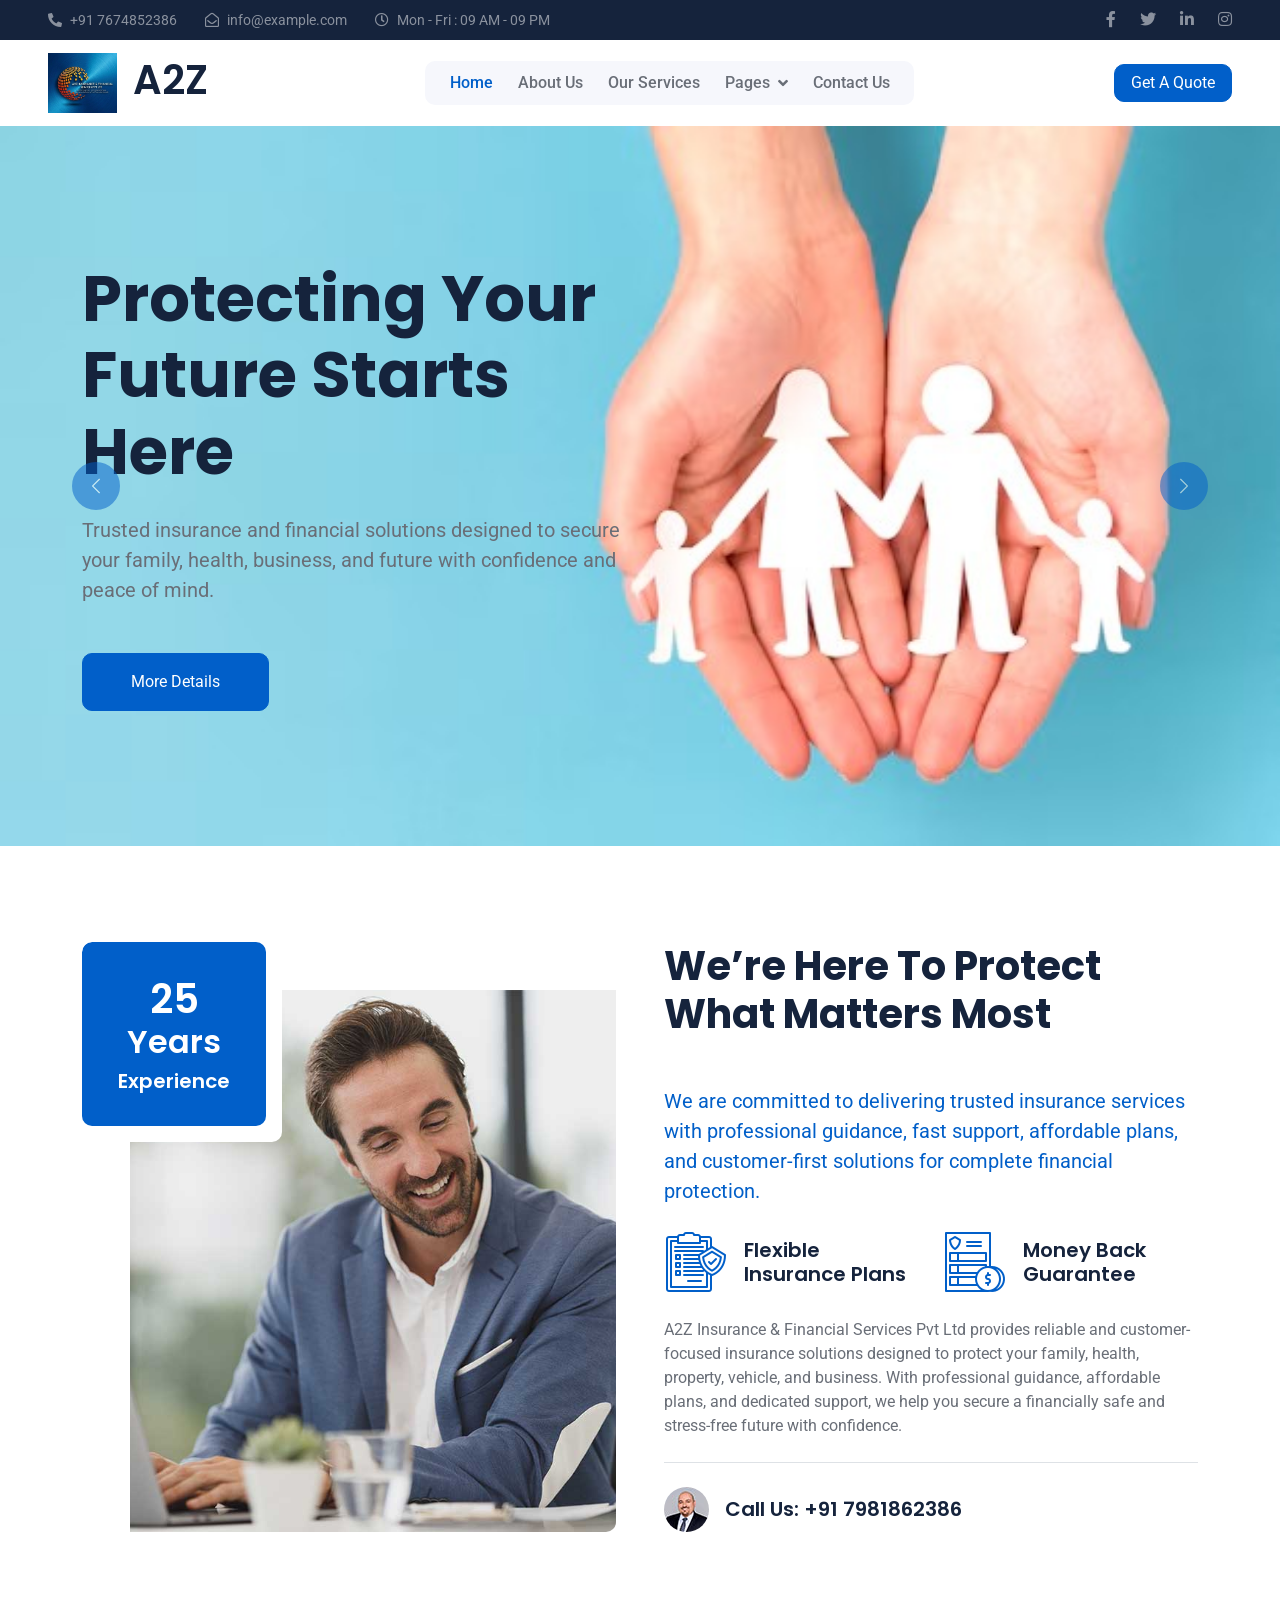
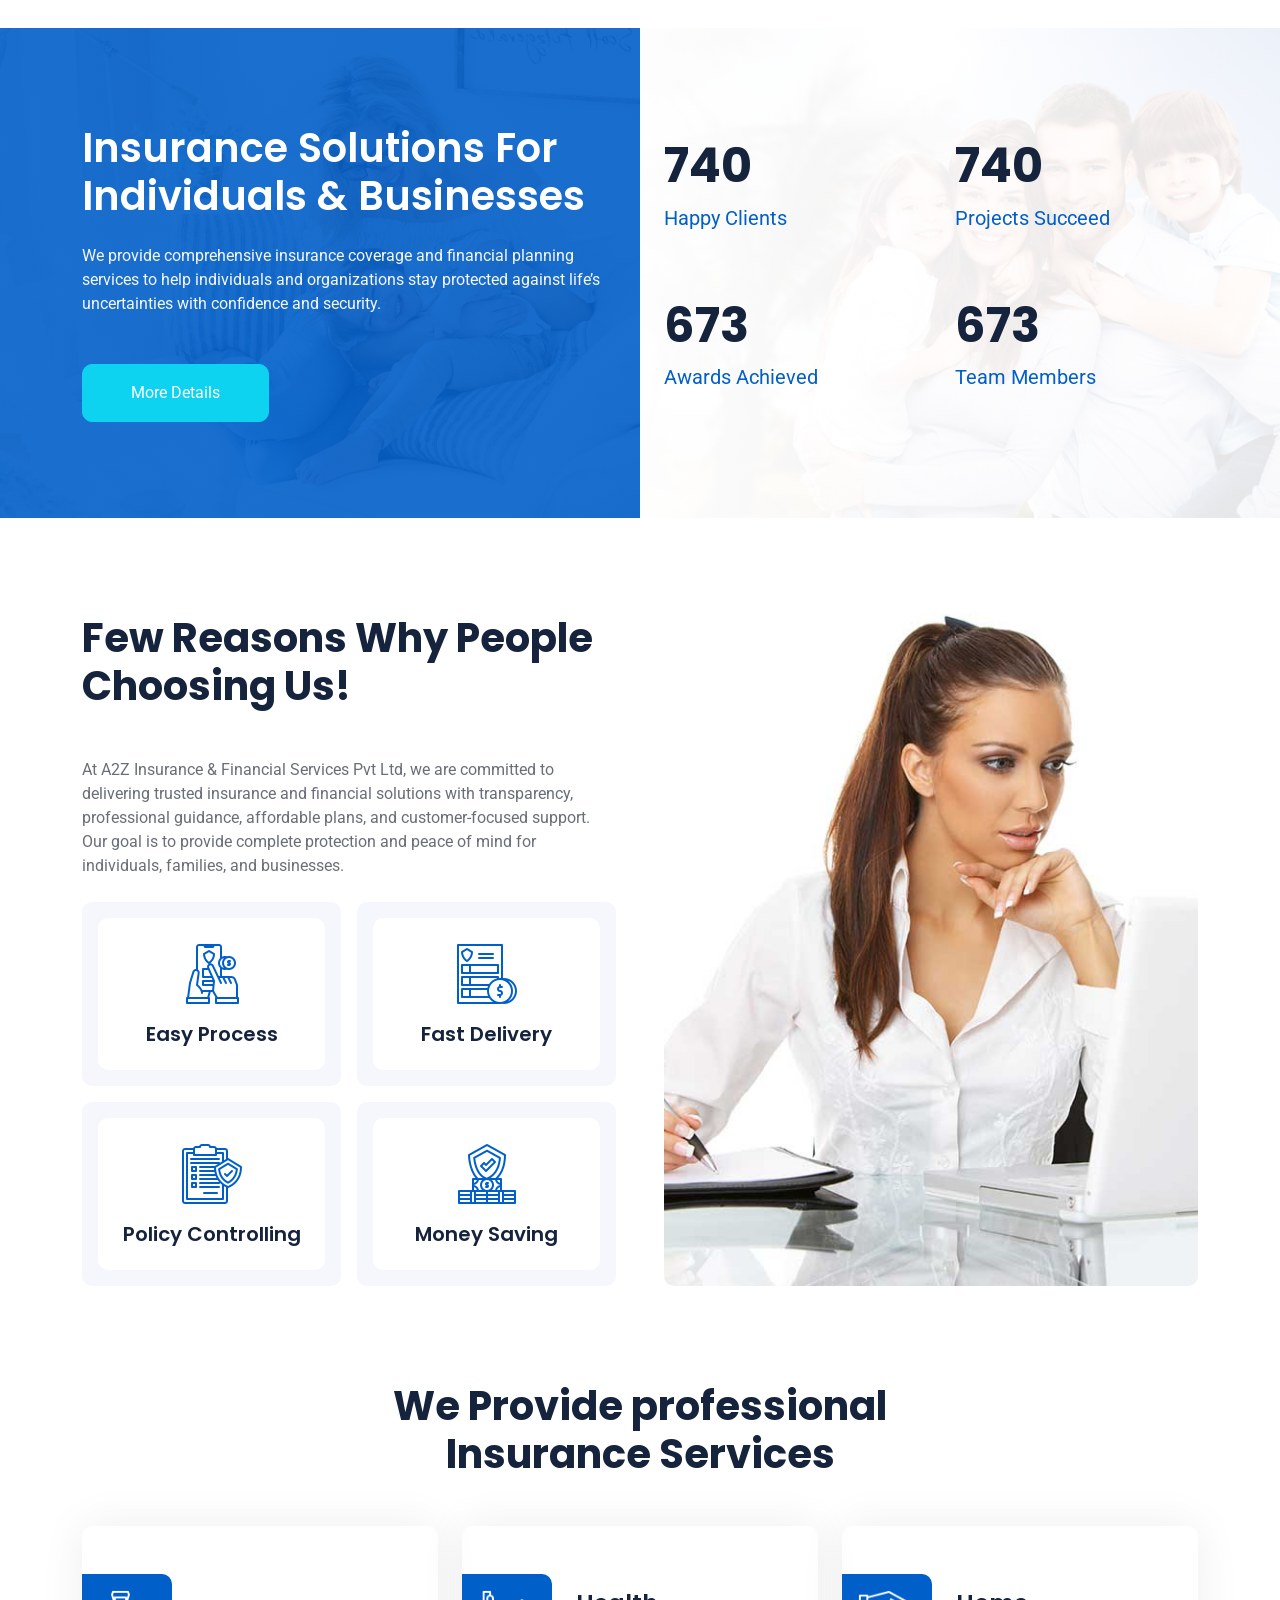
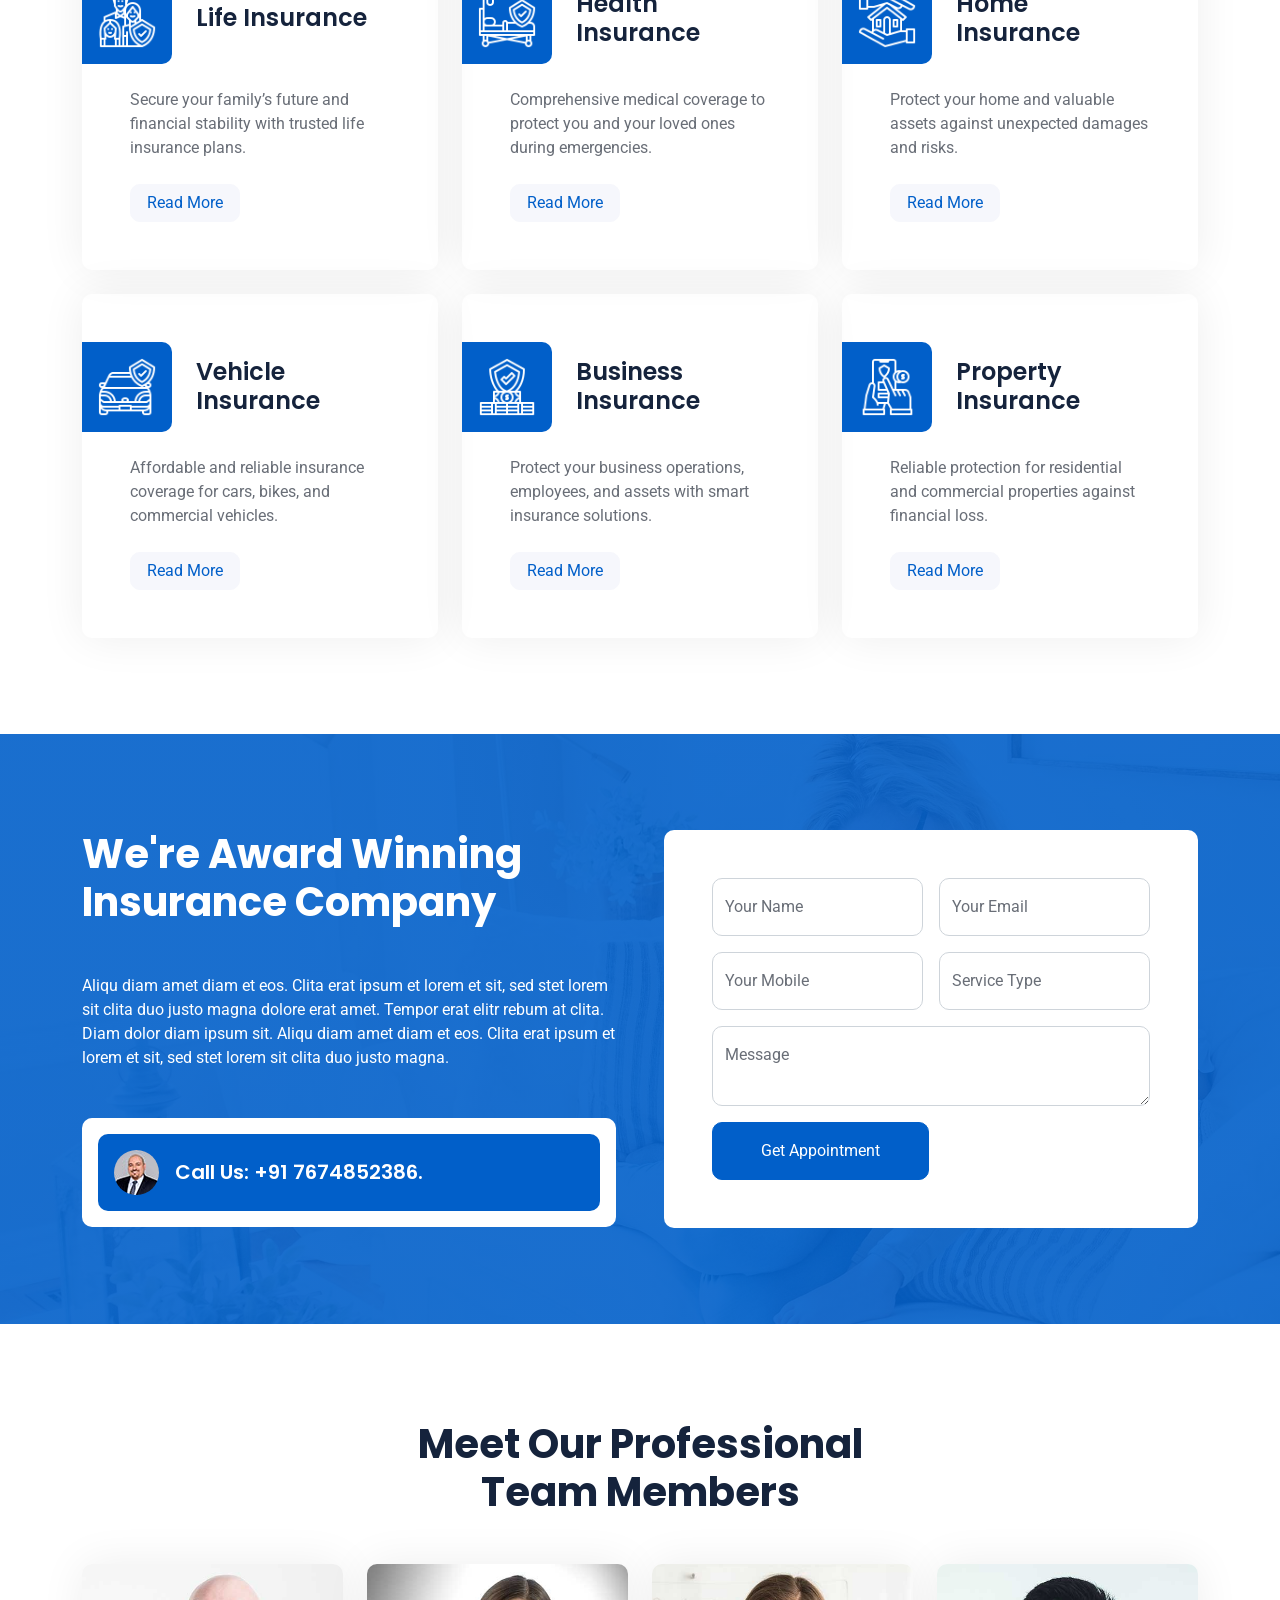
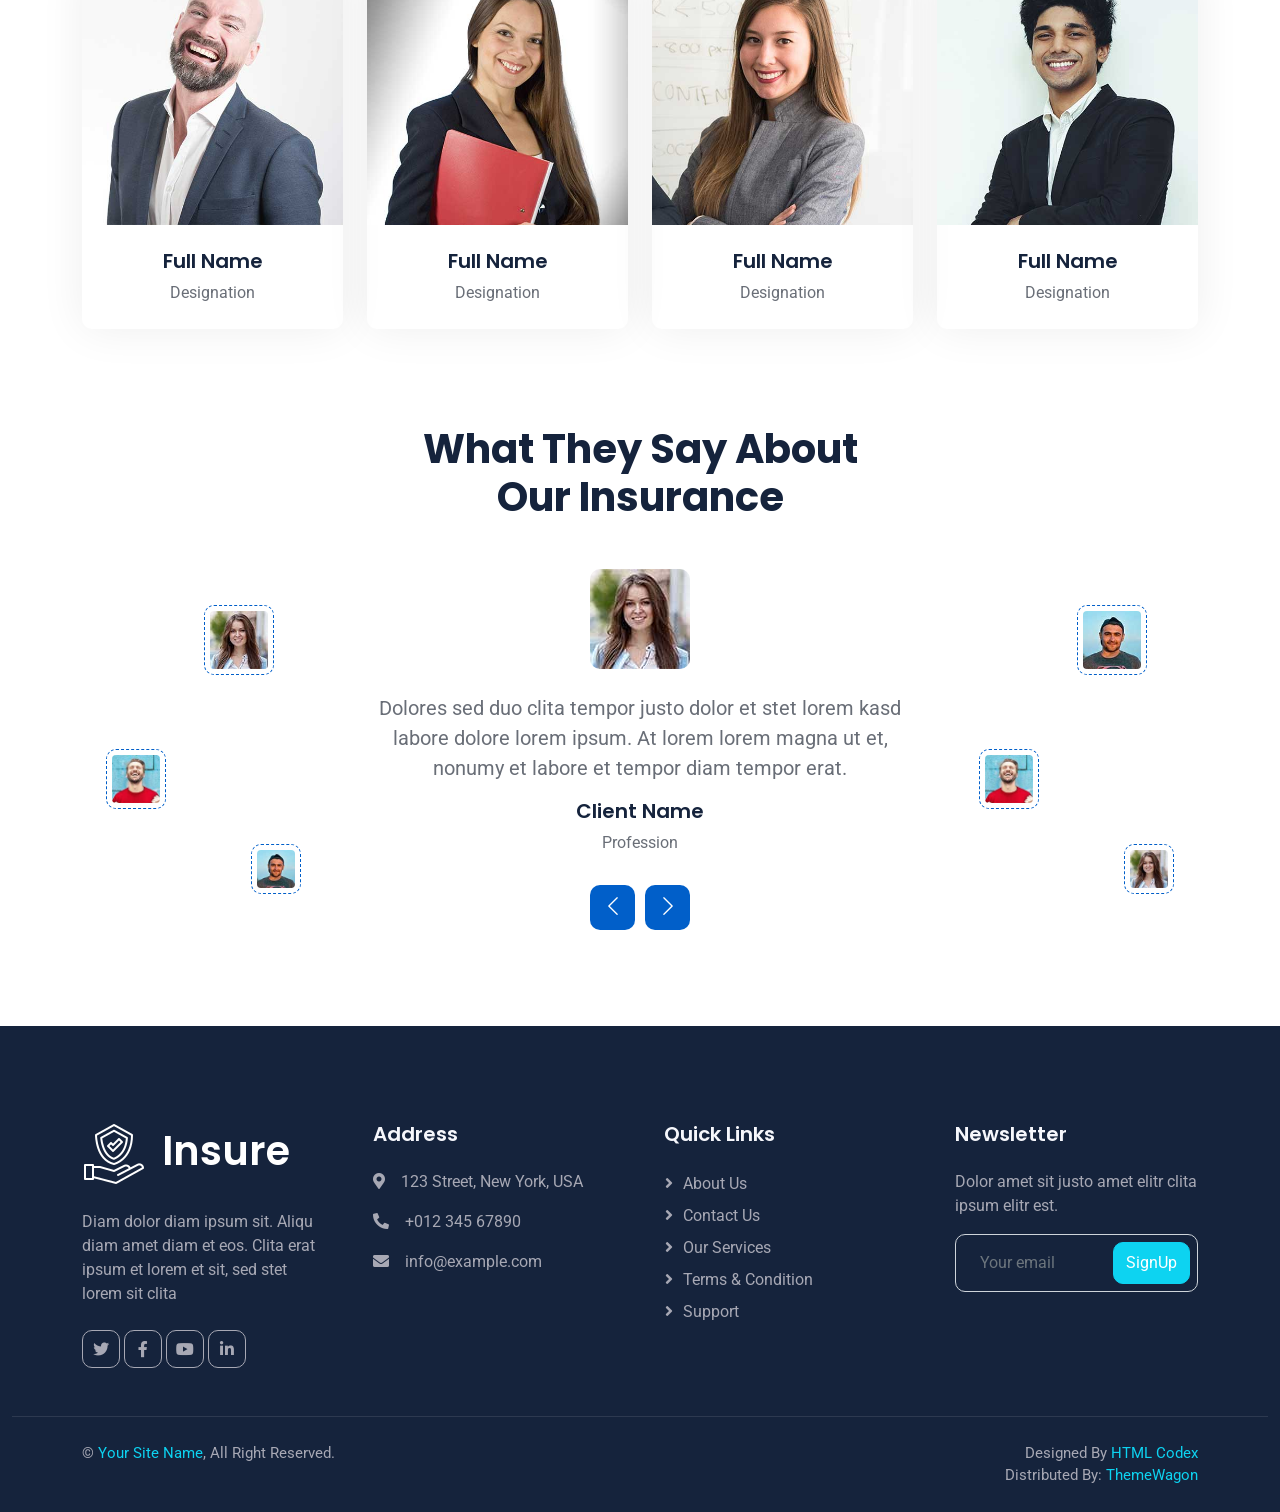
==== insure-1.0.0/insure-1.0.0/index.html @ 0bbe319c "Initial insurance website upload" ====
<!DOCTYPE html>
<html lang="en">
  <head>
    <meta charset="utf-8" />
    <title>A2Z Insurance & Financial Services Pvt Ltd - Website</title>
    <meta content="width=device-width, initial-scale=1.0" name="viewport" />
    <meta content="" name="keywords" />
    <meta content="" name="description" />

    <!-- Favicon -->
    <link href="img/favicon.ico" rel="icon" />

    <!-- Google Web Fonts -->
    <link rel="preconnect" href="https://fonts.googleapis.com" />
    <link rel="preconnect" href="https://fonts.gstatic.com" crossorigin />
    <link
      href="https://fonts.googleapis.com/css2?family=Roboto:wght@400;500&family=Poppins:wght@600;700&display=swap"
      rel="stylesheet"
    />

    <!-- Icon Font Stylesheet -->
    <link
      href="https://cdnjs.cloudflare.com/ajax/libs/font-awesome/5.10.0/css/all.min.css"
      rel="stylesheet"
    />
    <link
      href="https://cdn.jsdelivr.net/npm/bootstrap-icons@1.4.1/font/bootstrap-icons.css"
      rel="stylesheet"
    />

    <!-- Libraries Stylesheet -->
    <link href="lib/animate/animate.min.css" rel="stylesheet" />
    <link href="lib/owlcarousel/assets/owl.carousel.min.css" rel="stylesheet" />

    <!-- Customized Bootstrap Stylesheet -->
    <link href="css/bootstrap.min.css" rel="stylesheet" />

    <!-- Template Stylesheet -->
    <link href="css/style.css" rel="stylesheet" />
  </head>

  <body>
    <!-- Spinner Start -->
    <div
      id="spinner"
      class="show bg-white position-fixed translate-middle w-100 vh-100 top-50 start-50 d-flex align-items-center justify-content-center"
    >
      <div class="spinner-grow text-primary" role="status"></div>
    </div>
    <!-- Spinner End -->

    <!-- Topbar Start -->
    <div
      class="container-fluid bg-dark text-white-50 py-2 px-0 d-none d-lg-block"
    >
      <div class="row gx-0 align-items-center">
        <div class="col-lg-7 px-5 text-start">
          <div class="h-100 d-inline-flex align-items-center me-4">
            <small class="fa fa-phone-alt me-2"></small>
            <small>+91 7674852386
            </small>
          </div>
          <div class="h-100 d-inline-flex align-items-center me-4">
            <small class="far fa-envelope-open me-2"></small>
            <small>info@example.com</small>
          </div>
          <div class="h-100 d-inline-flex align-items-center me-4">
            <small class="far fa-clock me-2"></small>
            <small>Mon - Fri : 09 AM - 09 PM</small>
          </div>
        </div>
        <div class="col-lg-5 px-5 text-end">
          <div class="h-100 d-inline-flex align-items-center">
            <a class="text-white-50 ms-4" href=""
              ><i class="fab fa-facebook-f"></i
            ></a>
            <a class="text-white-50 ms-4" href=""
              ><i class="fab fa-twitter"></i
            ></a>
            <a class="text-white-50 ms-4" href=""
              ><i class="fab fa-linkedin-in"></i
            ></a>
            <a class="text-white-50 ms-4" href=""
              ><i class="fab fa-instagram"></i
            ></a>
          </div>
        </div>
      </div>
    </div>
    <!-- Topbar End -->

    <!-- Navbar Start -->
    <nav
      class="navbar navbar-expand-lg bg-white navbar-light sticky-top px-4 px-lg-5"
    >
      <a href="index.html" class="navbar-brand d-flex align-items-center">
        <h1 class="m-0">
          <img
            class="img-fluid me-3"
            src="img/icon/logo.jpg"
            alt=""
          />A2Z
        </h1>
      </a>
      <button
        type="button"
        class="navbar-toggler"
        data-bs-toggle="collapse"
        data-bs-target="#navbarCollapse"
      >
        <span class="navbar-toggler-icon"></span>
      </button>
      <div class="collapse navbar-collapse" id="navbarCollapse">
        <div class="navbar-nav mx-auto bg-light rounded pe-4 py-3 py-lg-0">
          <a href="index.html" class="nav-item nav-link active">Home</a>
          <a href="about.html" class="nav-item nav-link">About Us</a>
          <a href="service.html" class="nav-item nav-link">Our Services</a>
          <div class="nav-item dropdown">
            <a
              href="#"
              class="nav-link dropdown-toggle"
              data-bs-toggle="dropdown"
              >Pages</a
            >
            <div class="dropdown-menu bg-light border-0 m-0">
              <a href="feature.html" class="dropdown-item">Features</a>
              <a href="appointment.html" class="dropdown-item">Appointment</a>
              <a href="team.html" class="dropdown-item">Team Members</a>
              <a href="testimonial.html" class="dropdown-item">Testimonial</a>
              <a href="404.html" class="dropdown-item">404 Page</a>
            </div>
          </div>
          <a href="contact.html" class="nav-item nav-link">Contact Us</a>
        </div>
      </div>
      <a href="" class="btn btn-primary px-3 d-none d-lg-block">Get A Quote</a>
    </nav>
    <!-- Navbar End -->

    <!-- Carousel Start -->
    <div class="container-fluid p-0 mb-5 wow fadeIn" data-wow-delay="0.1s">
      <div id="header-carousel" class="carousel slide" data-bs-ride="carousel">
        <div class="carousel-inner">
          <div class="carousel-item active">
            <img class="w-100" src="img/fmly.jpg" alt="Image" />
            <div class="carousel-caption">
              <div class="container">
                <div class="row">
                  <div class="col-12 col-lg-6">
                    <h1 class="display-3 text-dark mb-4 animated slideInDown">
                      Protecting Your Future Starts Here
                    
                    </h1>
                    <p class="fs-5 text-body mb-5">
                      Trusted insurance and financial solutions designed to secure your family, health, business, and future with confidence and peace of mind.
                    
                    
                    </p>
                    <a href="" class="btn btn-primary py-3 px-5"
                      >More Details</a
                    >
                  </div>
                </div>
              </div>
            </div>
          </div>
          <div class="carousel-item">
            <img class="w-100" src="img/wealth.jpg" alt="Image" />
            <div class="carousel-caption">
              <div class="container">
                <div class="row">
                  <div class="col-12 col-lg-6">
                    <h1 class="display-3 text-dark mb-4 animated slideInDown">
                      Insurance Creates Wealth For Everyone
                    </h1>
                    <p class="fs-5 text-body mb-5">
                      Trusted insurance and financial solutions designed to secure your family, health, business, and future with confidence and peace of mind.
                    </p>
                    <a href="" class="btn btn-primary py-3 px-5"
                      >More Details</a
                    >
                  </div>
                </div>
              </div>
            </div>
          </div>
        </div>
        <button
          class="carousel-control-prev"
          type="button"
          data-bs-target="#header-carousel"
          data-bs-slide="prev"
        >
          <span class="carousel-control-prev-icon" aria-hidden="true"></span>
          <span class="visually-hidden">Previous</span>
        </button>
        <button
          class="carousel-control-next"
          type="button"
          data-bs-target="#header-carousel"
          data-bs-slide="next"
        >
          <span class="carousel-control-next-icon" aria-hidden="true"></span>
          <span class="visually-hidden">Next</span>
        </button>
      </div>
    </div>
    <!-- Carousel End -->

    <!-- About Start -->
    <div class="container-xxl py-5">
      <div class="container">
        <div class="row g-5">
          <div class="col-lg-6 wow fadeInUp" data-wow-delay="0.1s">
            <div
              class="position-relative overflow-hidden rounded ps-5 pt-5 h-100"
              style="min-height: 400px"
            >
              <img
                class="position-absolute w-100 h-100"
                src="img/about.jpg"
                alt=""
                style="object-fit: cover"
              />
              <div
                class="position-absolute top-0 start-0 bg-white rounded pe-3 pb-3"
                style="width: 200px; height: 200px"
              >
                <div
                  class="d-flex flex-column justify-content-center text-center bg-primary rounded h-100 p-3"
                >
                  <h1 class="text-white mb-0">25</h1>
                  <h2 class="text-white">Years</h2>
                  <h5 class="text-white mb-0">Experience</h5>
                </div>
              </div>
            </div>
          </div>
          <div class="col-lg-6 wow fadeInUp" data-wow-delay="0.5s">
            <div class="h-100">
              <h1 class="display-6 mb-5">
                We’re Here To Protect What Matters Most
              </h1>
              <p class="fs-5 text-primary mb-4">
                We are committed to delivering trusted insurance services with professional guidance, fast support, affordable plans, and customer-first solutions for complete financial protection.</p>
              <div class="row g-4 mb-4">
                <div class="col-sm-6">
                  <div class="d-flex align-items-center">
                    <img
                      class="flex-shrink-0 me-3"
                      src="img/icon/icon-04-primary.png"
                      alt=""
                    />
                    <h5 class="mb-0">Flexible Insurance Plans</h5>
                  </div>
                </div>
                <div class="col-sm-6">
                  <div class="d-flex align-items-center">
                    <img
                      class="flex-shrink-0 me-3"
                      src="img/icon/icon-03-primary.png"
                      alt=""
                    />
                    <h5 class="mb-0">Money Back Guarantee</h5>
                  </div>
                </div>
              </div>
              <p class="mb-4">
                A2Z Insurance & Financial Services Pvt Ltd provides reliable and customer-focused insurance solutions designed to protect your family, health, property, vehicle, and business. With professional guidance, affordable plans, and dedicated support, we help you secure a financially safe and stress-free future with confidence.
              </p>
              <div class="border-top mt-4 pt-4">
                <div class="d-flex align-items-center">
                  <img
                    class="flex-shrink-0 rounded-circle me-3"
                    src="img/profile.jpg"
                    alt=""
                  />
                  <h5 class="mb-0">Call Us: +91 7981862386</h5>
                </div>
              </div>
            </div>
          </div>
        </div>
      </div>
    </div>
    <!-- About End -->

    <!-- Facts Start -->
    <div class="container-fluid overflow-hidden my-5 px-lg-0">
      <div class="container facts px-lg-0">
        <div class="row g-0 mx-lg-0">
          <div class="col-lg-6 facts-text wow fadeIn" data-wow-delay="0.1s">
            <div class="h-100 px-4 ps-lg-0">
              <h1 class="text-white mb-4">Insurance Solutions For Individuals & Businesses</h1>
              <p class="text-light mb-5">
                We provide comprehensive insurance coverage and financial planning services to help individuals and organizations stay protected against life’s uncertainties with confidence and security.
              </p>
              <a href="" class="align-self-start btn btn-secondary py-3 px-5"
                >More Details</a
              >
            </div>
          </div>
          <div class="col-lg-6 facts-counter wow fadeIn" data-wow-delay="0.5s">
            <div class="h-100 px-4 pe-lg-0">
              <div class="row g-5">
                <div class="col-sm-6">
                  <h1 class="display-5" data-toggle="counter-up">1234</h1>
                  <p class="fs-5 text-primary">Happy Clients</p>
                </div>
                <div class="col-sm-6">
                  <h1 class="display-5" data-toggle="counter-up">1234</h1>
                  <p class="fs-5 text-primary">Projects Succeed</p>
                </div>
                <div class="col-sm-6">
                  <h1 class="display-5" data-toggle="counter-up">1234</h1>
                  <p class="fs-5 text-primary">Awards Achieved</p>
                </div>
                <div class="col-sm-6">
                  <h1 class="display-5" data-toggle="counter-up">1234</h1>
                  <p class="fs-5 text-primary">Team Members</p>
                </div>
              </div>
            </div>
          </div>
        </div>
      </div>
    </div>
    <!-- Facts End -->

    <!-- Features Start -->
    <div class="container-xxl py-5">
      <div class="container">
        <div class="row g-5">
          <div class="col-lg-6 wow fadeInUp" data-wow-delay="0.1s">
            <h1 class="display-6 mb-5">Few Reasons Why People Choosing Us!</h1>
            <p class="mb-4">
              At A2Z Insurance & Financial Services Pvt Ltd, we are committed to delivering trusted insurance and financial solutions with transparency, professional guidance, affordable plans, and customer-focused support. Our goal is to provide complete protection and peace of mind for individuals, families, and businesses.
            </p>
            <div class="row g-3">
              <div class="col-sm-6 wow fadeIn" data-wow-delay="0.1s">
                <div class="bg-light rounded h-100 p-3">
                  <div
                    class="bg-white d-flex flex-column justify-content-center text-center rounded h-100 py-4 px-3"
                  >
                    <img
                      class="align-self-center mb-3"
                      src="img/icon/icon-06-primary.png"
                      alt=""
                    />
                    <h5 class="mb-0">Easy Process</h5>
                  </div>
                </div>
              </div>
              <div class="col-sm-6 wow fadeIn" data-wow-delay="0.2s">
                <div class="bg-light rounded h-100 p-3">
                  <div
                    class="bg-white d-flex flex-column justify-content-center text-center rounded py-4 px-3"
                  >
                    <img
                      class="align-self-center mb-3"
                      src="img/icon/icon-03-primary.png"
                      alt=""
                    />
                    <h5 class="mb-0">Fast Delivery</h5>
                  </div>
                </div>
              </div>
              <div class="col-sm-6 wow fadeIn" data-wow-delay="0.3s">
                <div class="bg-light rounded h-100 p-3">
                  <div
                    class="bg-white d-flex flex-column justify-content-center text-center rounded py-4 px-3"
                  >
                    <img
                      class="align-self-center mb-3"
                      src="img/icon/icon-04-primary.png"
                      alt=""
                    />
                    <h5 class="mb-0">Policy Controlling</h5>
                  </div>
                </div>
              </div>
              <div class="col-sm-6 wow fadeIn" data-wow-delay="0.4s">
                <div class="bg-light rounded h-100 p-3">
                  <div
                    class="bg-white d-flex flex-column justify-content-center text-center rounded h-100 py-4 px-3"
                  >
                    <img
                      class="align-self-center mb-3"
                      src="img/icon/icon-07-primary.png"
                      alt=""
                    />
                    <h5 class="mb-0">Money Saving</h5>
                  </div>
                </div>
              </div>
            </div>
          </div>
          <div class="col-lg-6 wow fadeInUp" data-wow-delay="0.5s">
            <div
              class="position-relative rounded overflow-hidden h-100"
              style="min-height: 400px"
            >
              <img
                class="position-absolute w-100 h-100"
                src="img/feature.jpg"
                alt=""
                style="object-fit: cover"
              />
            </div>
          </div>
        </div>
      </div>
    </div>
    <!-- Features End -->

    <!-- Service Start -->
    <div class="container-xxl py-5">
      <div class="container">
        <div class="text-center mx-auto" style="max-width: 500px">
          <h1 class="display-6 mb-5">
            We Provide professional Insurance Services
          </h1>
        </div>
        <div class="row g-4 justify-content-center">
          <div class="col-lg-4 col-md-6 wow fadeInUp" data-wow-delay="0.1s">
            <div class="service-item rounded h-100 p-5">
              <div class="d-flex align-items-center ms-n5 mb-4">
                <div
                  class="service-icon flex-shrink-0 bg-primary rounded-end me-4"
                >
                  <img
                    class="img-fluid"
                    src="img/icon/icon-10-light.png"
                    alt=""
                  />
                </div>
                <h4 class="mb-0">Life Insurance</h4>
              </div>
              <p class="mb-4">
                Secure your family’s future and financial stability with trusted life insurance plans.

              </p>
              <a class="btn btn-light px-3" href="">Read More</a>
            </div>
          </div>
          <div class="col-lg-4 col-md-6 wow fadeInUp" data-wow-delay="0.3s">
            <div class="service-item rounded h-100 p-5">
              <div class="d-flex align-items-center ms-n5 mb-4">
                <div
                  class="service-icon flex-shrink-0 bg-primary rounded-end me-4"
                >
                  <img
                    class="img-fluid"
                    src="img/icon/icon-01-light.png"
                    alt=""
                  />
                </div>
                <h4 class="mb-0">Health Insurance</h4>
              </div>
              <p class="mb-4">
                Comprehensive medical coverage to protect you and your loved ones during emergencies.
              </p>
              <a class="btn btn-light px-3" href="">Read More</a>
            </div>
          </div>
          <div class="col-lg-4 col-md-6 wow fadeInUp" data-wow-delay="0.5s">
            <div class="service-item rounded h-100 p-5">
              <div class="d-flex align-items-center ms-n5 mb-4">
                <div
                  class="service-icon flex-shrink-0 bg-primary rounded-end me-4"
                >
                  <img
                    class="img-fluid"
                    src="img/icon/icon-05-light.png"
                    alt=""
                  />
                </div>
                <h4 class="mb-0">Home Insurance</h4>
              </div>
              <p class="mb-4">
                Protect your home and valuable assets against unexpected damages and risks.
                
              </p>
              <a class="btn btn-light px-3" href="">Read More</a>
            </div>
          </div>
          <div class="col-lg-4 col-md-6 wow fadeInUp" data-wow-delay="0.1s">
            <div class="service-item rounded h-100 p-5">
              <div class="d-flex align-items-center ms-n5 mb-4">
                <div
                  class="service-icon flex-shrink-0 bg-primary rounded-end me-4"
                >
                  <img
                    class="img-fluid"
                    src="img/icon/icon-08-light.png"
                    alt=""
                  />
                </div>
                <h4 class="mb-0">Vehicle Insurance</h4>
              </div>
              <p class="mb-4">
                Affordable and reliable insurance coverage for cars, bikes, and commercial vehicles.
              </p>
              <a class="btn btn-light px-3" href="">Read More</a>
            </div>
          </div>
          <div class="col-lg-4 col-md-6 wow fadeInUp" data-wow-delay="0.3s">
            <div class="service-item rounded h-100 p-5">
              <div class="d-flex align-items-center ms-n5 mb-4">
                <div
                  class="service-icon flex-shrink-0 bg-primary rounded-end me-4"
                >
                  <img
                    class="img-fluid"
                    src="img/icon/icon-07-light.png"
                    alt=""
                  />
                </div>
                <h4 class="mb-0">Business Insurance</h4>
              </div>
              <p class="mb-4">
                Protect your business operations, employees, and assets with smart insurance solutions.
              </p>
              <a class="btn btn-light px-3" href="">Read More</a>
            </div>
          </div>
          <div class="col-lg-4 col-md-6 wow fadeInUp" data-wow-delay="0.5s">
            <div class="service-item rounded h-100 p-5">
              <div class="d-flex align-items-center ms-n5 mb-4">
                <div
                  class="service-icon flex-shrink-0 bg-primary rounded-end me-4"
                >
                  <img
                    class="img-fluid"
                    src="img/icon/icon-06-light.png"
                    alt=""
                  />
                </div>
                <h4 class="mb-0">Property Insurance</h4>
              </div>
              <p class="mb-4">
                Reliable protection for residential and commercial properties against financial loss.
              </p>
              <a class="btn btn-light px-3" href="">Read More</a>
            </div>
          </div>
        </div>
      </div>
    </div>
    <!-- Service End -->

    <!-- Appointment Start -->
    <div
      class="container-fluid appointment my-5 py-5 wow fadeIn"
      data-wow-delay="0.1s"
    >
      <div class="container py-5">
        <div class="row g-5">
          <div class="col-lg-6 wow fadeIn" data-wow-delay="0.3s">
            <h1 class="display-6 text-white mb-5">
              We're Award Winning Insurance Company
            </h1>
            <p class="text-white mb-5">
              Aliqu diam amet diam et eos. Clita erat ipsum et lorem et sit, sed
              stet lorem sit clita duo justo magna dolore erat amet. Tempor erat
              elitr rebum at clita. Diam dolor diam ipsum sit. Aliqu diam amet
              diam et eos. Clita erat ipsum et lorem et sit, sed stet lorem sit
              clita duo justo magna.
            </p>
            <div class="bg-white rounded p-3">
              <div class="d-flex align-items-center bg-primary rounded p-3">
                <img
                  class="flex-shrink-0 rounded-circle me-3"
                  src="img/profile.jpg"
                  alt=""
                />
                <h5 class="text-white mb-0">Call Us: +91 7674852386.</h5>
              </div>
            </div>
          </div>
          <div class="col-lg-6 wow fadeIn" data-wow-delay="0.5s">
            <div class="bg-white rounded p-5">
              <form>
                <div class="row g-3">
                  <div class="col-sm-6">
                    <div class="form-floating">
                      <input
                        type="text"
                        class="form-control"
                        id="gname"
                        placeholder="Gurdian Name"
                      />
                      <label for="gname">Your Name</label>
                    </div>
                  </div>
                  <div class="col-sm-6">
                    <div class="form-floating">
                      <input
                        type="email"
                        class="form-control"
                        id="gmail"
                        placeholder="Gurdian Email"
                      />
                      <label for="gmail">Your Email</label>
                    </div>
                  </div>
                  <div class="col-sm-6">
                    <div class="form-floating">
                      <input
                        type="text"
                        class="form-control"
                        id="cname"
                        placeholder="Child Name"
                      />
                      <label for="cname">Your Mobile</label>
                    </div>
                  </div>
                  <div class="col-sm-6">
                    <div class="form-floating">
                      <input
                        type="text"
                        class="form-control"
                        id="cage"
                        placeholder="Child Age"
                      />
                      <label for="cage">Service Type</label>
                    </div>
                  </div>
                  <div class="col-12">
                    <div class="form-floating">
                      <textarea
                        class="form-control"
                        placeholder="Leave a message here"
                        id="message"
                        style="height: 80px"
                      ></textarea>
                      <label for="message">Message</label>
                    </div>
                  </div>
                  <div class="col-12">
                    <button class="btn btn-primary py-3 px-5" type="submit">
                      Get Appointment
                    </button>
                  </div>
                </div>
              </form>
            </div>
          </div>
        </div>
      </div>
    </div>
    <!-- Appointment End -->

    <!-- Team Start -->
    <div class="container-xxl py-5">
      <div class="container">
        <div class="text-center mx-auto" style="max-width: 500px">
          <h1 class="display-6 mb-5">Meet Our Professional Team Members</h1>
        </div>
        <div class="row g-4">
          <div class="col-lg-3 col-md-6 wow fadeInUp" data-wow-delay="0.1s">
            <div class="team-item rounded">
              <img class="img-fluid" src="img/team-1.jpg" alt="" />
              <div class="text-center p-4">
                <h5>Full Name</h5>
                <span>Designation</span>
              </div>
              <div class="team-text text-center bg-white p-4">
                <h5>Full Name</h5>
                <p>Designation</p>
                <div class="d-flex justify-content-center">
                  <a class="btn btn-square btn-light m-1" href=""
                    ><i class="fab fa-twitter"></i
                  ></a>
                  <a class="btn btn-square btn-light m-1" href=""
                    ><i class="fab fa-facebook-f"></i
                  ></a>
                  <a class="btn btn-square btn-light m-1" href=""
                    ><i class="fab fa-youtube"></i
                  ></a>
                  <a class="btn btn-square btn-light m-1" href=""
                    ><i class="fab fa-linkedin-in"></i
                  ></a>
                </div>
              </div>
            </div>
          </div>
          <div class="col-lg-3 col-md-6 wow fadeInUp" data-wow-delay="0.3s">
            <div class="team-item rounded">
              <img class="img-fluid" src="img/team-2.jpg" alt="" />
              <div class="text-center p-4">
                <h5>Full Name</h5>
                <span>Designation</span>
              </div>
              <div class="team-text text-center bg-white p-4">
                <h5>Full Name</h5>
                <p>Designation</p>
                <div class="d-flex justify-content-center">
                  <a class="btn btn-square btn-light m-1" href=""
                    ><i class="fab fa-twitter"></i
                  ></a>
                  <a class="btn btn-square btn-light m-1" href=""
                    ><i class="fab fa-facebook-f"></i
                  ></a>
                  <a class="btn btn-square btn-light m-1" href=""
                    ><i class="fab fa-youtube"></i
                  ></a>
                  <a class="btn btn-square btn-light m-1" href=""
                    ><i class="fab fa-linkedin-in"></i
                  ></a>
                </div>
              </div>
            </div>
          </div>
          <div class="col-lg-3 col-md-6 wow fadeInUp" data-wow-delay="0.5s">
            <div class="team-item rounded">
              <img class="img-fluid" src="img/team-3.jpg" alt="" />
              <div class="text-center p-4">
                <h5>Full Name</h5>
                <span>Designation</span>
              </div>
              <div class="team-text text-center bg-white p-4">
                <h5>Full Name</h5>
                <p>Designation</p>
                <div class="d-flex justify-content-center">
                  <a class="btn btn-square btn-light m-1" href=""
                    ><i class="fab fa-twitter"></i
                  ></a>
                  <a class="btn btn-square btn-light m-1" href=""
                    ><i class="fab fa-facebook-f"></i
                  ></a>
                  <a class="btn btn-square btn-light m-1" href=""
                    ><i class="fab fa-youtube"></i
                  ></a>
                  <a class="btn btn-square btn-light m-1" href=""
                    ><i class="fab fa-linkedin-in"></i
                  ></a>
                </div>
              </div>
            </div>
          </div>
          <div class="col-lg-3 col-md-6 wow fadeInUp" data-wow-delay="0.7s">
            <div class="team-item rounded">
              <img class="img-fluid" src="img/team-4.jpg" alt="" />
              <div class="text-center p-4">
                <h5>Full Name</h5>
                <span>Designation</span>
              </div>
              <div class="team-text text-center bg-white p-4">
                <h5>Full Name</h5>
                <p>Designation</p>
                <div class="d-flex justify-content-center">
                  <a class="btn btn-square btn-light m-1" href=""
                    ><i class="fab fa-twitter"></i
                  ></a>
                  <a class="btn btn-square btn-light m-1" href=""
                    ><i class="fab fa-facebook-f"></i
                  ></a>
                  <a class="btn btn-square btn-light m-1" href=""
                    ><i class="fab fa-youtube"></i
                  ></a>
                  <a class="btn btn-square btn-light m-1" href=""
                    ><i class="fab fa-linkedin-in"></i
                  ></a>
                </div>
              </div>
            </div>
          </div>
        </div>
      </div>
    </div>
    <!-- Team End -->

    <!-- Testimonial Start -->
    <div class="container-xxl py-5">
      <div class="container">
        <div class="text-center mx-auto" style="max-width: 500px">
          <h1 class="display-6 mb-5">What They Say About Our Insurance</h1>
        </div>
        <div class="row g-5">
          <div class="col-lg-3 d-none d-lg-block">
            <div class="testimonial-left h-100">
              <img
                class="img-fluid animated pulse infinite"
                src="img/testimonial-1.jpg"
                alt=""
              />
              <img
                class="img-fluid animated pulse infinite"
                src="img/testimonial-2.jpg"
                alt=""
              />
              <img
                class="img-fluid animated pulse infinite"
                src="img/testimonial-3.jpg"
                alt=""
              />
            </div>
          </div>
          <div class="col-lg-6 wow fadeIn" data-wow-delay="0.5s">
            <div class="owl-carousel testimonial-carousel">
              <div class="testimonial-item text-center">
                <img
                  class="img-fluid rounded mx-auto mb-4"
                  src="img/testimonial-1.jpg"
                  alt=""
                />
                <p class="fs-5">
                  Dolores sed duo clita tempor justo dolor et stet lorem kasd
                  labore dolore lorem ipsum. At lorem lorem magna ut et, nonumy
                  et labore et tempor diam tempor erat.
                </p>
                <h5>Client Name</h5>
                <span>Profession</span>
              </div>
              <div class="testimonial-item text-center">
                <img
                  class="img-fluid rounded mx-auto mb-4"
                  src="img/testimonial-2.jpg"
                  alt=""
                />
                <p class="fs-5">
                  Dolores sed duo clita tempor justo dolor et stet lorem kasd
                  labore dolore lorem ipsum. At lorem lorem magna ut et, nonumy
                  et labore et tempor diam tempor erat.
                </p>
                <h5>Client Name</h5>
                <span>Profession</span>
              </div>
              <div class="testimonial-item text-center">
                <img
                  class="img-fluid rounded mx-auto mb-4"
                  src="img/testimonial-3.jpg"
                  alt=""
                />
                <p class="fs-5">
                  Dolores sed duo clita tempor justo dolor et stet lorem kasd
                  labore dolore lorem ipsum. At lorem lorem magna ut et, nonumy
                  et labore et tempor diam tempor erat.
                </p>
                <h5>Client Name</h5>
                <span>Profession</span>
              </div>
            </div>
          </div>
          <div class="col-lg-3 d-none d-lg-block">
            <div class="testimonial-right h-100">
              <img
                class="img-fluid animated pulse infinite"
                src="img/testimonial-1.jpg"
                alt=""
              />
              <img
                class="img-fluid animated pulse infinite"
                src="img/testimonial-2.jpg"
                alt=""
              />
              <img
                class="img-fluid animated pulse infinite"
                src="img/testimonial-3.jpg"
                alt=""
              />
            </div>
          </div>
        </div>
      </div>
    </div>
    <!-- Testimonial End -->

    <!-- Footer Start -->
    <div
      class="container-fluid bg-dark footer mt-5 pt-5 wow fadeIn"
      data-wow-delay="0.1s"
    >
      <div class="container py-5">
        <div class="row g-5">
          <div class="col-lg-3 col-md-6">
            <h1 class="text-white mb-4">
              <img
                class="img-fluid me-3"
                src="img/icon/icon-02-light.png"
                alt=""
              />Insure
            </h1>
            <p>
              Diam dolor diam ipsum sit. Aliqu diam amet diam et eos. Clita erat
              ipsum et lorem et sit, sed stet lorem sit clita
            </p>
            <div class="d-flex pt-2">
              <a class="btn btn-square me-1" href=""
                ><i class="fab fa-twitter"></i
              ></a>
              <a class="btn btn-square me-1" href=""
                ><i class="fab fa-facebook-f"></i
              ></a>
              <a class="btn btn-square me-1" href=""
                ><i class="fab fa-youtube"></i
              ></a>
              <a class="btn btn-square me-0" href=""
                ><i class="fab fa-linkedin-in"></i
              ></a>
            </div>
          </div>
          <div class="col-lg-3 col-md-6">
            <h5 class="text-light mb-4">Address</h5>
            <p>
              <i class="fa fa-map-marker-alt me-3"></i>123 Street, New York, USA
            </p>
            <p><i class="fa fa-phone-alt me-3"></i>+012 345 67890</p>
            <p><i class="fa fa-envelope me-3"></i>info@example.com</p>
          </div>
          <div class="col-lg-3 col-md-6">
            <h5 class="text-light mb-4">Quick Links</h5>
            <a class="btn btn-link" href="">About Us</a>
            <a class="btn btn-link" href="">Contact Us</a>
            <a class="btn btn-link" href="">Our Services</a>
            <a class="btn btn-link" href="">Terms & Condition</a>
            <a class="btn btn-link" href="">Support</a>
          </div>
          <div class="col-lg-3 col-md-6">
            <h5 class="text-light mb-4">Newsletter</h5>
            <p>Dolor amet sit justo amet elitr clita ipsum elitr est.</p>
            <div class="position-relative mx-auto" style="max-width: 400px">
              <input
                class="form-control bg-transparent w-100 py-3 ps-4 pe-5"
                type="text"
                placeholder="Your email"
              />
              <button
                type="button"
                class="btn btn-secondary py-2 position-absolute top-0 end-0 mt-2 me-2"
              >
                SignUp
              </button>
            </div>
          </div>
        </div>
      </div>
      <div class="container-fluid copyright">
        <div class="container">
          <div class="row">
            <div class="col-md-6 text-center text-md-start mb-3 mb-md-0">
              &copy; <a href="#">Your Site Name</a>, All Right Reserved.
            </div>
            <div class="col-md-6 text-center text-md-end">
              <!--/*** This template is free as long as you keep the footer author’s credit link/attribution link/backlink. If you'd like to use the template without the footer author’s credit link/attribution link/backlink, you can purchase the Credit Removal License from "https://htmlcodex.com/credit-removal". Thank you for your support. ***/-->
              Designed By <a href="https://htmlcodex.com">HTML Codex</a>
              <br />Distributed By:
              <a href="https://themewagon.com" target="_blank">ThemeWagon</a>
            </div>
          </div>
        </div>
      </div>
    </div>
    <!-- Footer End -->

    <!-- Back to Top -->
    <a href="#" class="btn btn-lg btn-primary btn-lg-square back-to-top"
      ><i class="bi bi-arrow-up"></i
    ></a>

    <!-- JavaScript Libraries -->
    <script src="https://code.jquery.com/jquery-3.4.1.min.js"></script>
    <script src="https://cdn.jsdelivr.net/npm/bootstrap@5.0.0/dist/js/bootstrap.bundle.min.js"></script>
    <script src="lib/wow/wow.min.js"></script>
    <script src="lib/easing/easing.min.js"></script>
    <script src="lib/waypoints/waypoints.min.js"></script>
    <script src="lib/owlcarousel/owl.carousel.min.js"></script>
    <script src="lib/counterup/counterup.min.js"></script>

    <!-- Template Javascript -->
    <script src="js/main.js"></script>
  </body>
</html>
---- insure-1.0.0/insure-1.0.0/css/style.css ----
/********** Template CSS **********/
:root {
    --primary: #015FC9;
    --secondary: #0DD3F1;
    --light: #F6F7FC;
    --dark: #15233C;
}

.back-to-top {
    position: fixed;
    display: none;
    right: 30px;
    bottom: 30px;
    z-index: 99;
}


/*** Spinner ***/
#spinner {
    opacity: 0;
    visibility: hidden;
    transition: opacity .5s ease-out, visibility 0s linear .5s;
    z-index: 99999;
}

#spinner.show {
    transition: opacity .5s ease-out, visibility 0s linear 0s;
    visibility: visible;
    opacity: 1;
}


/*** Button ***/
.btn {
    transition: .5s;
}

.btn.btn-primary,
.btn.btn-outline-primary:hover,
.btn.btn-secondary,
.btn.btn-outline-secondary:hover {
    color: #FFFFFF;
}

.btn.btn-primary:hover {
    background: var(--secondary);
    border-color: var(--secondary);
}

.btn.btn-secondary:hover {
    background: var(--primary);
    border-color: var(--primary);
}

.btn-square {
    width: 38px;
    height: 38px;
}

.btn-sm-square {
    width: 32px;
    height: 32px;
}

.btn-lg-square {
    width: 48px;
    height: 48px;
}

.btn-square,
.btn-sm-square,
.btn-lg-square {
    padding: 0;
    display: flex;
    align-items: center;
    justify-content: center;
    font-weight: normal;
}


/*** Navbar ***/
.navbar.sticky-top {
    top: -100px;
    transition: .5s;
}

.navbar .navbar-brand img {
    max-height: 60px;
}

.navbar .navbar-nav .nav-link {
    margin-left: 25px;
    padding: 10px 0;
    color: #696E77;
    font-weight: 500;
    outline: none;
}

.navbar .navbar-nav .nav-link:hover,
.navbar .navbar-nav .nav-link.active {
    color: var(--primary);
}

.navbar .dropdown-toggle::after {
    border: none;
    content: "\f107";
    font-family: "Font Awesome 5 Free";
    font-weight: 900;
    vertical-align: middle;
    margin-left: 8px;
}

@media (max-width: 991.98px) {
    .navbar .navbar-brand img {
        max-height: 45px;
    }

    .navbar .navbar-nav {
        margin-top: 20px;
        margin-bottom: 15px;
    }

    .navbar .nav-item .dropdown-menu {
        padding-left: 30px;
    }
}

@media (min-width: 992px) {
    .navbar .nav-item .dropdown-menu {
        display: block;
        border: none;
        margin-top: 0;
        top: 150%;
        right: 0;
        opacity: 0;
        visibility: hidden;
        transition: .5s;
    }

    .navbar .nav-item:hover .dropdown-menu {
        top: 100%;
        visibility: visible;
        transition: .5s;
        opacity: 1;
    }
}


/*** Header ***/
.carousel-caption {
    top: 0;
    left: 0;
    right: 0;
    bottom: 0;
    display: flex;
    align-items: center;
    text-align: start;
    z-index: 1;
}

.carousel-control-prev,
.carousel-control-next {
    width: 15%;
}

.carousel-control-prev-icon,
.carousel-control-next-icon {
    width: 3rem;
    height: 3rem;
    background-color: var(--primary);
    border: 15px solid var(--primary);
    border-radius: 50px;
}

@media (max-width: 768px) {
    #header-carousel .carousel-item {
        position: relative;
        min-height: 450px;
    }
    
    #header-carousel .carousel-item img {
        position: absolute;
        width: 100%;
        height: 100%;
        object-fit: cover;
    }
}

.page-header {
    background: url(../img/carousel-1.jpg) center center no-repeat;
    background-size: cover;
}

.page-header .breadcrumb-item,
.page-header .breadcrumb-item a {
    font-weight: 500;
}

.page-header .breadcrumb-item a,
.page-header .breadcrumb-item+.breadcrumb-item::before {
    color: #696E77;
}

.page-header .breadcrumb-item a:hover,
.page-header .breadcrumb-item.active {
    color: var(--primary);
}


/*** Facts ***/
@media (min-width: 992px) {
    .container.facts {
        max-width: 100% !important;
    }

    .container.facts .facts-text {
        padding-left: calc(((100% - 960px) / 2) + .75rem);
    }

    .container.facts .facts-counter {
        padding-right: calc(((100% - 960px) / 2) + .75rem);
    }
}

@media (min-width: 1200px) {
    .container.facts .facts-text  {
        padding-left: calc(((100% - 1140px) / 2) + .75rem);
    }

    .container.facts .facts-counter  {
        padding-right: calc(((100% - 1140px) / 2) + .75rem);
    }
}

@media (min-width: 1400px) {
    .container.facts .facts-text  {
        padding-left: calc(((100% - 1320px) / 2) + .75rem);
    }

    .container.facts .facts-counter  {
        padding-right: calc(((100% - 1320px) / 2) + .75rem);
    }
}

.container.facts .facts-text {
    background: linear-gradient(rgba(1, 95, 201, .9), rgba(1, 95, 201, .9)), url(../img/carousel-1.jpg) center right no-repeat;
    background-size: cover;
}

.container.facts .facts-counter {
    background: linear-gradient(rgba(255, 255, 255, .9), rgba(255, 255, 255, .9)), url(../img/carousel-2.jpg) center right no-repeat;
    background-size: cover;
}

.container.facts .facts-text .h-100,
.container.facts .facts-counter .h-100 {
    padding: 6rem 0;
    display: flex;
    flex-direction: column;
    justify-content: center;
}


/*** Service ***/
.service-item {
    position: relative;
    overflow: hidden;
    box-shadow: 0 0 45px rgba(0, 0, 0, .07);
}

.service-item .service-icon {
    width: 90px;
    height: 90px;
    display: flex;
    align-items: center;
    justify-content: center;
}

.service-item .service-icon img {
    max-width: 60px;
    max-height: 60px;
}

.service-item a.btn {
    color: var(--primary);
}

.service-item a.btn:hover {
    color: #FFFFFF;
    background: var(--primary);
    border-color: var(--primary);
}


/*** Appointment ***/
.appointment {
    background: linear-gradient(rgba(1, 95, 201, .9), rgba(1, 95, 201, .9)), url(../img/carousel-1.jpg) center center no-repeat;
    background-size: cover;
}


/*** Team ***/
.team-item {
    position: relative;
    overflow: hidden;
    box-shadow: 0 0 45px rgba(0, 0, 0, .07);
}

.team-item img {
    transition: .5s;
}

.team-item:hover img {
    transform: scale(1.1);
}

.team-text {
    position: absolute;
    width: 100%;
    left: 0;
    bottom: -50px;
    opacity: 0;
    transition: .5s;
}

.team-item:hover .team-text {
    bottom: 0;
    opacity: 1;
}

.team-item a.btn {
    color: var(--primary);
}

.team-item a.btn:hover {
    color: #FFFFFF;
    background: var(--primary);
    border-color: var(--primary);
}


/*** Testimonial ***/
.animated.pulse {
    animation-duration: 1.5s;
}

.testimonial-left,
.testimonial-right {
    position: relative;
}

.testimonial-left img,
.testimonial-right img {
    position: absolute;
    padding: 5px;
    border: 1px dashed var(--primary);
    border-radius: 10px;
}

.testimonial-left img:nth-child(1),
.testimonial-right img:nth-child(3) {
    width: 70px;
    height: 70px;
    top: 10%;
    left: 50%;
    transform: translateX(-50%);
}

.testimonial-left img:nth-child(2),
.testimonial-right img:nth-child(2) {
    width: 60px;
    height: 60px;
    top: 50%;
    left: 10%;
    transform: translateY(-50%);
}

.testimonial-left img:nth-child(3),
.testimonial-right img:nth-child(1) {
    width: 50px;
    height: 50px;
    bottom: 10%;
    right: 10%;
}

.testimonial-carousel .owl-item img {
    width: 100px;
    height: 100px;
}

.testimonial-carousel .owl-nav {
    margin-top: 30px;
    display: flex;
    justify-content: center;
}

.testimonial-carousel .owl-nav .owl-prev,
.testimonial-carousel .owl-nav .owl-next {
    margin: 0 5px;
    width: 45px;
    height: 45px;
    display: flex;
    align-items: center;
    justify-content: center;
    color: #FFFFFF;
    background: var(--primary);
    border-radius: 10px;
    font-size: 22px;
    transition: .5s;
}

.testimonial-carousel .owl-nav .owl-prev:hover,
.testimonial-carousel .owl-nav .owl-next:hover {
    background: var(--secondary);
}


/*** Footer ***/
.footer {
    color: #A7A8B4;
}

.footer .btn.btn-link {
    display: block;
    margin-bottom: 5px;
    padding: 0;
    text-align: left;
    color: #A7A8B4;
    font-weight: normal;
    text-transform: capitalize;
    transition: .3s;
}

.footer .btn.btn-link::before {
    position: relative;
    content: "\f105";
    font-family: "Font Awesome 5 Free";
    font-weight: 900;
    color: #A7A8B4;
    margin-right: 10px;
}

.footer .btn.btn-link:hover {
    color: var(--light);
    letter-spacing: 1px;
    box-shadow: none;
}

.footer .btn.btn-square {
    color: #A7A8B4;
    border: 1px solid#A7A8B4;
}

.footer .btn.btn-square:hover {
    color: var(--secondary);
    border-color: var(--light);
}

.footer .copyright {
    padding: 25px 0;
    font-size: 15px;
    border-top: 1px solid rgba(256, 256, 256, .1);
}

.footer .copyright a {
    color: var(--secondary);
}

.footer .copyright a:hover {
    color: #FFFFFF;
}
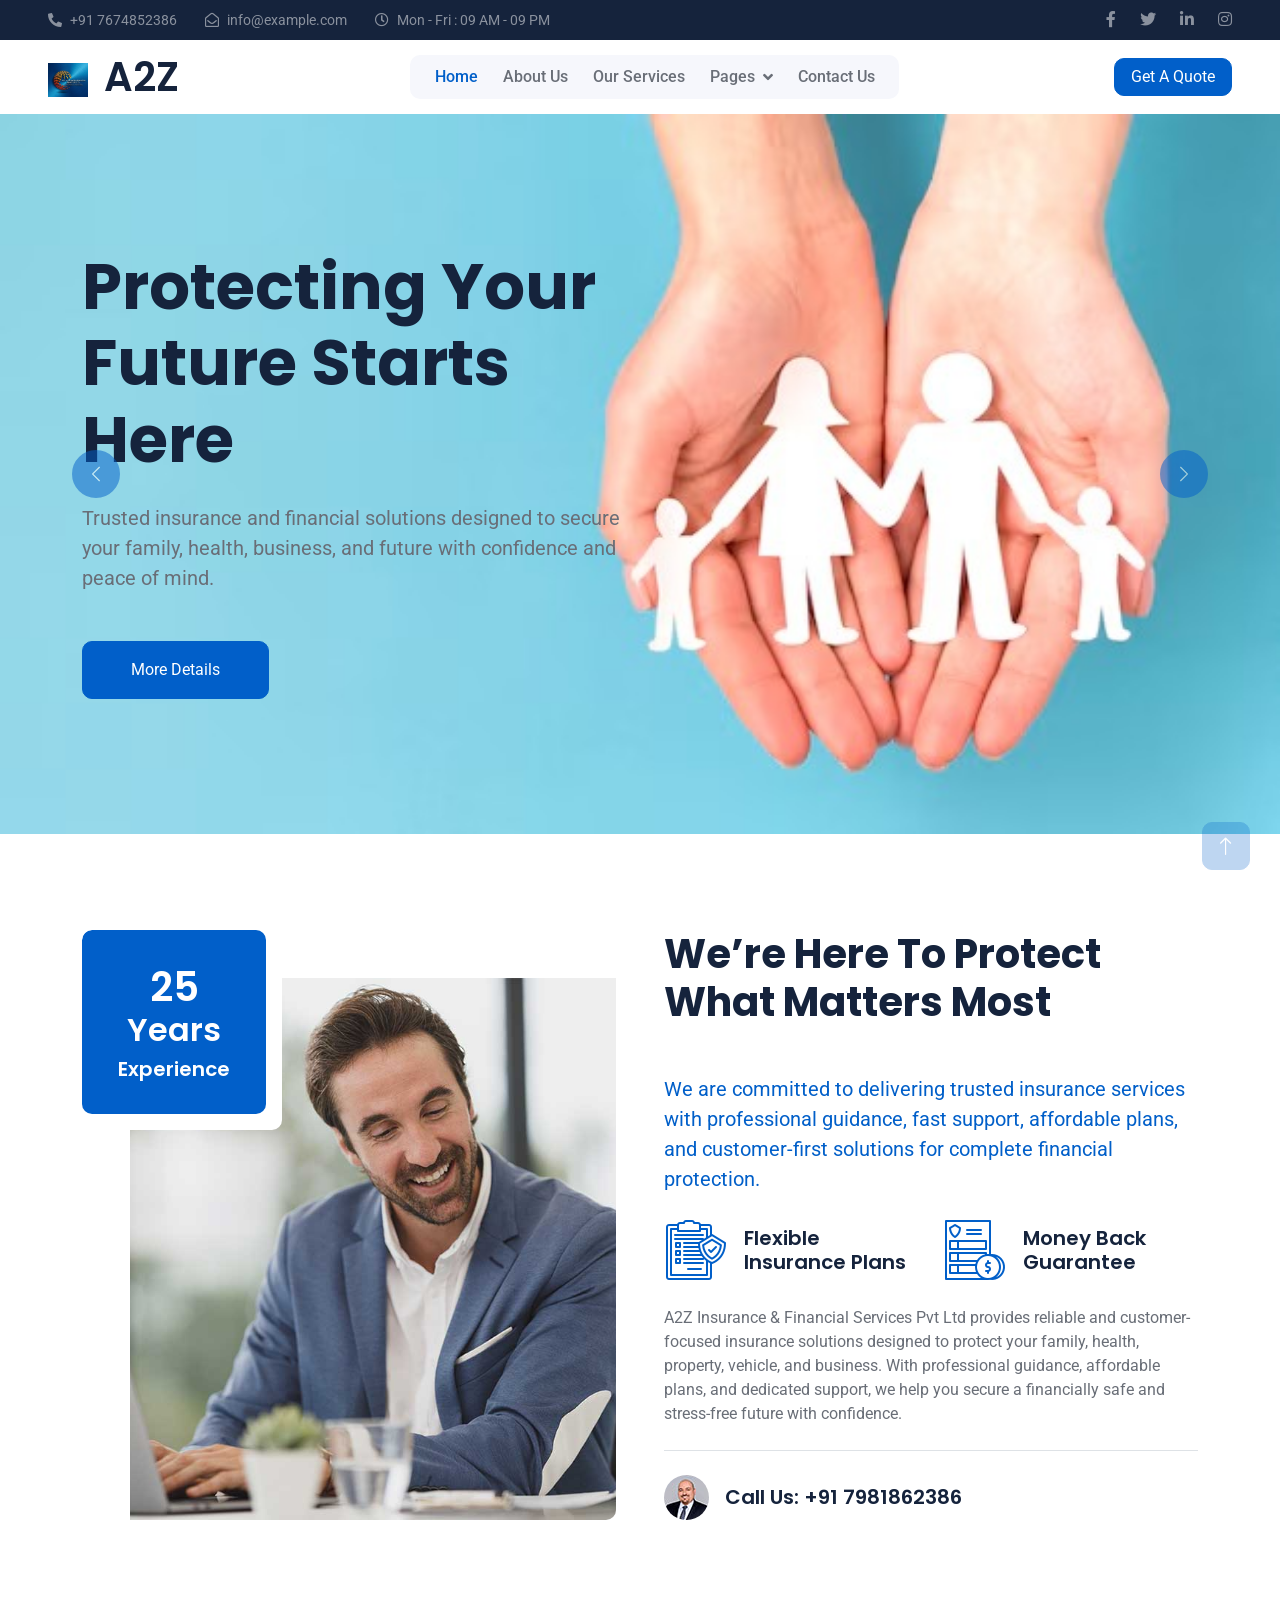
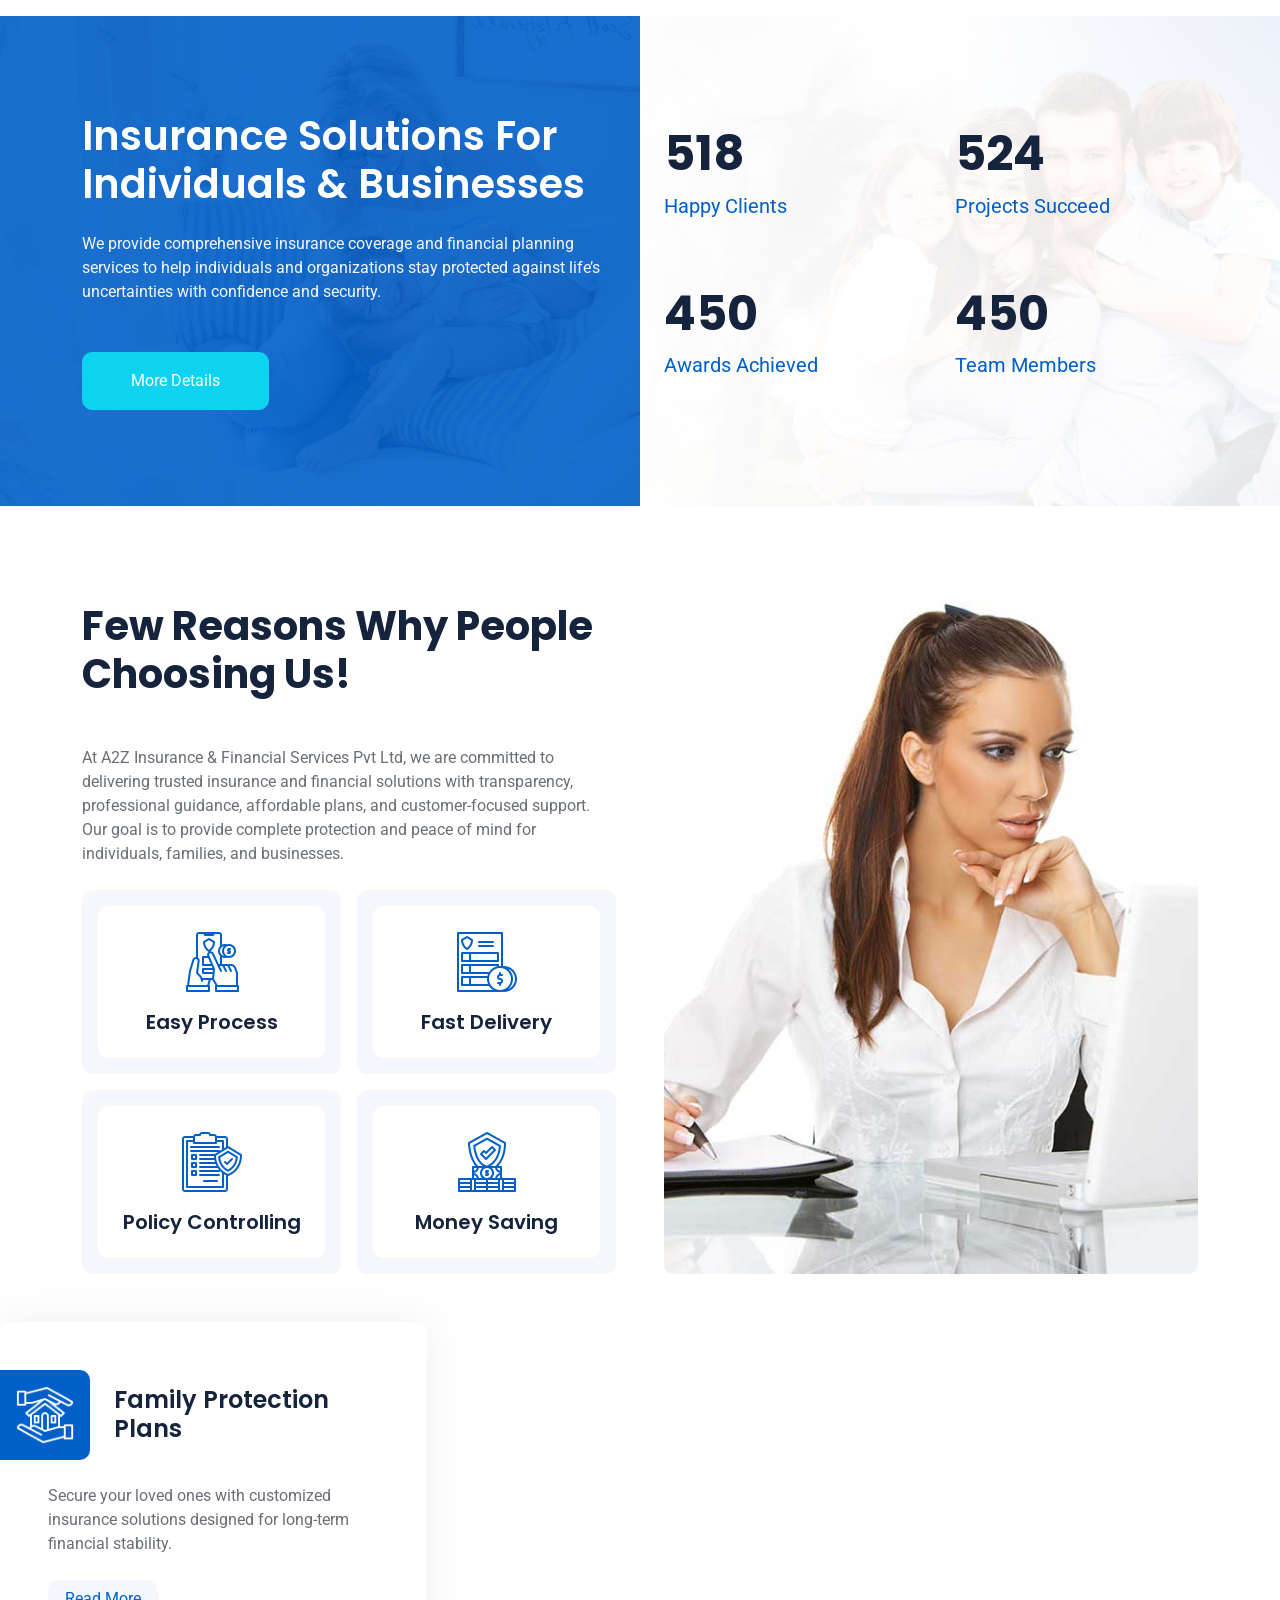
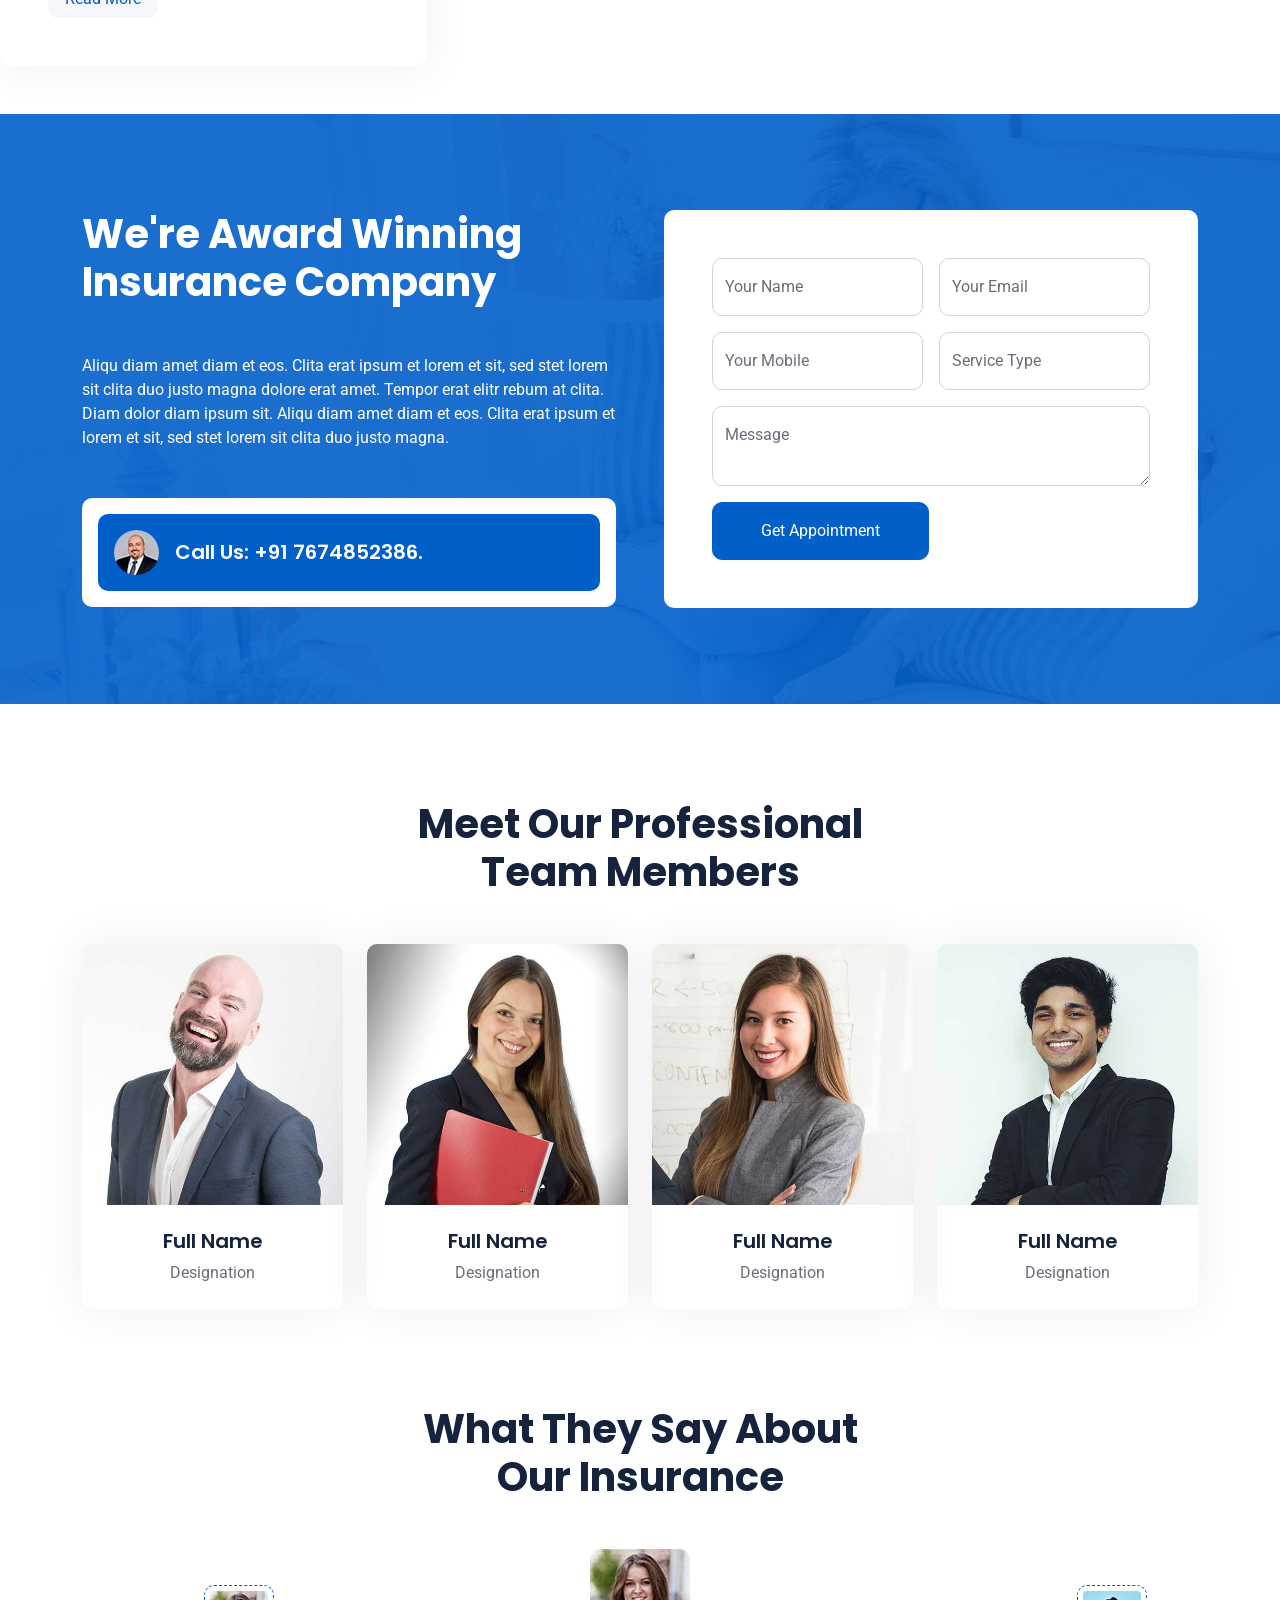
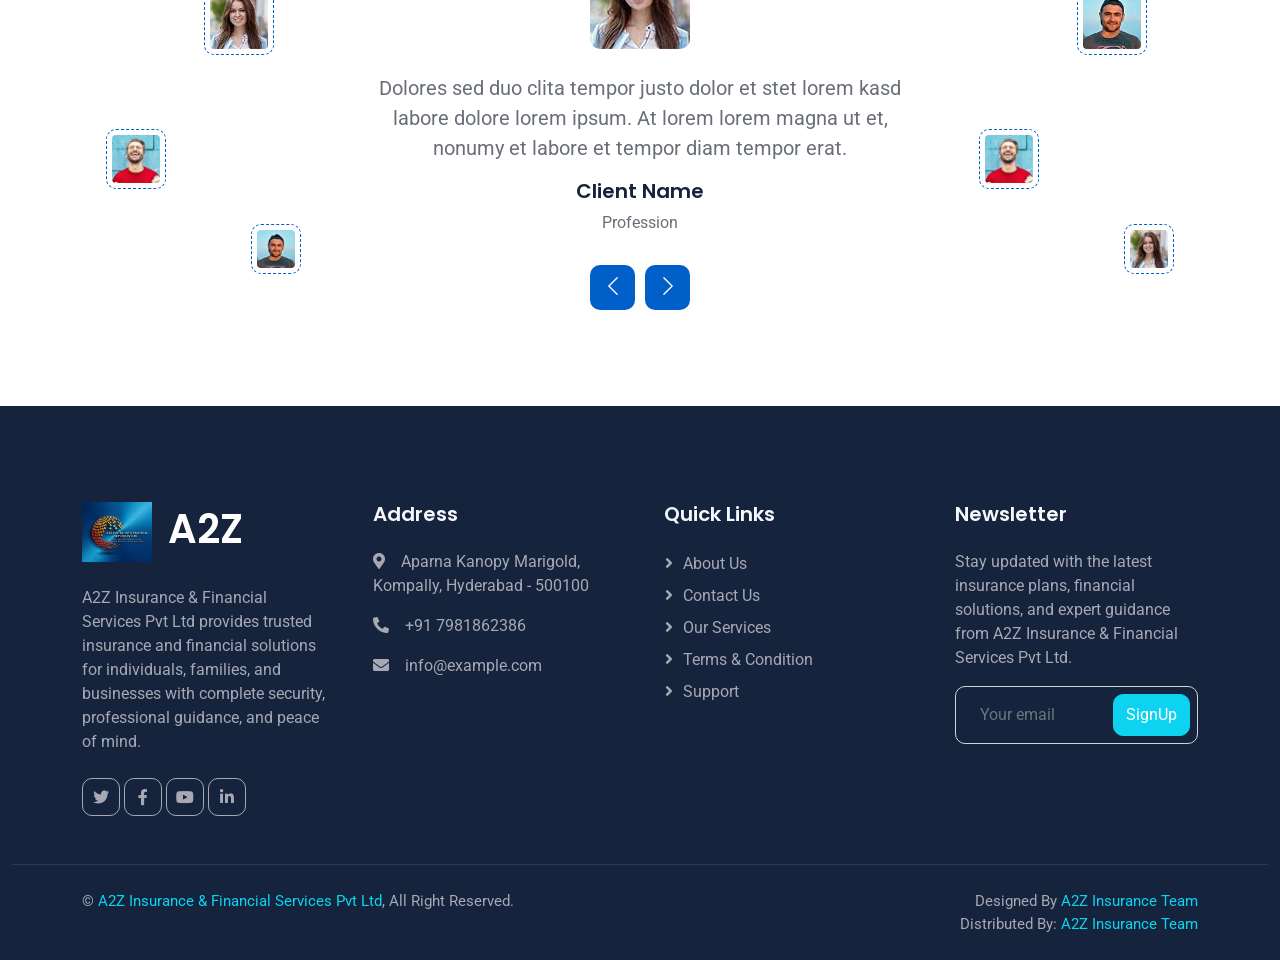
==== commit e7acc185: "updated insurance website" ====
--- a/insure-1.0.0/insure-1.0.0/index.html
+++ b/insure-1.0.0/insure-1.0.0/index.html
@@ -99,6 +99,7 @@
             class="img-fluid me-3"
             src="img/icon/logo.jpg"
             alt=""
+            width="40"
           />A2Z
         </h1>
       </a>
@@ -414,139 +415,37 @@
     <!-- Features End -->
 
     <!-- Service Start -->
-    <div class="container-xxl py-5">
-      <div class="container">
-        <div class="text-center mx-auto" style="max-width: 500px">
-          <h1 class="display-6 mb-5">
-            We Provide professional Insurance Services
-          </h1>
-        </div>
-        <div class="row g-4 justify-content-center">
-          <div class="col-lg-4 col-md-6 wow fadeInUp" data-wow-delay="0.1s">
-            <div class="service-item rounded h-100 p-5">
-              <div class="d-flex align-items-center ms-n5 mb-4">
-                <div
-                  class="service-icon flex-shrink-0 bg-primary rounded-end me-4"
-                >
-                  <img
-                    class="img-fluid"
-                    src="img/icon/icon-10-light.png"
-                    alt=""
-                  />
-                </div>
-                <h4 class="mb-0">Life Insurance</h4>
-              </div>
-              <p class="mb-4">
-                Secure your family’s future and financial stability with trusted life insurance plans.
-
-              </p>
-              <a class="btn btn-light px-3" href="">Read More</a>
-            </div>
-          </div>
-          <div class="col-lg-4 col-md-6 wow fadeInUp" data-wow-delay="0.3s">
-            <div class="service-item rounded h-100 p-5">
-              <div class="d-flex align-items-center ms-n5 mb-4">
-                <div
-                  class="service-icon flex-shrink-0 bg-primary rounded-end me-4"
-                >
-                  <img
-                    class="img-fluid"
-                    src="img/icon/icon-01-light.png"
-                    alt=""
-                  />
-                </div>
-                <h4 class="mb-0">Health Insurance</h4>
-              </div>
-              <p class="mb-4">
-                Comprehensive medical coverage to protect you and your loved ones during emergencies.
-              </p>
-              <a class="btn btn-light px-3" href="">Read More</a>
-            </div>
-          </div>
-          <div class="col-lg-4 col-md-6 wow fadeInUp" data-wow-delay="0.5s">
-            <div class="service-item rounded h-100 p-5">
-              <div class="d-flex align-items-center ms-n5 mb-4">
-                <div
-                  class="service-icon flex-shrink-0 bg-primary rounded-end me-4"
-                >
-                  <img
-                    class="img-fluid"
-                    src="img/icon/icon-05-light.png"
-                    alt=""
-                  />
-                </div>
-                <h4 class="mb-0">Home Insurance</h4>
-              </div>
-              <p class="mb-4">
-                Protect your home and valuable assets against unexpected damages and risks.
-                
-              </p>
-              <a class="btn btn-light px-3" href="">Read More</a>
-            </div>
-          </div>
-          <div class="col-lg-4 col-md-6 wow fadeInUp" data-wow-delay="0.1s">
-            <div class="service-item rounded h-100 p-5">
-              <div class="d-flex align-items-center ms-n5 mb-4">
-                <div
-                  class="service-icon flex-shrink-0 bg-primary rounded-end me-4"
-                >
-                  <img
-                    class="img-fluid"
-                    src="img/icon/icon-08-light.png"
-                    alt=""
-                  />
-                </div>
-                <h4 class="mb-0">Vehicle Insurance</h4>
-              </div>
-              <p class="mb-4">
-                Affordable and reliable insurance coverage for cars, bikes, and commercial vehicles.
-              </p>
-              <a class="btn btn-light px-3" href="">Read More</a>
-            </div>
-          </div>
-          <div class="col-lg-4 col-md-6 wow fadeInUp" data-wow-delay="0.3s">
-            <div class="service-item rounded h-100 p-5">
-              <div class="d-flex align-items-center ms-n5 mb-4">
-                <div
-                  class="service-icon flex-shrink-0 bg-primary rounded-end me-4"
-                >
-                  <img
-                    class="img-fluid"
-                    src="img/icon/icon-07-light.png"
-                    alt=""
-                  />
-                </div>
-                <h4 class="mb-0">Business Insurance</h4>
-              </div>
-              <p class="mb-4">
-                Protect your business operations, employees, and assets with smart insurance solutions.
-              </p>
-              <a class="btn btn-light px-3" href="">Read More</a>
-            </div>
-          </div>
-          <div class="col-lg-4 col-md-6 wow fadeInUp" data-wow-delay="0.5s">
-            <div class="service-item rounded h-100 p-5">
-              <div class="d-flex align-items-center ms-n5 mb-4">
-                <div
-                  class="service-icon flex-shrink-0 bg-primary rounded-end me-4"
-                >
-                  <img
-                    class="img-fluid"
-                    src="img/icon/icon-06-light.png"
-                    alt=""
-                  />
-                </div>
-                <h4 class="mb-0">Property Insurance</h4>
-              </div>
-              <p class="mb-4">
-                Reliable protection for residential and commercial properties against financial loss.
-              </p>
-              <a class="btn btn-light px-3" href="">Read More</a>
-            </div>
-          </div>
-        </div>
-      </div>
-    </div>
+    <div class="col-lg-4 col-md-6 wow fadeInUp" data-wow-delay="0.5s">
+
+        <div class="service-item rounded h-100 p-5">
+
+          <div class="d-flex align-items-center ms-n5 mb-4">
+
+            <div
+              class="service-icon flex-shrink-0 bg-primary rounded-end me-4"
+            >
+              <img
+                class="img-fluid"
+                src="img/icon/icon-05-light.png"
+                alt=""
+              />
+            </div>
+
+            <h4 class="mb-0">Family Protection Plans</h4>
+
+          </div>
+
+          <p class="mb-4">
+            Secure your loved ones with customized insurance solutions designed for long-term financial stability.
+          </p>
+
+          <a class="btn btn-light px-3" href="">
+            Read More
+          </a>
+
+        </div>
+
+      </div>
     <!-- Service End -->
 
     <!-- Appointment Start -->
@@ -573,7 +472,7 @@
                   class="flex-shrink-0 rounded-circle me-3"
                   src="img/profile.jpg"
                   alt=""
-                />
+                                />
                 <h5 class="text-white mb-0">Call Us: +91 7674852386.</h5>
               </div>
             </div>
@@ -878,13 +777,15 @@
             <h1 class="text-white mb-4">
               <img
                 class="img-fluid me-3"
-                src="img/icon/icon-02-light.png"
-                alt=""
-              />Insure
+                src="img/icon/logo.jpg"
+                alt=""
+                width="70"
+              />A2Z
             </h1>
             <p>
-              Diam dolor diam ipsum sit. Aliqu diam amet diam et eos. Clita erat
-              ipsum et lorem et sit, sed stet lorem sit clita
+                A2Z Insurance & Financial Services Pvt Ltd provides trusted insurance 
+        and financial solutions for individuals, families, and businesses 
+        with complete security, professional guidance, and peace of mind.
             </p>
             <div class="d-flex pt-2">
               <a class="btn btn-square me-1" href=""
@@ -904,9 +805,9 @@
           <div class="col-lg-3 col-md-6">
             <h5 class="text-light mb-4">Address</h5>
             <p>
-              <i class="fa fa-map-marker-alt me-3"></i>123 Street, New York, USA
+              <i class="fa fa-map-marker-alt me-3"></i>Aparna Kanopy Marigold, Kompally, Hyderabad - 500100
             </p>
-            <p><i class="fa fa-phone-alt me-3"></i>+012 345 67890</p>
+            <p><i class="fa fa-phone-alt me-3"></i>+91 7981862386</p>
             <p><i class="fa fa-envelope me-3"></i>info@example.com</p>
           </div>
           <div class="col-lg-3 col-md-6">
@@ -919,7 +820,8 @@
           </div>
           <div class="col-lg-3 col-md-6">
             <h5 class="text-light mb-4">Newsletter</h5>
-            <p>Dolor amet sit justo amet elitr clita ipsum elitr est.</p>
+            <p>Stay updated with the latest insurance plans, financial solutions, 
+and expert guidance from A2Z Insurance & Financial Services Pvt Ltd.</p>
             <div class="position-relative mx-auto" style="max-width: 400px">
               <input
                 class="form-control bg-transparent w-100 py-3 ps-4 pe-5"
@@ -940,13 +842,13 @@
         <div class="container">
           <div class="row">
             <div class="col-md-6 text-center text-md-start mb-3 mb-md-0">
-              &copy; <a href="#">Your Site Name</a>, All Right Reserved.
+              &copy; <a href="#">A2Z Insurance & Financial Services Pvt Ltd</a>, All Right Reserved.
             </div>
             <div class="col-md-6 text-center text-md-end">
               <!--/*** This template is free as long as you keep the footer author’s credit link/attribution link/backlink. If you'd like to use the template without the footer author’s credit link/attribution link/backlink, you can purchase the Credit Removal License from "https://htmlcodex.com/credit-removal". Thank you for your support. ***/-->
-              Designed By <a href="https://htmlcodex.com">HTML Codex</a>
+              Designed By <a href="#"> A2Z Insurance Team</a>
               <br />Distributed By:
-              <a href="https://themewagon.com" target="_blank">ThemeWagon</a>
+              <a href="https://themewagon.com" target="_blank">A2Z Insurance Team</a>
             </div>
           </div>
         </div>
--- a/insure-1.0.0/insure-1.0.0/css/style.css
+++ b/insure-1.0.0/insure-1.0.0/css/style.css
@@ -187,7 +187,7 @@
 }
 
 .page-header {
-    background: url(../img/carousel-1.jpg) center center no-repeat;
+    background: url(../img/backround.png) center center no-repeat;
     background-size: cover;
 }
 
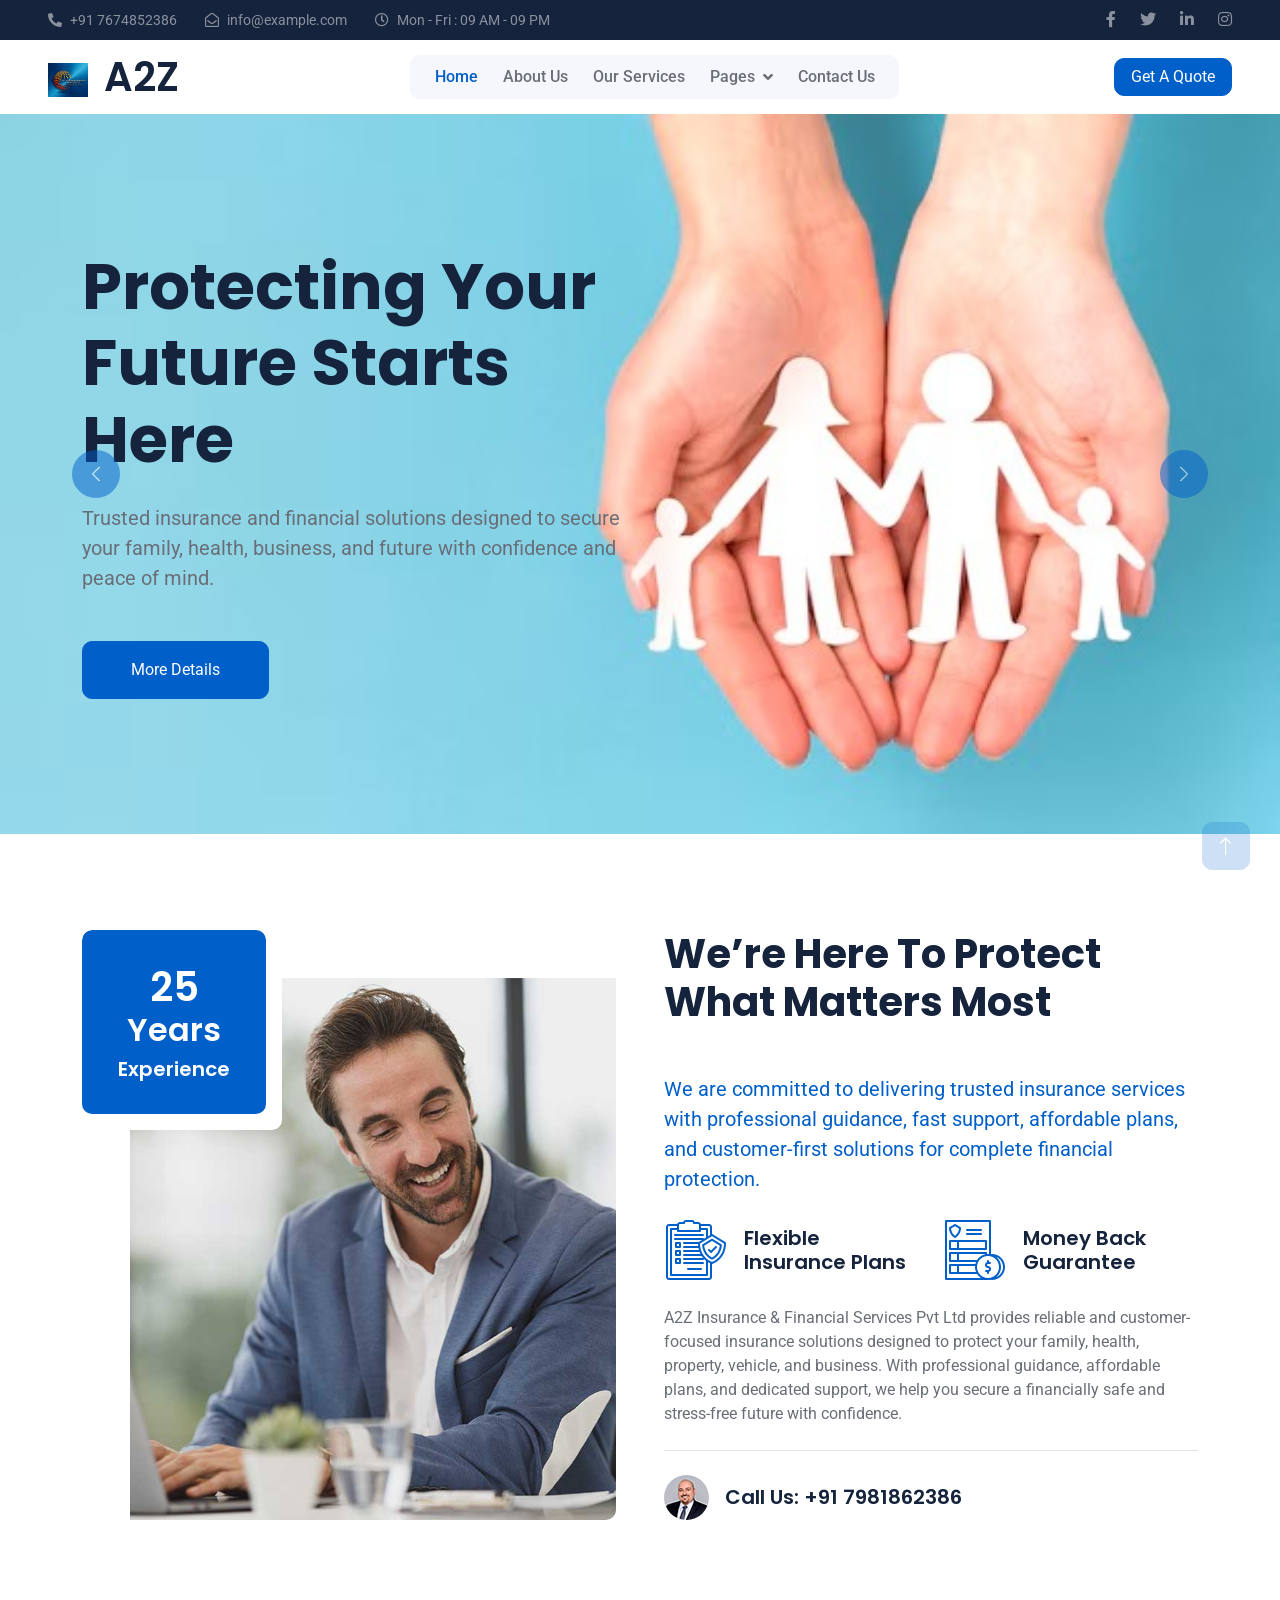
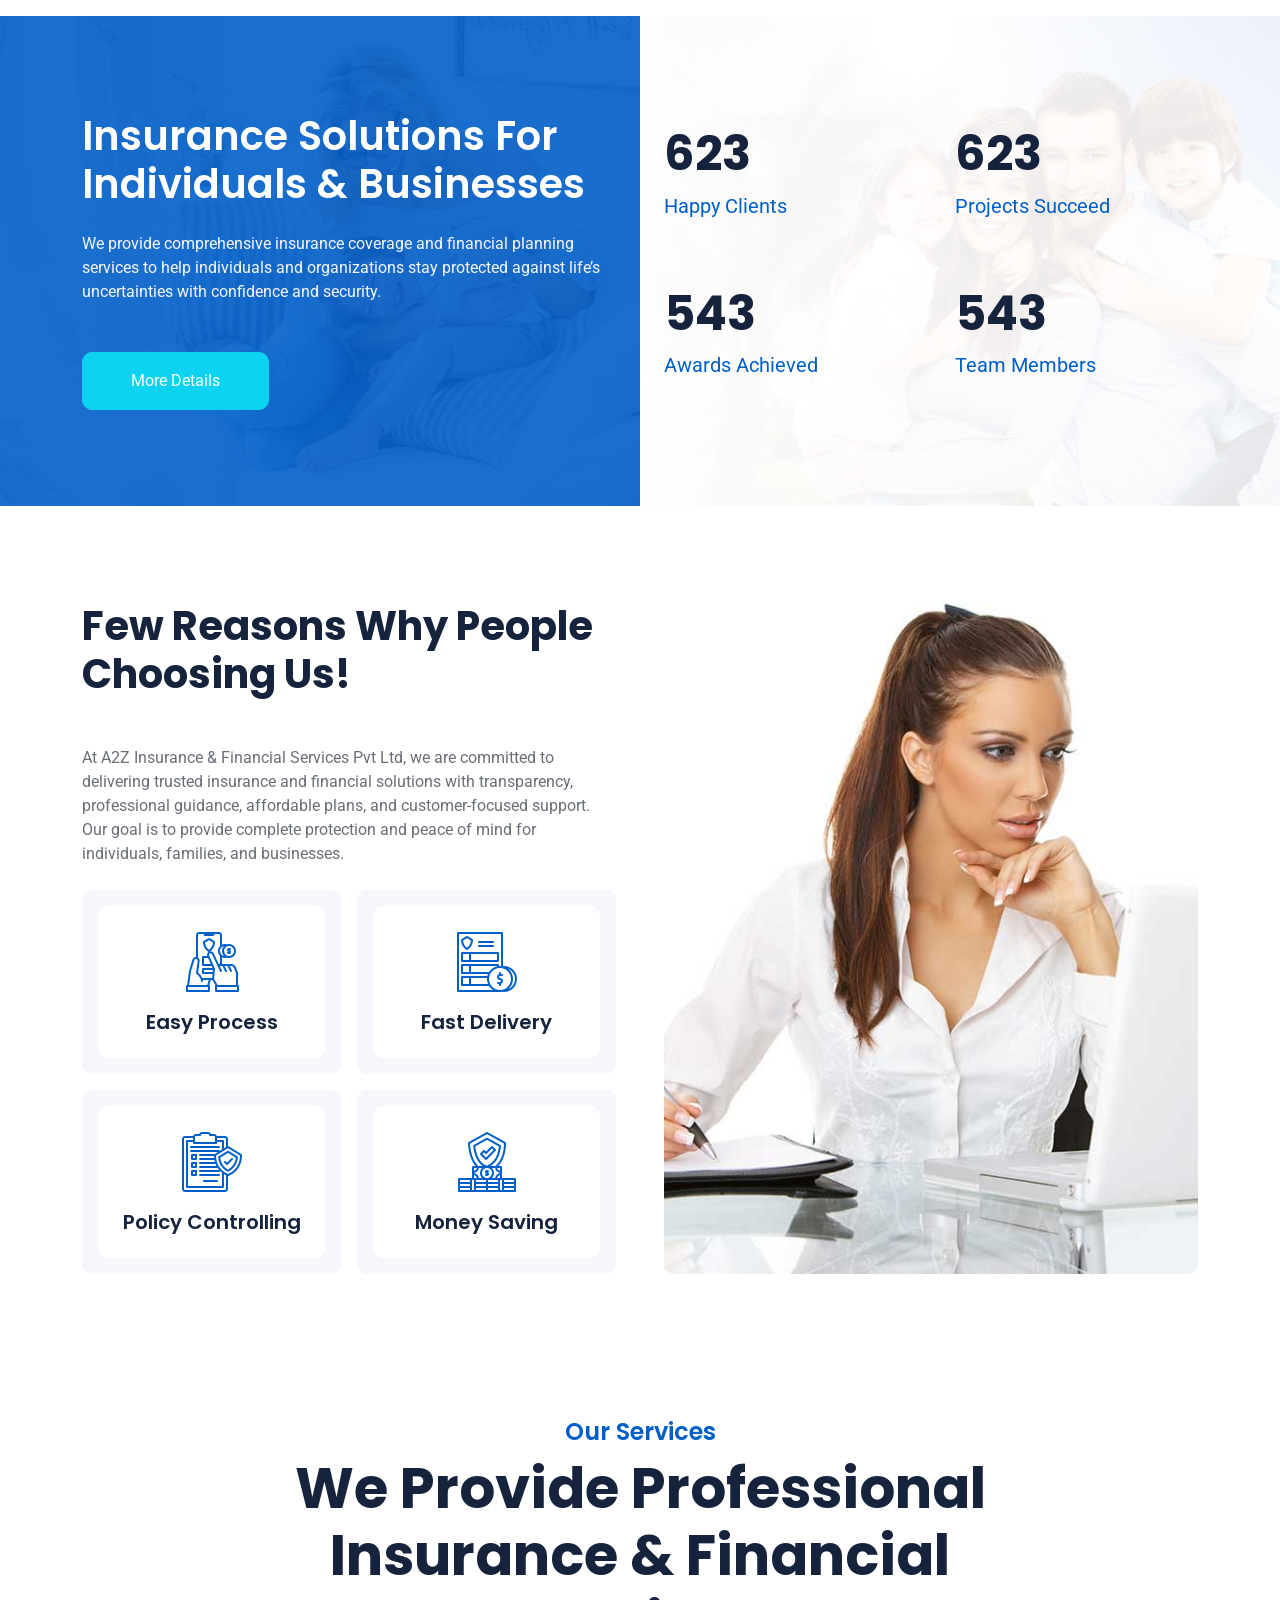
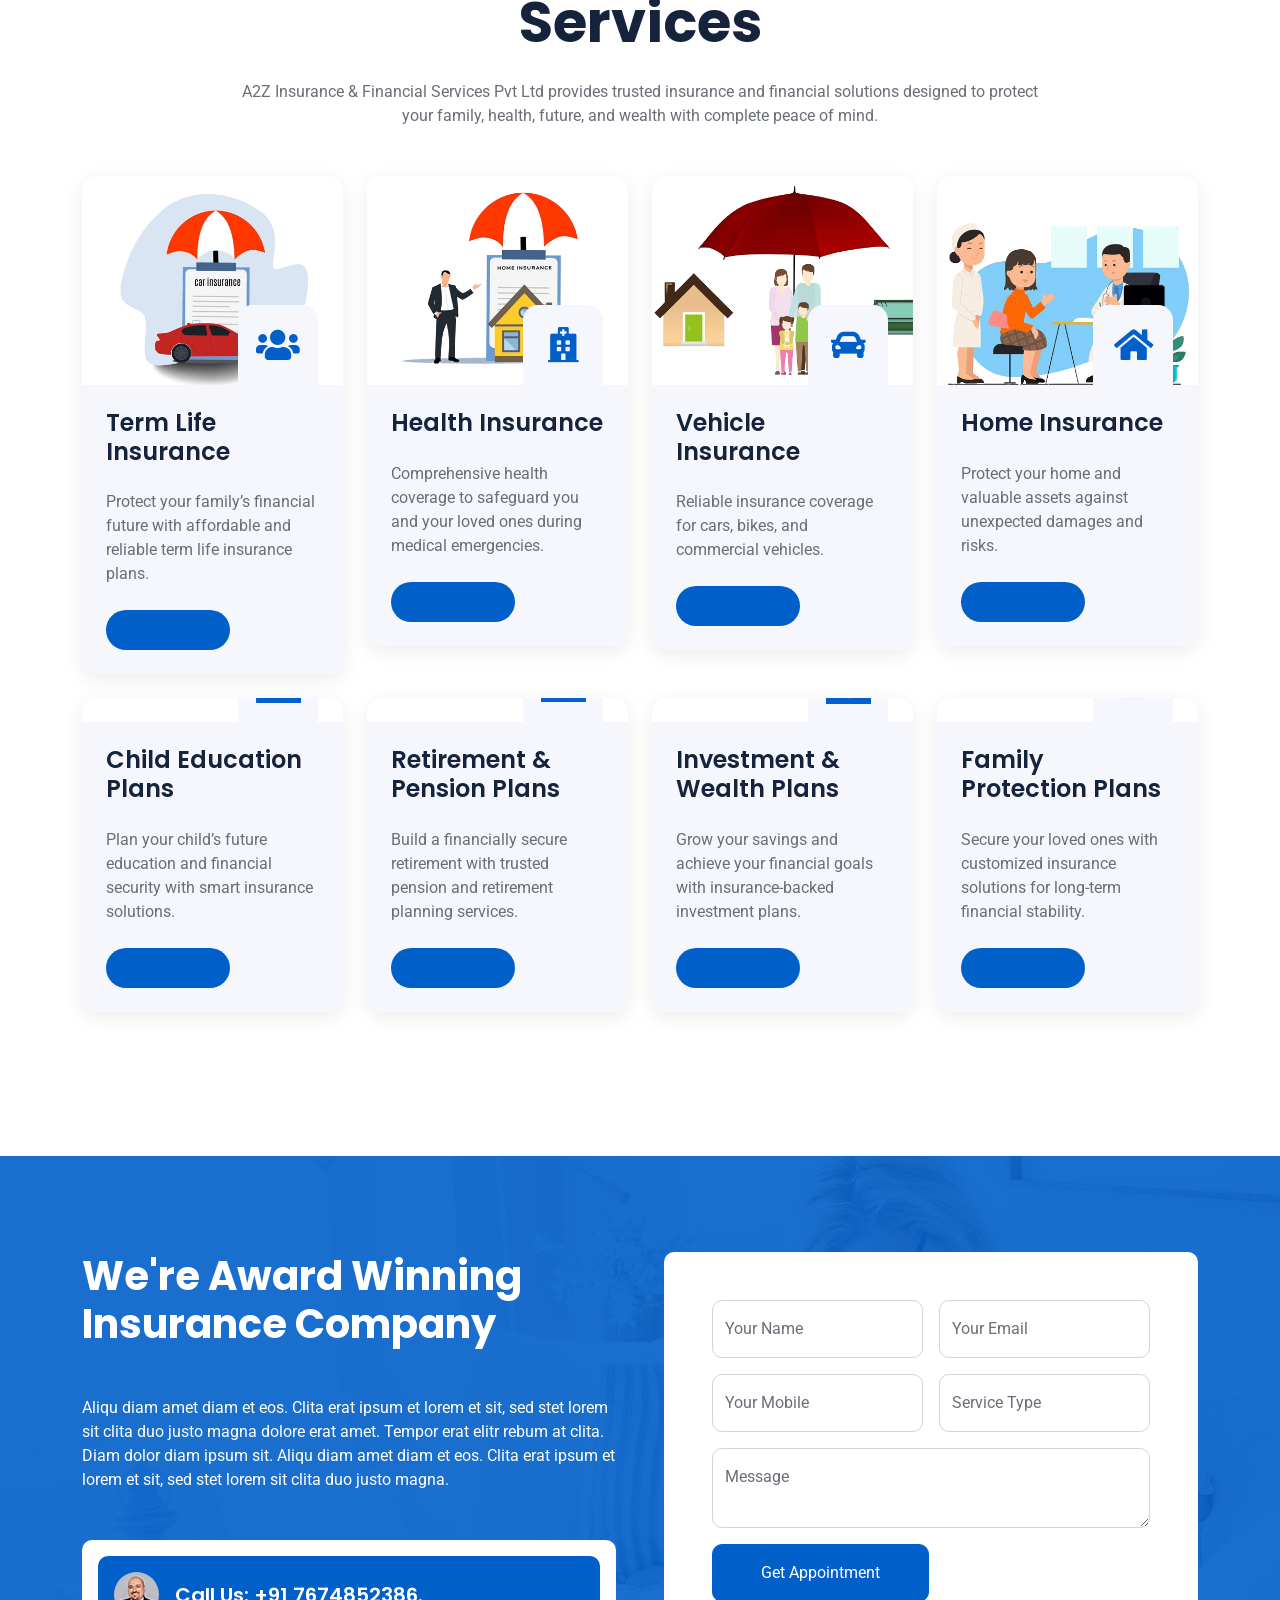
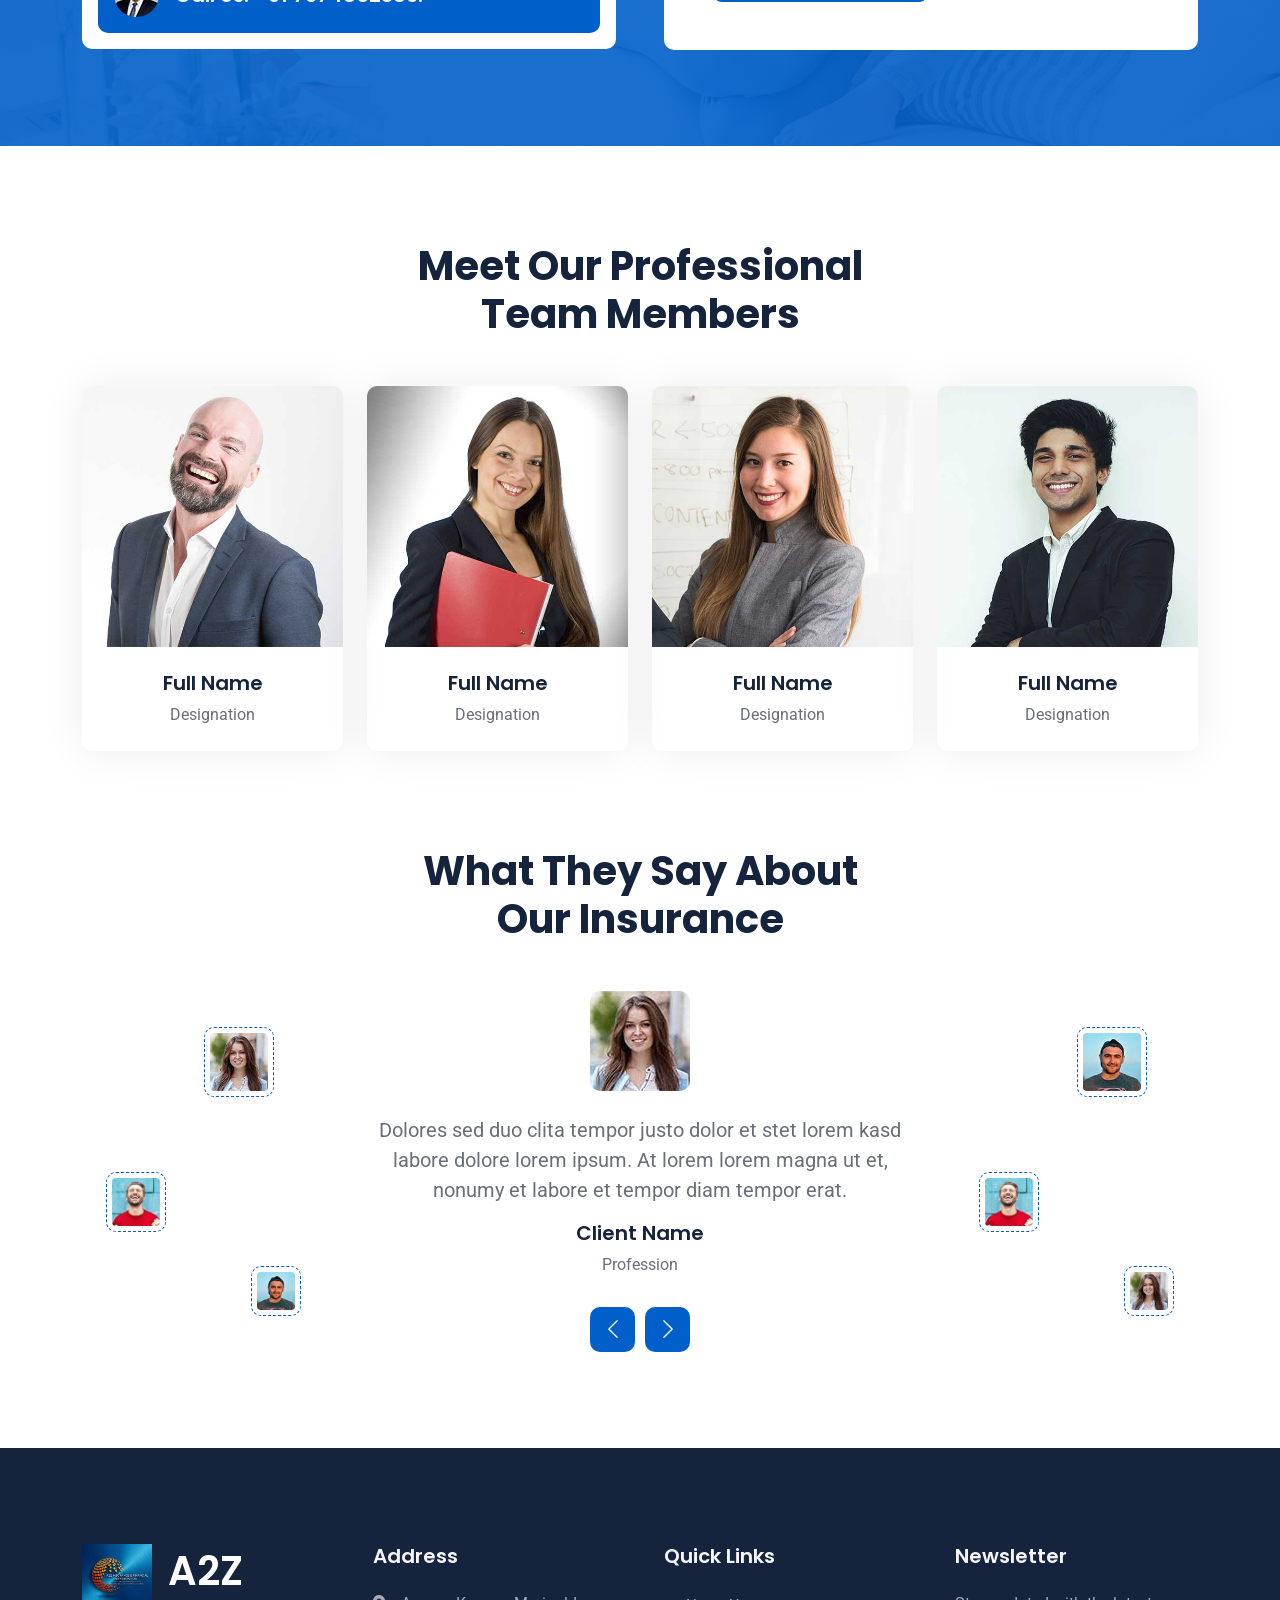
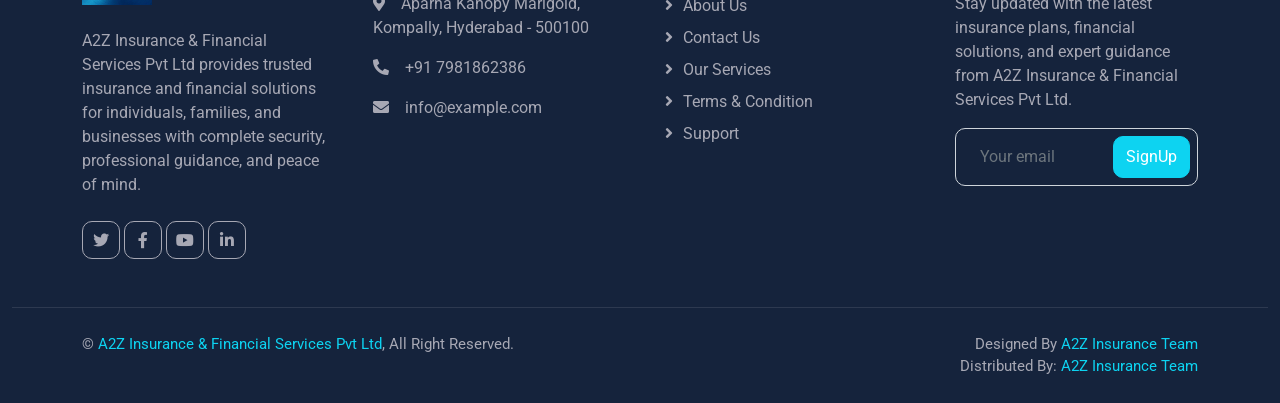
==== commit 997e49d0: "updated insurance website" ====
--- a/insure-1.0.0/insure-1.0.0/index.html
+++ b/insure-1.0.0/insure-1.0.0/index.html
@@ -415,7 +415,7 @@
     <!-- Features End -->
 
     <!-- Service Start -->
-    <div class="col-lg-4 col-md-6 wow fadeInUp" data-wow-delay="0.5s">
+   <!--- <div class="col-lg-4 col-md-6 wow fadeInUp" data-wow-delay="0.5s">
 
         <div class="service-item rounded h-100 p-5">
 
@@ -445,8 +445,465 @@
 
         </div>
 
-      </div>
+      </div>-->
     <!-- Service End -->
+
+    <div class="container-fluid service py-5">
+
+    <div class="container py-5">
+
+        <!-- Heading -->
+
+        <div class="text-center mx-auto pb-5 wow fadeInUp"
+             data-wow-delay="0.2s"
+             style="max-width: 800px;">
+
+            <h4 class="text-primary">
+                Our Services
+            </h4>
+
+            <h1 class="display-4 mb-4">
+                We Provide Professional Insurance & Financial Services
+            </h1>
+
+            <p class="mb-0">
+                A2Z Insurance & Financial Services Pvt Ltd provides trusted
+                insurance and financial solutions designed to protect your
+                family, health, future, and wealth with complete peace of mind.
+            </p>
+
+        </div>
+
+        <!-- Services Row -->
+
+        <div class="row g-4 justify-content-center">
+
+            <!-- SERVICE 1 -->
+
+            <div class="col-md-6 col-lg-6 col-xl-3 wow fadeInUp"
+                 data-wow-delay="0.2s">
+
+                <div class="service-item">
+
+                    <div class="service-img">
+
+                        <img src="img/blog-1.png"
+                             class="img-fluid rounded-top w-100"
+                             alt="">
+
+                        <div class="service-icon p-3">
+
+                            <i class="fa fa-users fa-2x"></i>
+
+                        </div>
+
+                    </div>
+
+                    <div class="service-content p-4">
+
+                        <div class="service-content-inner">
+
+                            <a href="#"
+                               class="d-inline-block h4 mb-4">
+
+                                Term Life Insurance
+
+                            </a>
+
+                            <p class="mb-4">
+                                Protect your family’s financial future with affordable and reliable term life insurance plans.
+                            </p>
+
+                            <a class="btn btn-primary rounded-pill py-2 px-4"
+                               href="#">
+
+                                Read More
+
+                            </a>
+
+                        </div>
+
+                    </div>
+
+                </div>
+
+            </div>
+
+
+            <!-- SERVICE 2 -->
+
+            <div class="col-md-6 col-lg-6 col-xl-3 wow fadeInUp"
+                 data-wow-delay="0.4s">
+
+                <div class="service-item">
+
+                    <div class="service-img">
+
+                        <img src="img/blog-2.png"
+                             class="img-fluid rounded-top w-100"
+                             alt="">
+
+                        <div class="service-icon p-3">
+
+                            <i class="fa fa-hospital fa-2x"></i>
+
+                        </div>
+
+                    </div>
+
+                    <div class="service-content p-4">
+
+                        <div class="service-content-inner">
+
+                            <a href="#"
+                               class="d-inline-block h4 mb-4">
+
+                                Health Insurance
+
+                            </a>
+
+                            <p class="mb-4">
+                                Comprehensive health coverage to safeguard you and your loved ones during medical emergencies.
+                            </p>
+
+                            <a class="btn btn-primary rounded-pill py-2 px-4"
+                               href="#">
+
+                                Read More
+
+                            </a>
+
+                        </div>
+
+                    </div>
+
+                </div>
+
+            </div>
+
+
+            <!-- SERVICE 3 -->
+
+            <div class="col-md-6 col-lg-6 col-xl-3 wow fadeInUp"
+                 data-wow-delay="0.6s">
+
+                <div class="service-item">
+
+                    <div class="service-img">
+
+                        <img src="img/blog-3.png"
+                             class="img-fluid rounded-top w-100"
+                             alt="">
+
+                        <div class="service-icon p-3">
+
+                            <i class="fa fa-car fa-2x"></i>
+
+                        </div>
+
+                    </div>
+
+                    <div class="service-content p-4">
+
+                        <div class="service-content-inner">
+
+                            <a href="#"
+                               class="d-inline-block h4 mb-4">
+
+                                Vehicle Insurance
+
+                            </a>
+
+                            <p class="mb-4">
+                                Reliable insurance coverage for cars, bikes, and commercial vehicles.
+                            </p>
+
+                            <a class="btn btn-primary rounded-pill py-2 px-4"
+                               href="#">
+
+                                Read More
+
+                            </a>
+
+                        </div>
+
+                    </div>
+
+                </div>
+
+            </div>
+
+
+            <!-- SERVICE 4 -->
+
+            <div class="col-md-6 col-lg-6 col-xl-3 wow fadeInUp"
+                 data-wow-delay="0.8s">
+
+                <div class="service-item">
+
+                    <div class="service-img">
+
+                        <img src="img/blog-4.png"
+                             class="img-fluid rounded-top w-100"
+                             alt="">
+
+                        <div class="service-icon p-3">
+
+                            <i class="fa fa-home fa-2x"></i>
+
+                        </div>
+
+                    </div>
+
+                    <div class="service-content p-4">
+
+                        <div class="service-content-inner">
+
+                            <a href="#"
+                               class="d-inline-block h4 mb-4">
+
+                                Home Insurance
+
+                            </a>
+
+                            <p class="mb-4">
+                                Protect your home and valuable assets against unexpected damages and risks.
+                            </p>
+
+                            <a class="btn btn-primary rounded-pill py-2 px-4"
+                               href="#">
+
+                                Read More
+
+                            </a>
+
+                        </div>
+
+                    </div>
+
+                </div>
+
+            </div>
+
+
+            <!-- SERVICE 5 -->
+
+            <div class="col-md-6 col-lg-6 col-xl-3 wow fadeInUp"
+                 data-wow-delay="0.2s">
+
+                <div class="service-item">
+
+                    <div class="service-img">
+
+                        <img src="img/blog-5.png"
+                             class="img-fluid rounded-top w-100"
+                             alt="">
+
+                        <div class="service-icon p-3">
+
+                            <img src="img/icon/chaild.png"
+                                 width="45"
+                                 alt="">
+
+                        </div>
+
+                    </div>
+
+                    <div class="service-content p-4">
+
+                        <div class="service-content-inner">
+
+                            <a href="#"
+                               class="d-inline-block h4 mb-4">
+
+                                Child Education Plans
+
+                            </a>
+
+                            <p class="mb-4">
+                                Plan your child’s future education and financial security with smart insurance solutions.
+                            </p>
+
+                            <a class="btn btn-primary rounded-pill py-2 px-4"
+                               href="#">
+
+                                Read More
+
+                            </a>
+
+                        </div>
+
+                    </div>
+
+                </div>
+
+            </div>
+
+
+            <!-- SERVICE 6 -->
+
+            <div class="col-md-6 col-lg-6 col-xl-3 wow fadeInUp"
+                 data-wow-delay="0.4s">
+
+                <div class="service-item">
+
+                    <div class="service-img">
+
+                        <img src="img/blog-6.png"
+                             class="img-fluid rounded-top w-100"
+                             alt="">
+
+                        <div class="service-icon p-3">
+
+                            <img src="img/icon/pension.png"
+                                 width="45"
+                                 alt="">
+
+                        </div>
+
+                    </div>
+
+                    <div class="service-content p-4">
+
+                        <div class="service-content-inner">
+
+                            <a href="#"
+                               class="d-inline-block h4 mb-4">
+
+                                Retirement & Pension Plans
+
+                            </a>
+
+                            <p class="mb-4">
+                                Build a financially secure retirement with trusted pension and retirement planning services.
+                            </p>
+
+                            <a class="btn btn-primary rounded-pill py-2 px-4"
+                               href="#">
+
+                                Read More
+
+                            </a>
+
+                        </div>
+
+                    </div>
+
+                </div>
+
+            </div>
+
+
+            <!-- SERVICE 7 -->
+
+            <div class="col-md-6 col-lg-6 col-xl-3 wow fadeInUp"
+                 data-wow-delay="0.6s">
+
+                <div class="service-item">
+
+                    <div class="service-img">
+
+                        <img src="img/blog-7.png"
+                             class="img-fluid rounded-top w-100"
+                             alt="">
+
+                        <div class="service-icon p-3">
+
+                            <img src="img/icon/inversement.png"
+                                 width="45"
+                                 alt="">
+
+                        </div>
+
+                    </div>
+
+                    <div class="service-content p-4">
+
+                        <div class="service-content-inner">
+
+                            <a href="#"
+                               class="d-inline-block h4 mb-4">
+
+                                Investment & Wealth Plans
+
+                            </a>
+
+                            <p class="mb-4">
+                                Grow your savings and achieve your financial goals with insurance-backed investment plans.
+                            </p>
+
+                            <a class="btn btn-primary rounded-pill py-2 px-4"
+                               href="#">
+
+                                Read More
+
+                            </a>
+
+                        </div>
+
+                    </div>
+
+                </div>
+
+            </div>
+
+
+            <!-- SERVICE 8 -->
+
+            <div class="col-md-6 col-lg-6 col-xl-3 wow fadeInUp"
+                 data-wow-delay="0.8s">
+
+                <div class="service-item">
+
+                    <div class="service-img">
+
+                        <img src="img/blog-8.png"
+                             class="img-fluid rounded-top w-100"
+                             alt="">
+
+                        <div class="service-icon p-3">
+
+                            <i class="fa fa-users fa-2x"></i>
+
+                        </div>
+
+                    </div>
+
+                    <div class="service-content p-4">
+
+                        <div class="service-content-inner">
+
+                            <a href="#"
+                               class="d-inline-block h4 mb-4">
+
+                                Family Protection Plans
+
+                            </a>
+
+                            <p class="mb-4">
+                                Secure your loved ones with customized insurance solutions for long-term financial stability.
+                            </p>
+
+                            <a class="btn btn-primary rounded-pill py-2 px-4"
+                               href="#">
+
+                                Read More
+
+                            </a>
+
+                        </div>
+
+                    </div>
+
+                </div>
+
+            </div>
+
+        </div>
+
+    </div>
+
+</div>
 
     <!-- Appointment Start -->
     <div
--- a/insure-1.0.0/insure-1.0.0/css/style.css
+++ b/insure-1.0.0/insure-1.0.0/css/style.css
@@ -468,4 +468,411 @@
 
 .footer .copyright a:hover {
     color: #FFFFFF;
+}
+
+
+/*** Service Start ***/
+.service .service-item {
+    border-radius: 10px;
+}
+.service .service-item .service-img {
+    position: relative;
+    overflow: hidden;
+    border-top-left-radius: 10px;
+    border-top-right-radius: 10px;
+}
+
+.service .service-item .service-img img {
+    transition: 0.5s;
+}
+
+.service .service-item:hover .service-img img {
+    transform: scale(1.1);
+}
+
+.service .service-item .service-img::after {
+    content: "";
+    position: absolute;
+    width: 100%;
+    height: 0;
+    top: 0;
+    left: 0;
+    border-top-left-radius: 10px;
+    border-top-right-radius: 10px;
+    background: rgba(1, 95, 201, .2);
+    transition: 0.5s;
+    z-index: 1;
+}
+
+.service .service-item:hover .service-img::after {
+    height: 100%;
+}
+
+.service .service-item .service-img .service-icon {
+    position: absolute;
+    width: 70px;
+    bottom: 0;
+    right: 25px;
+    border-top-left-radius: 10px;
+    border-top-right-radius: 10px;
+    background: var(--bs-light);
+    display: flex;
+    align-items: center;
+    justify-content: center;
+    transition: 0.5s;
+    z-index: 9;
+}
+
+.service .service-item .service-img .service-icon i {
+    color: var(--bs-primary);
+    transition: 0.5s;
+}
+
+.service .service-item:hover .service-img .service-icon i {
+    transform: rotateX(360deg);
+    color: var(--bs-white);
+}
+
+.service .service-item:hover .service-img .service-icon {
+    bottom: 0;
+    color: var(--bs-white);
+    background: var(--bs-primary);
+}
+
+.service .service-content {
+    position: relative;
+    border-bottom-left-radius: 10px;
+    border-bottom-right-radius: 10px;
+    background: var(--bs-light);
+}
+
+.service .service-item .service-content .service-content-inner {
+    position: relative;
+    z-index: 9;
+}
+
+.service .service-item .service-content .service-content-inner .h4,
+.service .service-item .service-content .service-content-inner p {
+    transition: 0.5s;
+}
+
+.service .service-item:hover .service-content .service-content-inner .h4,
+.service .service-item:hover .service-content .service-content-inner p {
+    color: var(--bs-white);
+}
+
+.service .service-item:hover .service-content .service-content-inner .btn.btn-primary {
+    color: var(--bs-primary);
+    background: var(--bs-white);
+}
+
+.service .service-item:hover .service-content .service-content-inner .btn.btn-primary:hover {
+    color: var(--bs-white);
+    background: var(--bs-dark);
+}
+
+.service .service-item:hover .service-content .service-content-inner .h4:hover {
+    color: var(--bs-dark);
+}
+
+.service .service-item .service-content::after {
+    content: "";
+    position: absolute;
+    width: 100%;
+    height: 0;
+    bottom: 0;
+    left: 0;
+    border-bottom-left-radius: 10px;
+    border-bottom-right-radius: 10px;
+    background: var(--bs-primary);
+    transition: 0.5s;
+    z-index: 1;
+}
+
+.service .service-item:hover .service-content::after {
+    height: 100%;
+}
+/*** Service End ***/
+
+
+/* SERVICE CARD ANIMATION */
+/*
+.service-item{
+    position: relative;
+    overflow: hidden;
+    transition: 0.5s;
+    border-radius: 20px;
+    background: #fff;
+}
+
+.service-item:hover{
+    transform: translateY(-10px);
+    box-shadow: 0px 15px 40px rgba(0,0,0,0.15);
+}
+
+/* CONTENT BACKGROUND ANIMATION */
+/*
+.service-content{
+    position: relative;
+    z-index: 1;
+    transition: 0.5s;
+}
+
+.service-item:hover .service-content{
+    background: linear-gradient(45deg,#00c6ff,#0072ff);
+    color: #fff;
+}
+
+/* TEXT COLOR CHANGE */
+/*
+.service-item:hover h4,
+.service-item:hover p{
+    color: #fff !important;
+}
+
+/* BUTTON ANIMATION */
+/*
+.service-item .btn{
+    transition: 0.4s;
+}
+
+.service-item:hover .btn{
+    background: #fff;
+    color: #0072ff;
+}
+
+/* IMAGE ZOOM EFFECT */
+/*
+.service-img{
+    overflow: hidden;
+}
+
+.service-img img{
+    transition: 0.6s;
+}
+
+.service-item:hover .service-img img{
+    transform: scale(1.08);
+}
+
+/* ICON ANIMATION */
+/*
+.service-icon{
+    transition: 0.5s;
+}
+
+.service-item:hover .service-icon{
+    transform: rotate(5deg) scale(1.1);
+}
+
+/* READ MORE BUTTON */
+/*
+.btn-primary{
+    border: none;
+    background: #00bfff;
+}
+
+.btn-primary:hover{
+    background: #fff;
+    color: #00bfff;
+} 
+
+/* =========================
+   SERVICES SECTION STYLE
+========================= */
+
+.service .service-item {
+    border-radius: 15px;
+    overflow: hidden;
+    transition: 0.5s;
+    box-shadow: 0px 5px 20px rgba(0,0,0,0.08);
+}
+
+/* CARD HOVER */
+
+.service .service-item:hover{
+    transform: translateY(-10px);
+    box-shadow: 0px 15px 40px rgba(0,0,0,0.15);
+}
+
+
+/* =========================
+   IMAGE SECTION
+========================= */
+
+.service .service-item .service-img {
+    position: relative;
+    overflow: hidden;
+    border-top-left-radius: 15px;
+    border-top-right-radius: 15px;
+}
+
+.service .service-item .service-img img {
+    width: 100%;
+    transition: 0.6s;
+}
+
+/* IMAGE ZOOM */
+
+.service .service-item:hover .service-img img {
+    transform: scale(1.1);
+}
+
+
+/* IMAGE OVERLAY */
+
+.service .service-item .service-img::after {
+    content: "";
+    position: absolute;
+    width: 100%;
+    height: 0;
+    top: 0;
+    left: 0;
+    border-top-left-radius: 15px;
+    border-top-right-radius: 15px;
+    background: rgba(1, 95, 201, 0.25);
+    transition: 0.5s;
+    z-index: 1;
+}
+
+.service .service-item:hover .service-img::after {
+    height: 100%;
+}
+
+
+/* =========================
+   SERVICE ICON
+========================= */
+
+.service .service-item .service-img .service-icon {
+    position: absolute;
+    width: 80px;
+    height: 80px;
+    bottom: 0;
+    right: 25px;
+    border-top-left-radius: 15px;
+    border-top-right-radius: 15px;
+    background: var(--bs-light);
+    display: flex;
+    align-items: center;
+    justify-content: center;
+    transition: 0.5s;
+    z-index: 9;
+}
+
+.service .service-item .service-img .service-icon i {
+    color: var(--bs-primary);
+    transition: 0.6s;
+    font-size: 35px;
+}
+
+/* ICON ROTATE */
+
+.service .service-item:hover .service-img .service-icon i {
+    transform: rotateX(360deg);
+    color: var(--bs-white);
+}
+
+/* ICON BACKGROUND */
+
+.service .service-item:hover .service-img .service-icon {
+    background: var(--bs-primary);
+}
+
+
+/* CUSTOM PNG ICONS */
+
+.service .service-item .service-img .service-icon img{
+    width:45px;
+    transition:0.6s;
+}
+
+.service .service-item:hover .service-img .service-icon img{
+    transform: rotateY(360deg) scale(1.1);
+}
+
+
+/* =========================
+   CONTENT SECTION
+========================= */
+
+.service .service-content {
+    position: relative;
+    padding: 35px 25px;
+    border-bottom-left-radius: 15px;
+    border-bottom-right-radius: 15px;
+    background: var(--bs-light);
+    overflow: hidden;
+}
+
+/* TEXT CONTENT */
+
+.service .service-item .service-content .service-content-inner {
+    position: relative;
+    z-index: 9;
+}
+
+.service .service-item .service-content .service-content-inner .h4,
+.service .service-item .service-content .service-content-inner p {
+    transition: 0.5s;
+}
+
+/* TEXT COLOR HOVER */
+
+.service .service-item:hover .service-content .service-content-inner .h4,
+.service .service-item:hover .service-content .service-content-inner p {
+    color: var(--bs-white);
+}
+
+/* TITLE HOVER */
+
+.service .service-item:hover .service-content .service-content-inner .h4:hover {
+    color: var(--bs-dark);
+}
+
+
+/* =========================
+   BUTTON STYLE
+========================= */
+
+.service .service-content .btn.btn-primary{
+    border:none;
+    transition:0.5s;
+}
+
+/* BUTTON HOVER */
+
+.service .service-item:hover .service-content .service-content-inner .btn.btn-primary {
+    color: var(--bs-primary);
+    background: var(--bs-white);
+}
+
+/* BUTTON SECOND HOVER */
+
+.service .service-item:hover .service-content .service-content-inner .btn.btn-primary:hover {
+    color: var(--bs-white);
+    background: var(--bs-dark);
+}
+
+
+/* =========================
+   BACKGROUND FILL ANIMATION
+========================= */
+
+.service .service-item .service-content::after {
+    content: "";
+    position: absolute;
+    width: 100%;
+    height: 0;
+    bottom: 0;
+    left: 0;
+    border-bottom-left-radius: 15px;
+    border-bottom-right-radius: 15px;
+    background: linear-gradient(45deg,#00c6ff,#0072ff);
+    transition: 0.5s;
+    z-index: 1;
+}
+
+.service .service-item:hover .service-content::after {
+    height: 100%;
 }
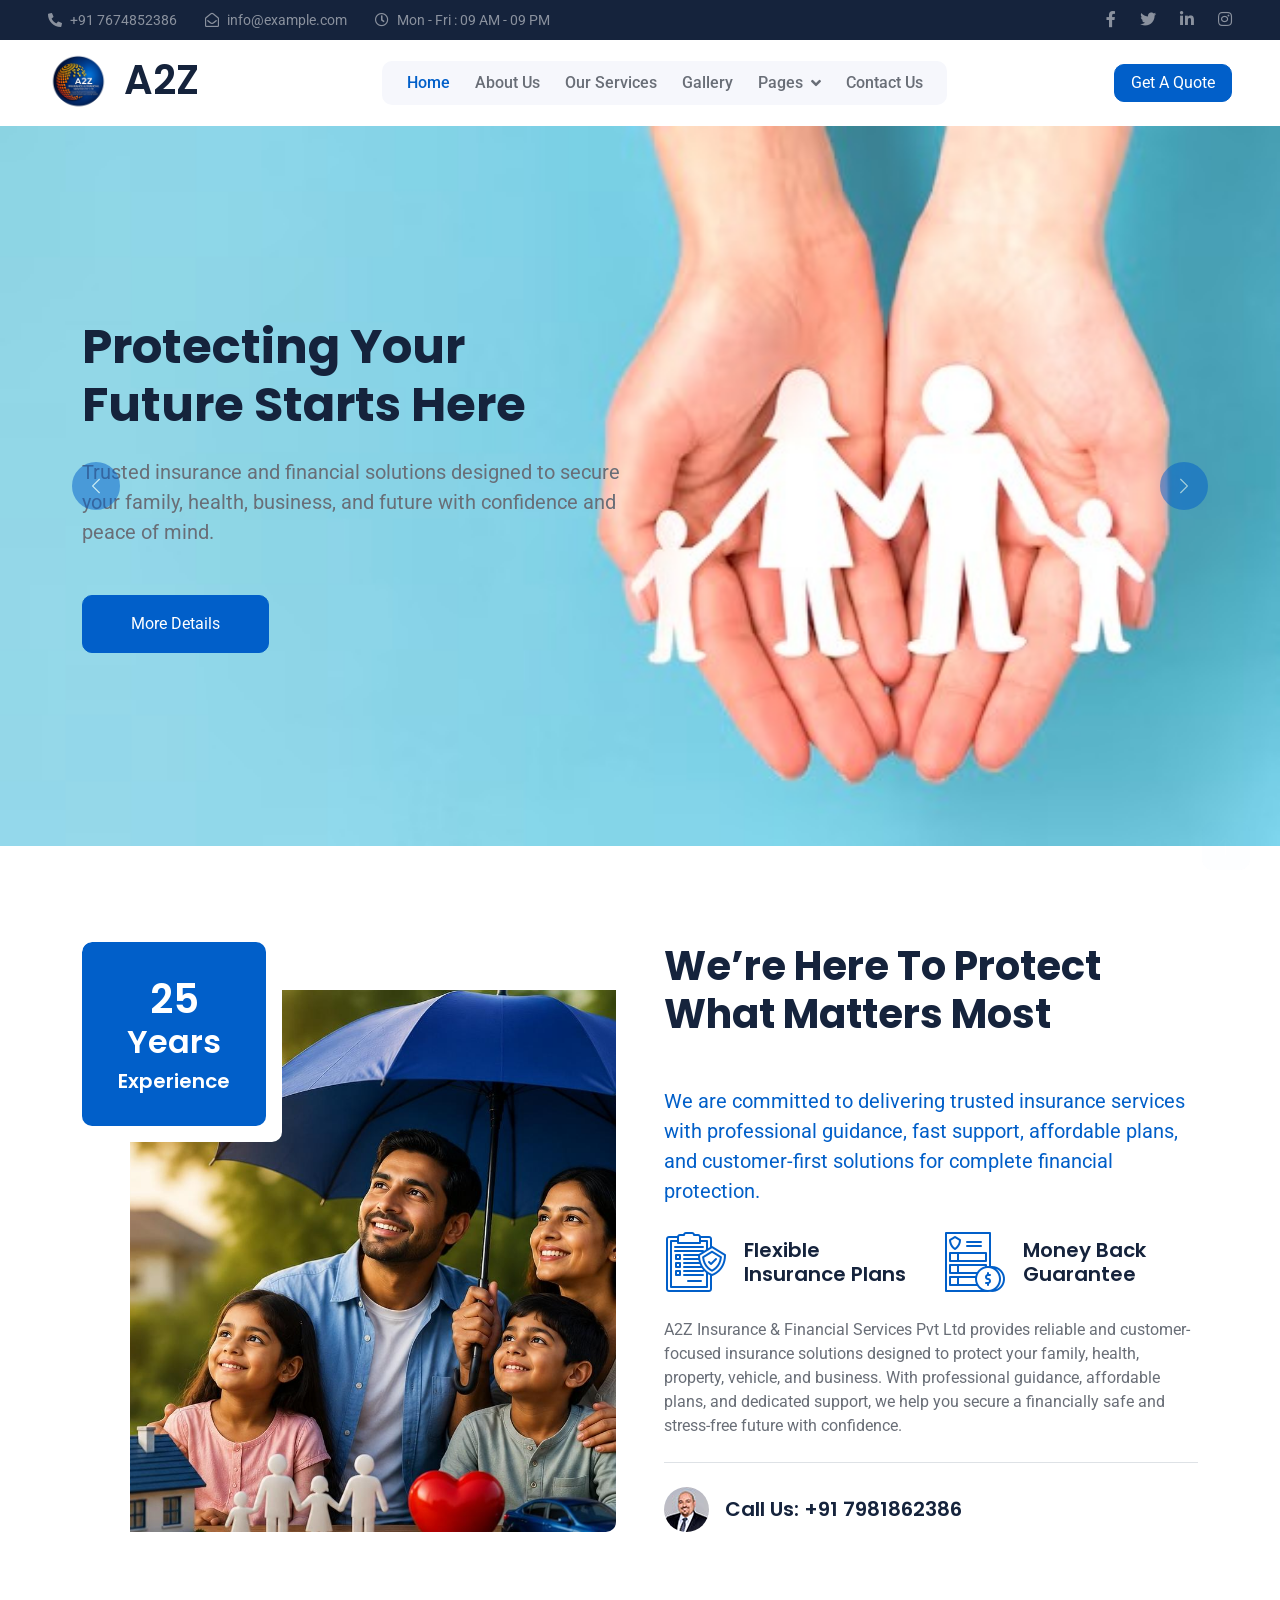
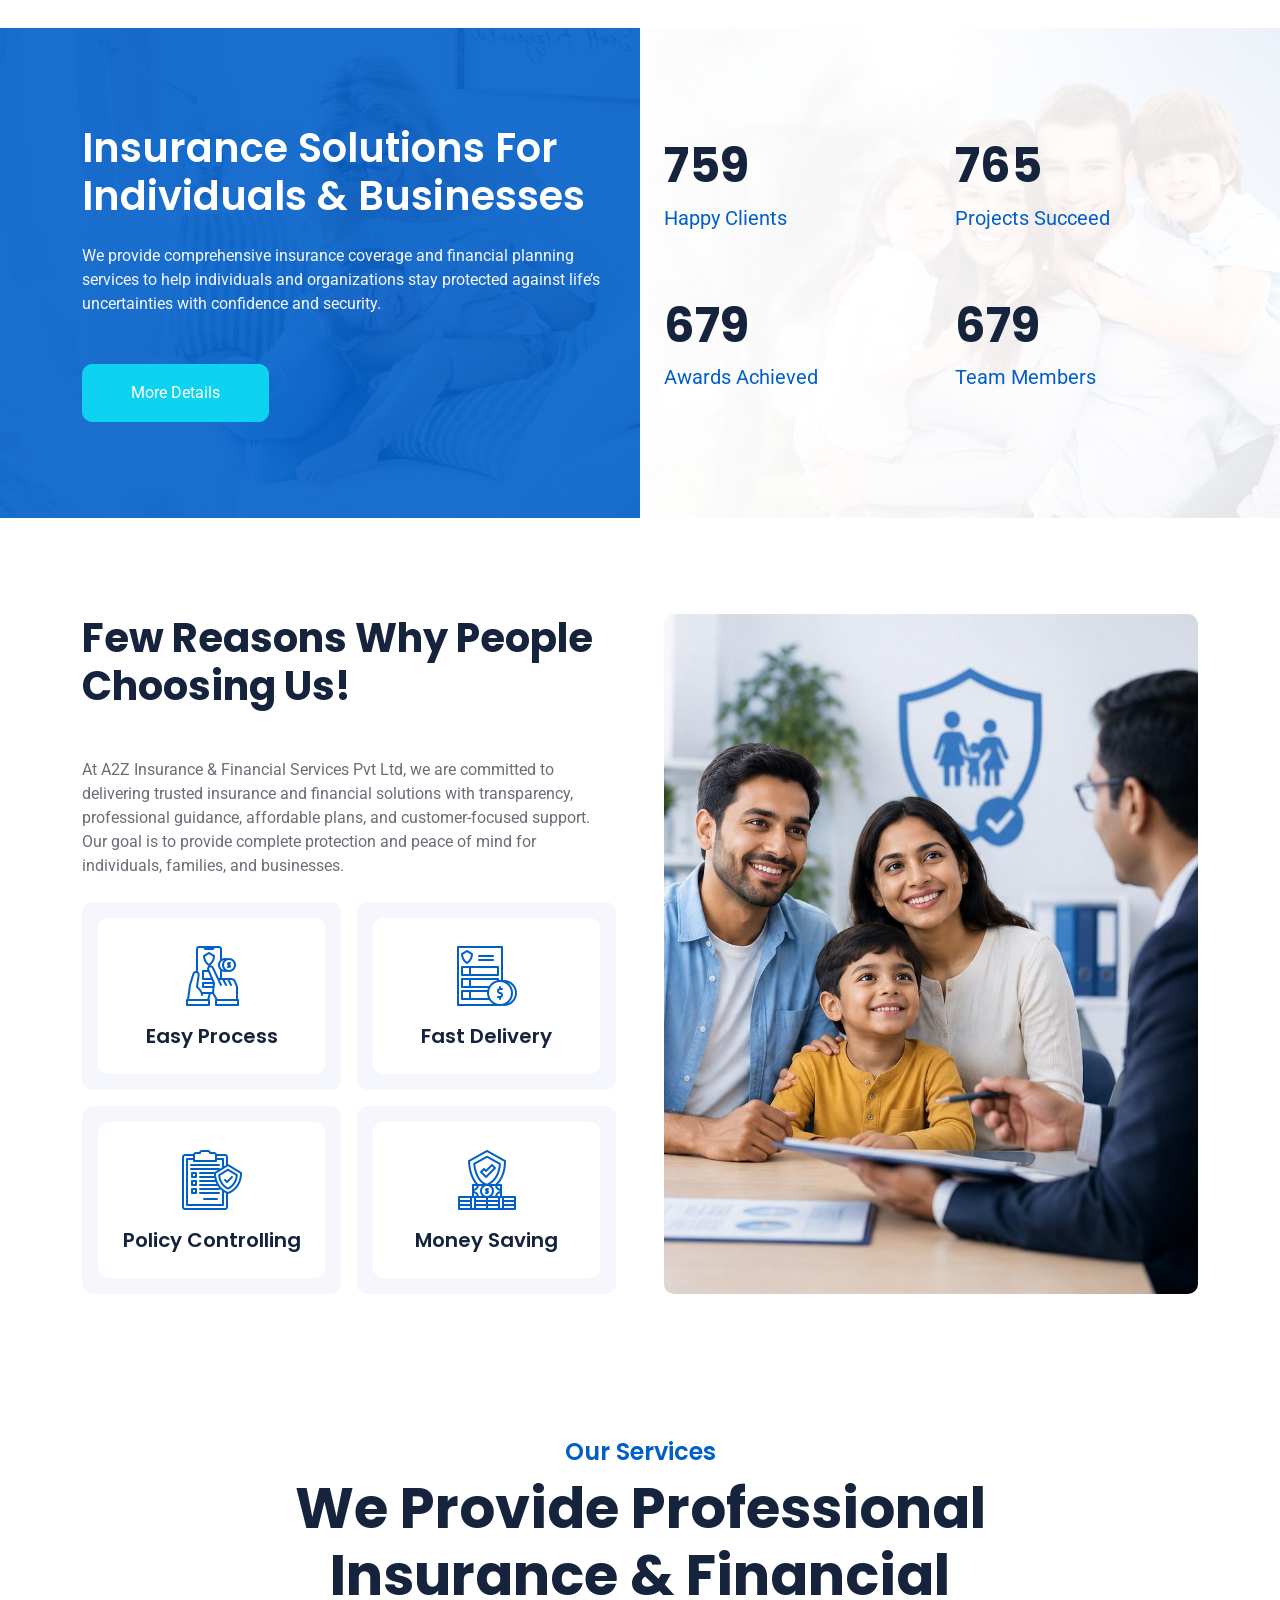
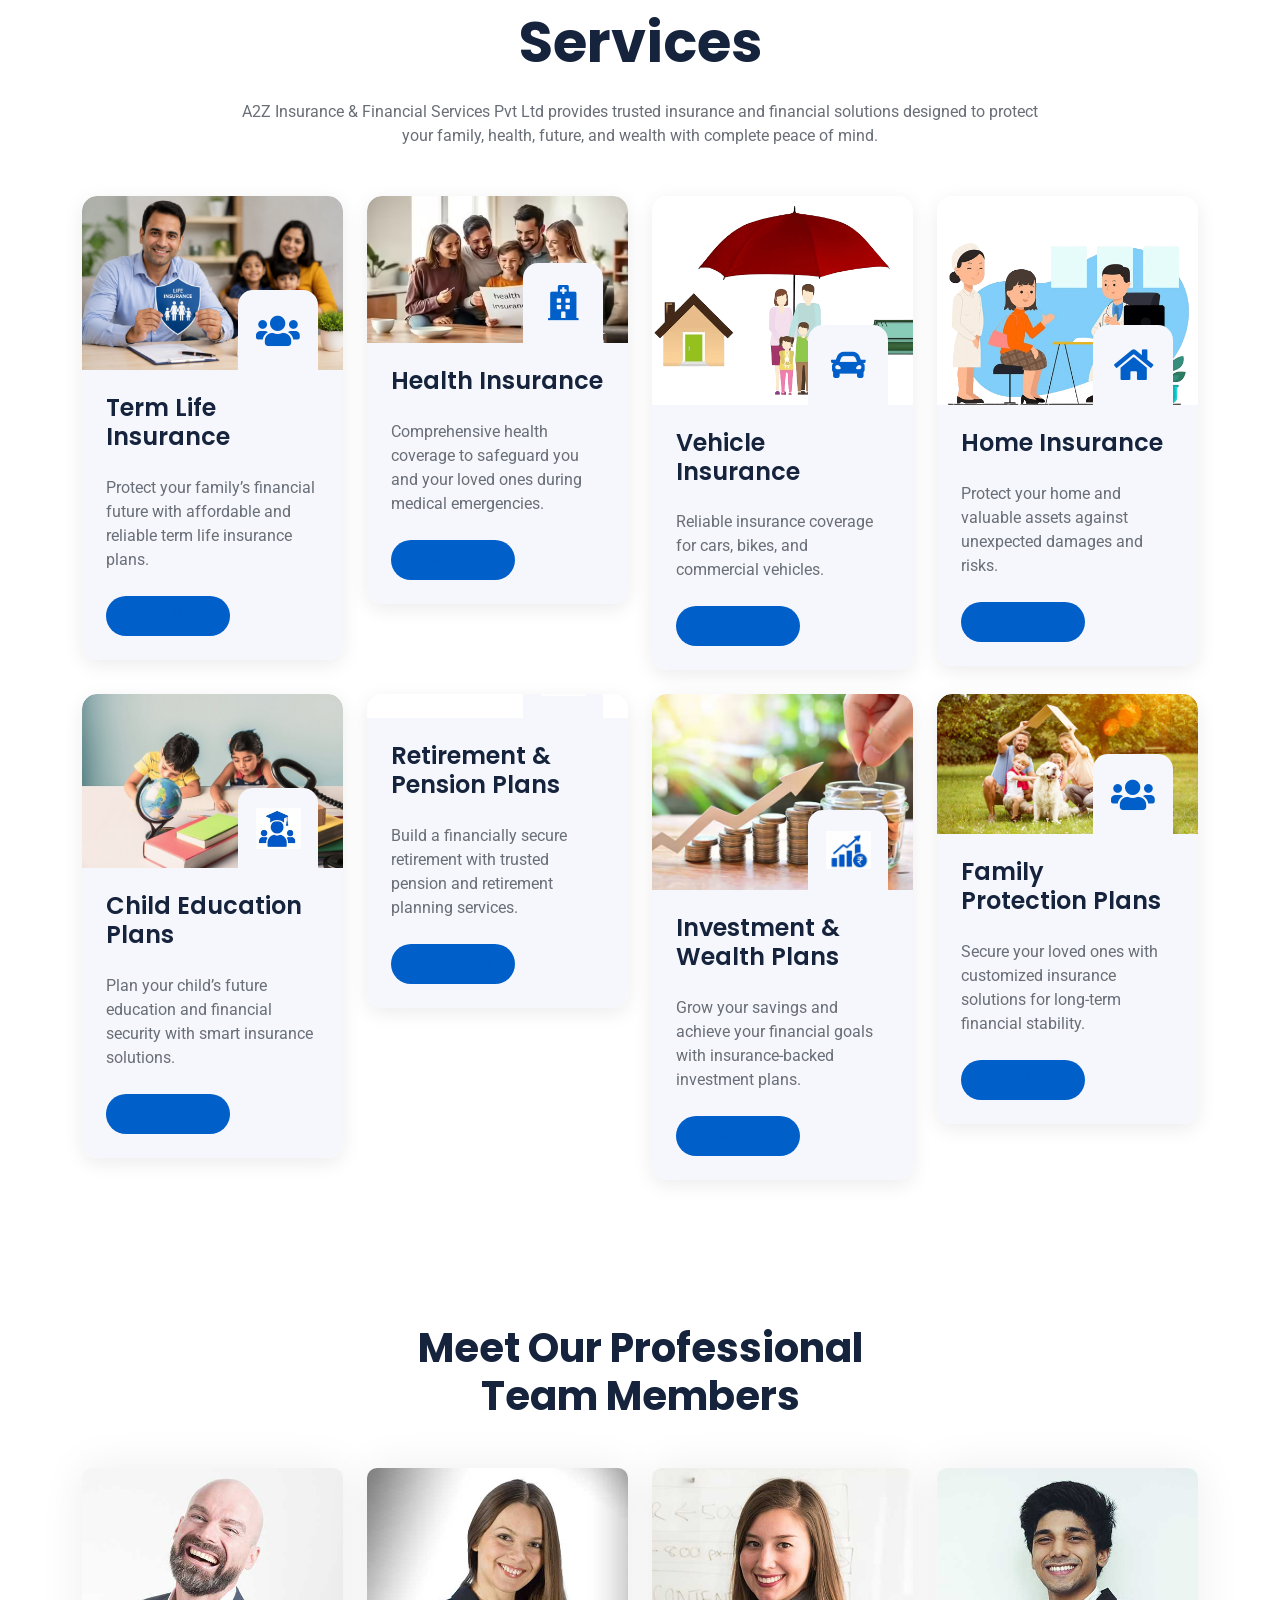
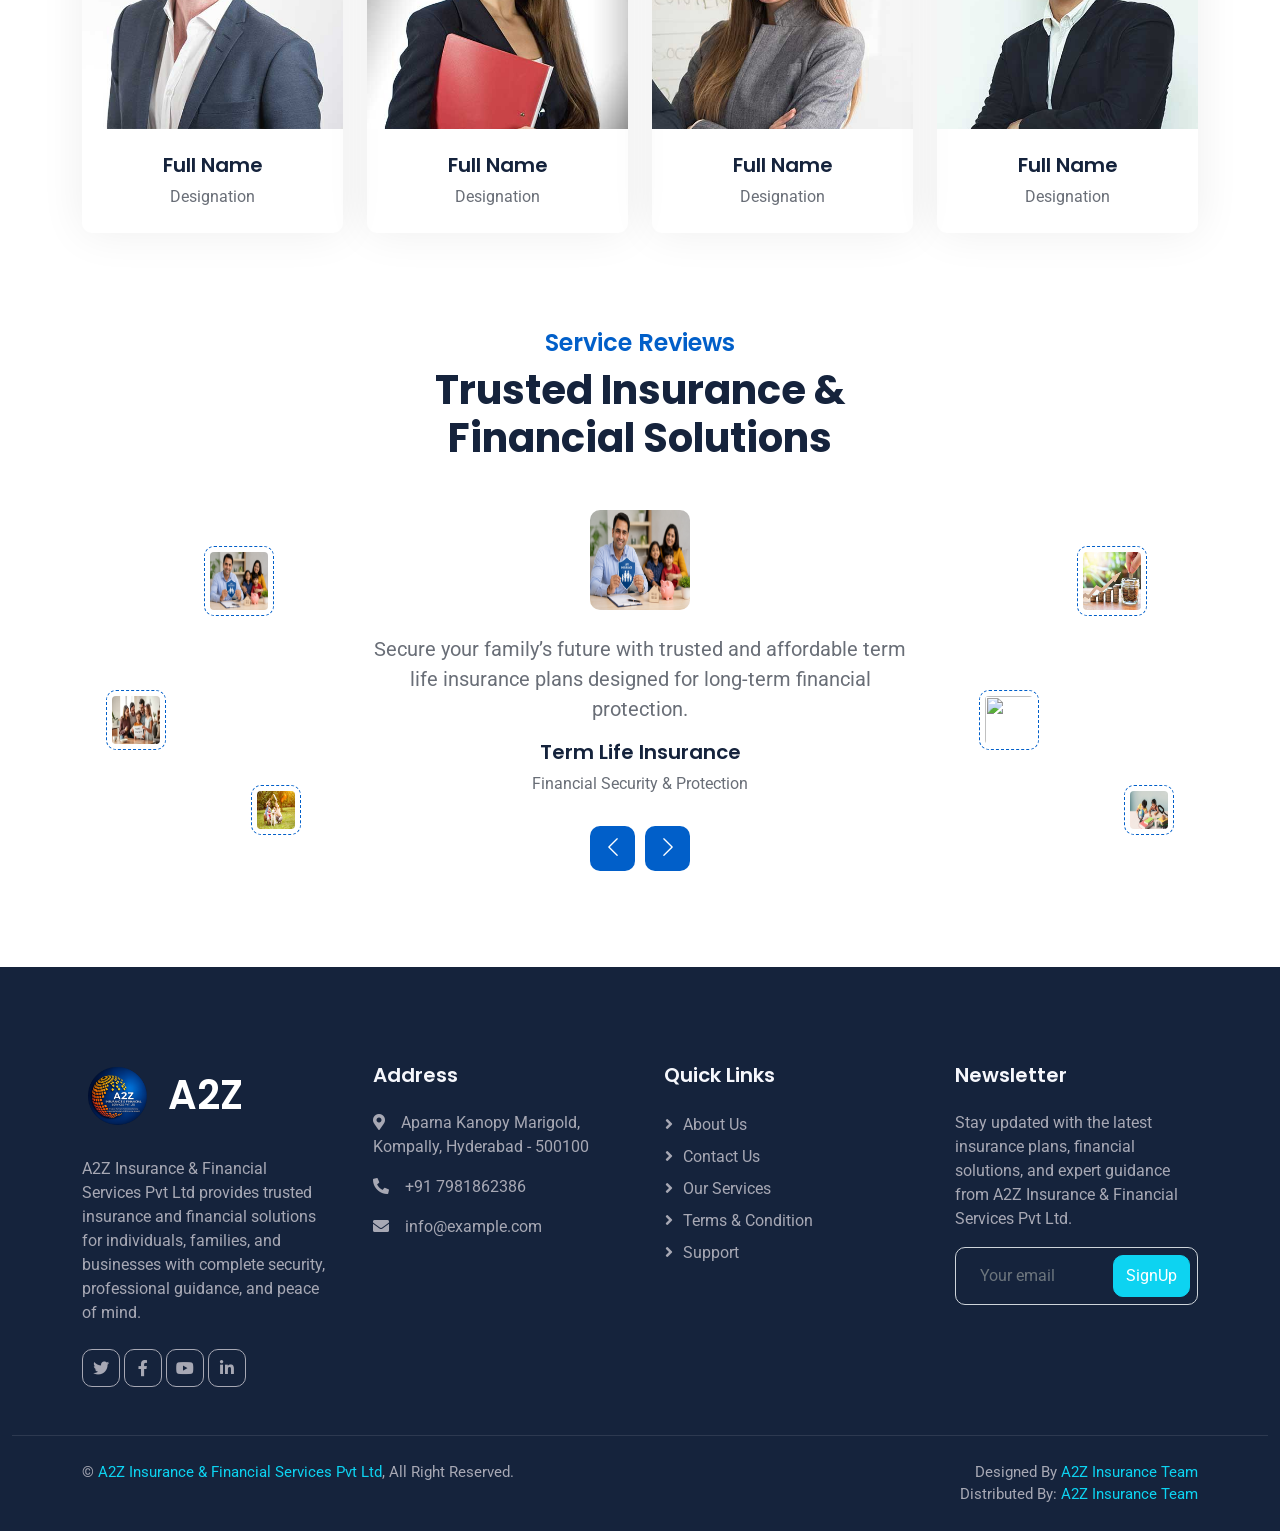
==== commit 2ad8a2a9: "update" ====
--- a/insure-1.0.0/insure-1.0.0/index.html
+++ b/insure-1.0.0/insure-1.0.0/index.html
@@ -37,6 +37,72 @@
 
     <!-- Template Stylesheet -->
     <link href="css/style.css" rel="stylesheet" />
+
+    <style>
+      /* BUTTON JUMP ANIMATION */
+
+.quote-btn{
+    animation: jump 2s infinite;
+}
+
+@keyframes jump{
+
+    0%{
+        transform: translateY(0);
+    }
+
+    50%{
+        transform: translateY(-8px);
+    }
+
+    100%{
+        transform: translateY(0);
+    }
+
+}
+    </style>
+
+    <style>
+      /* =========================
+   FEATURE HOVER EFFECT
+========================= */
+
+.feature-box{
+    transition: 0.5s;
+    cursor: pointer;
+}
+
+.feature-box:hover{
+    transform: translateY(-10px);
+}
+
+.feature-box .bg-white{
+    transition: 0.5s;
+    border: 2px solid transparent;
+}
+
+.feature-box:hover .bg-white{
+    background: white !important;
+    border-color: #0d6efd;
+    box-shadow: 0px 15px 35px rgba(13,110,253,0.3);
+}
+
+.feature-box img{
+    transition: 0.5s;
+}
+
+.feature-box:hover img{
+    transform: rotateY(360deg) scale(1.1);
+}
+
+.feature-box h5{
+    transition: 0.5s;
+}
+
+.feature-box:hover h5{
+    color:black;
+}
+    </style>
   </head>
 
   <body>
@@ -97,9 +163,9 @@
         <h1 class="m-0">
           <img
             class="img-fluid me-3"
-            src="img/icon/logo.jpg"
+            src="img/icon/logo_a2z.png"
             alt=""
-            width="40"
+            width="60"
           />A2Z
         </h1>
       </a>
@@ -116,6 +182,7 @@
           <a href="index.html" class="nav-item nav-link active">Home</a>
           <a href="about.html" class="nav-item nav-link">About Us</a>
           <a href="service.html" class="nav-item nav-link">Our Services</a>
+          <a href="gallery.html" class="nav-item nav-link">Gallery</a>
           <div class="nav-item dropdown">
             <a
               href="#"
@@ -134,7 +201,12 @@
           <a href="contact.html" class="nav-item nav-link">Contact Us</a>
         </div>
       </div>
-      <a href="" class="btn btn-primary px-3 d-none d-lg-block">Get A Quote</a>
+      <a href="contact.html"
+   class="btn btn-primary px-3 d-none d-lg-block quote-btn">
+
+   Get A Quote
+
+</a>
     </nav>
     <!-- Navbar End -->
 
@@ -148,7 +220,7 @@
               <div class="container">
                 <div class="row">
                   <div class="col-12 col-lg-6">
-                    <h1 class="display-3 text-dark mb-4 animated slideInDown">
+                    <h1 class="display-5 text-dark mb-4 animated slideInDown">
                       Protecting Your Future Starts Here
                     
                     </h1>
@@ -219,7 +291,7 @@
             >
               <img
                 class="position-absolute w-100 h-100"
-                src="img/about.jpg"
+                src="img/we are here.jpg"
                 alt=""
                 style="object-fit: cover"
               />
@@ -339,7 +411,7 @@
             </p>
             <div class="row g-3">
               <div class="col-sm-6 wow fadeIn" data-wow-delay="0.1s">
-                <div class="bg-light rounded h-100 p-3">
+                <div class="bg-light rounded h-100 p-3 feature-box">
                   <div
                     class="bg-white d-flex flex-column justify-content-center text-center rounded h-100 py-4 px-3"
                   >
@@ -353,7 +425,7 @@
                 </div>
               </div>
               <div class="col-sm-6 wow fadeIn" data-wow-delay="0.2s">
-                <div class="bg-light rounded h-100 p-3">
+                <div class="bg-light rounded h-100 p-3 feature-box">
                   <div
                     class="bg-white d-flex flex-column justify-content-center text-center rounded py-4 px-3"
                   >
@@ -367,7 +439,7 @@
                 </div>
               </div>
               <div class="col-sm-6 wow fadeIn" data-wow-delay="0.3s">
-                <div class="bg-light rounded h-100 p-3">
+                <div class="bg-light rounded h-100 p-3 feature-box">
                   <div
                     class="bg-white d-flex flex-column justify-content-center text-center rounded py-4 px-3"
                   >
@@ -381,7 +453,7 @@
                 </div>
               </div>
               <div class="col-sm-6 wow fadeIn" data-wow-delay="0.4s">
-                <div class="bg-light rounded h-100 p-3">
+                <div class="bg-light rounded h-100 p-3 feature-box">
                   <div
                     class="bg-white d-flex flex-column justify-content-center text-center rounded h-100 py-4 px-3"
                   >
@@ -403,7 +475,7 @@
             >
               <img
                 class="position-absolute w-100 h-100"
-                src="img/feature.jpg"
+                src="img/why chos.jpg"
                 alt=""
                 style="object-fit: cover"
               />
@@ -487,7 +559,7 @@
 
                     <div class="service-img">
 
-                        <img src="img/blog-1.png"
+                        <img src="img/life insurence.png"
                              class="img-fluid rounded-top w-100"
                              alt="">
 
@@ -539,7 +611,7 @@
 
                     <div class="service-img">
 
-                        <img src="img/blog-2.png"
+                        <img src = "./img/health.jpg"
                              class="img-fluid rounded-top w-100"
                              alt="">
 
@@ -695,13 +767,13 @@
 
                     <div class="service-img">
 
-                        <img src="img/blog-5.png"
+                        <img src="img/higher-education.jpg"
                              class="img-fluid rounded-top w-100"
                              alt="">
 
                         <div class="service-icon p-3">
 
-                            <img src="img/icon/chaild.png"
+                            <img src="img/icon/chail_img.jpg"
                                  width="45"
                                  alt="">
 
@@ -749,13 +821,12 @@
 
                     <div class="service-img">
 
-                        <img src="img/blog-6.png"
+                        <img src="img/pension_img.jpg"
                              class="img-fluid rounded-top w-100"
                              alt="">
 
                         <div class="service-icon p-3">
-
-                            <img src="img/icon/pension.png"
+                            <img src="img/icon/pension_img.jpg"
                                  width="45"
                                  alt="">
 
@@ -803,13 +874,13 @@
 
                     <div class="service-img">
 
-                        <img src="img/blog-7.png"
+                        <img src="img/invertstment_img.jpg"
                              class="img-fluid rounded-top w-100"
                              alt="">
 
                         <div class="service-icon p-3">
 
-                            <img src="img/icon/inversement.png"
+                            <img src="img/icon/inverst_logo.jpg"
                                  width="45"
                                  alt="">
 
@@ -857,7 +928,7 @@
 
                     <div class="service-img">
 
-                        <img src="img/blog-8.png"
+                        <img src="img/family_production.jpg"
                              class="img-fluid rounded-top w-100"
                              alt="">
 
@@ -906,8 +977,8 @@
 </div>
 
     <!-- Appointment Start -->
-    <div
-      class="container-fluid appointment my-5 py-5 wow fadeIn"
+    <!--
+    <div class="container-fluid appointment my-5 py-5 wow fadeIn"
       data-wow-delay="0.1s"
     >
       <div class="container py-5">
@@ -1004,7 +1075,7 @@
           </div>
         </div>
       </div>
-    </div>
+    </div> -->
     <!-- Appointment End -->
 
     <!-- Team Start -->
@@ -1128,7 +1199,188 @@
     <!-- Team End -->
 
     <!-- Testimonial Start -->
+
     <div class="container-xxl py-5">
+      <div class="container">
+    
+        <!-- SECTION TITLE -->
+    
+        <div class="text-center mx-auto" style="max-width: 600px">
+    
+          <h4 class="text-primary">Service Reviews</h4>
+    
+          <h1 class="display-6 mb-5">
+            Trusted Insurance & Financial Solutions
+          </h1>
+    
+        </div>
+    
+    
+        <div class="row g-5">
+    
+          <!-- LEFT SIDE IMAGES -->
+    
+          <div class="col-lg-3 d-none d-lg-block">
+    
+            <div class="testimonial-left h-100">
+    
+              <img
+                class="img-fluid animated pulse infinite"
+                src="img/life insurence.png"
+                alt=""
+              />
+    
+              <img
+                class="img-fluid animated pulse infinite"
+                src="img/health.jpg"
+                alt=""
+              />
+    
+              <img
+                class="img-fluid animated pulse infinite"
+                src="img/family_production.jpg"
+                alt=""
+              />
+    
+            </div>
+    
+          </div>
+    
+    
+          <!-- REVIEW CONTENT -->
+    
+          <div class="col-lg-6 wow fadeIn" data-wow-delay="0.5s">
+    
+            <div class="owl-carousel testimonial-carousel">
+    
+              <!-- REVIEW 1 -->
+    
+              <div class="testimonial-item text-center">
+    
+                <img
+                  class="img-fluid rounded mx-auto mb-4"
+                  src="img/life insurence.png"
+                  alt=""
+                />
+    
+                <p class="fs-5">
+                  Secure your family’s future with trusted and affordable
+                  term life insurance plans designed for long-term financial protection.
+                </p>
+    
+                <h5>Term Life Insurance</h5>
+    
+                <span>Financial Security & Protection</span>
+    
+              </div>
+    
+    
+              <!-- REVIEW 2 -->
+    
+              <div class="testimonial-item text-center">
+    
+                <img
+                  class="img-fluid rounded mx-auto mb-4"
+                  src="img/health.jpg"
+                  alt=""
+                />
+    
+                <p class="fs-5">
+                  Comprehensive health insurance solutions that provide
+                  medical coverage and peace of mind during emergencies.
+                </p>
+    
+                <h5>Health Insurance</h5>
+    
+                <span>Medical Coverage & Support</span>
+    
+              </div>
+    
+    
+              <!-- REVIEW 3 -->
+    
+              <div class="testimonial-item text-center">
+    
+                <img
+                  class="img-fluid rounded mx-auto mb-4"
+                  src="img/invertstment_img.jpg"
+                  alt=""
+                />
+    
+                <p class="fs-5">
+                  Investment and wealth plans designed to help you
+                  grow savings, achieve goals, and build a secure future.
+                </p>
+    
+                <h5>Investment & Wealth Plans</h5>
+    
+                <span>Future Growth & Savings</span>
+    
+              </div>
+    
+    
+              <!-- REVIEW 4 -->
+    
+              <div class="testimonial-item text-center">
+    
+                <img
+                  class="img-fluid rounded mx-auto mb-4"
+                  src="img/pension_img.jpg"
+                  alt=""
+                />
+    
+                <p class="fs-5">
+                  Retirement and pension solutions that ensure financial
+                  independence and stability after retirement.
+                </p>
+    
+                <h5>Retirement & Pension Plans</h5>
+    
+                <span>Retirement Financial Planning</span>
+    
+              </div>
+    
+            </div>
+    
+          </div>
+    
+    
+          <!-- RIGHT SIDE IMAGES -->
+    
+          <div class="col-lg-3 d-none d-lg-block">
+    
+            <div class="testimonial-right h-100">
+    
+              <img
+                class="img-fluid animated pulse infinite"
+                src="img/higher-education.jpg"
+                alt=""
+              />
+    
+              <img
+                class="img-fluid animated pulse infinite"
+                src="img/pension_img.jpg"
+                alt=""
+              />
+    
+              <img
+                class="img-fluid animated pulse infinite"
+                src="img/invertstment_img.jpg"
+                alt=""
+              />
+    
+            </div>
+    
+          </div>
+    
+        </div>
+    
+      </div>
+    </div>
+
+
+
+    <!--<div class="container-xxl py-5">
       <div class="container">
         <div class="text-center mx-auto" style="max-width: 500px">
           <h1 class="display-6 mb-5">What They Say About Our Insurance</h1>
@@ -1220,8 +1472,10 @@
           </div>
         </div>
       </div>
-    </div>
+    </div>-->
     <!-- Testimonial End -->
+
+
 
     <!-- Footer Start -->
     <div
@@ -1234,7 +1488,7 @@
             <h1 class="text-white mb-4">
               <img
                 class="img-fluid me-3"
-                src="img/icon/logo.jpg"
+                src="img/icon/logo_a2z.png"
                 alt=""
                 width="70"
               />A2Z
--- a/insure-1.0.0/insure-1.0.0/css/style.css
+++ b/insure-1.0.0/insure-1.0.0/css/style.css
@@ -592,6 +592,211 @@
 .service .service-item:hover .service-content::after {
     height: 100%;
 }
+
+/* =========================
+   MOBILE RESPONSIVE FIX
+========================= */
+/*
+@media (max-width: 768px) {
+
+    body{
+        overflow-x: hidden;
+    }
+
+    /* HERO SECTION */
+/*
+    .carousel-caption h1,
+    .display-1,
+    .display-2,
+    .display-3,
+    .display-4 {
+        font-size: 32px !important;
+        line-height: 1.3 !important;
+    }
+
+    .carousel-caption p {
+        font-size: 15px !important;
+    }
+
+    /* BUTTON */
+/*
+    .btn {
+        padding: 10px 20px !important;
+        font-size: 14px !important;
+    }
+
+    /* NAVBAR */
+/*
+    .navbar .navbar-nav .nav-link {
+        margin-left: 0;
+        padding: 12px 0;
+        text-align: center;
+    }
+
+    /* LOGO */
+/*
+    .navbar-brand img {
+        max-height: 40px !important;
+    }
+
+    /* CAROUSEL IMAGE */
+/*
+    #header-carousel .carousel-item {
+        min-height: 500px;
+    }
+
+    #header-carousel .carousel-item img {
+        height: 500px;
+        object-fit: cover;
+    }
+
+    /* SERVICE */
+/*
+    .service .service-item {
+        margin-bottom: 25px;
+    }
+
+    .service .service-content {
+        padding: 25px 20px;
+    }
+
+    .service .service-content .h4 {
+        font-size: 22px !important;
+    }
+
+    /* ABOUT IMAGE */
+/*
+    .about-img img {
+        margin-top: 20px;
+    }
+
+    /* TEXT ALIGN */
+/*
+    .text-start {
+        text-align: center !important;
+    }
+
+}  */
+
+
+/* EXTRA SMALL DEVICES */
+/*
+@media (max-width: 480px){
+
+    .carousel-caption h1,
+    .display-1,
+    .display-2,
+    .display-3,
+    .display-4 {
+        font-size: 26px !important;
+    }
+
+    p{
+        font-size:14px !important;
+    }
+
+}
+/*
+/* =========================
+   MOBILE RESPONSIVE FIX
+========================= */
+
+@media (max-width: 768px) {
+
+    body{
+        overflow-x:hidden;
+    }
+
+    /* NAVBAR */
+
+    .navbar-brand h1{
+        font-size:28px !important;
+    }
+
+    .navbar-brand img{
+        width:35px !important;
+    }
+
+    .navbar-nav{
+        text-align:center;
+    }
+
+    .navbar .nav-link{
+        padding:12px 0 !important;
+    }
+
+    /* HERO SECTION */
+
+    .carousel-caption{
+        top:50%;
+        transform:translateY(-50%);
+    }
+
+    .carousel-caption h1{
+        font-size:32px !important;
+        line-height:1.3;
+    }
+
+    .carousel-caption p{
+        font-size:15px !important;
+        line-height:1.7;
+    }
+
+    .carousel-caption .btn{
+        padding:10px 20px !important;
+        font-size:14px;
+    }
+
+    /* CAROUSEL IMAGE */
+
+    .carousel-item img{
+        height:500px !important;
+        object-fit:cover;
+    }
+
+    /* ABOUT SECTION */
+
+    .display-6{
+        font-size:30px !important;
+    }
+
+    p{
+        font-size:15px !important;
+    }
+
+    /* SERVICES */
+
+    .service .service-item{
+        margin-bottom:25px;
+    }
+
+    /* FOOTER */
+
+    .footer{
+        text-align:center;
+    }
+
+}
+
+
+/* EXTRA SMALL DEVICES */
+
+@media (max-width: 480px){
+
+    .carousel-caption h1{
+        font-size:26px !important;
+    }
+
+    .carousel-caption p{
+        font-size:14px !important;
+    }
+
+    .display-6{
+        font-size:26px !important;
+    }
+
+}
+
 /*** Service End ***/
 
 
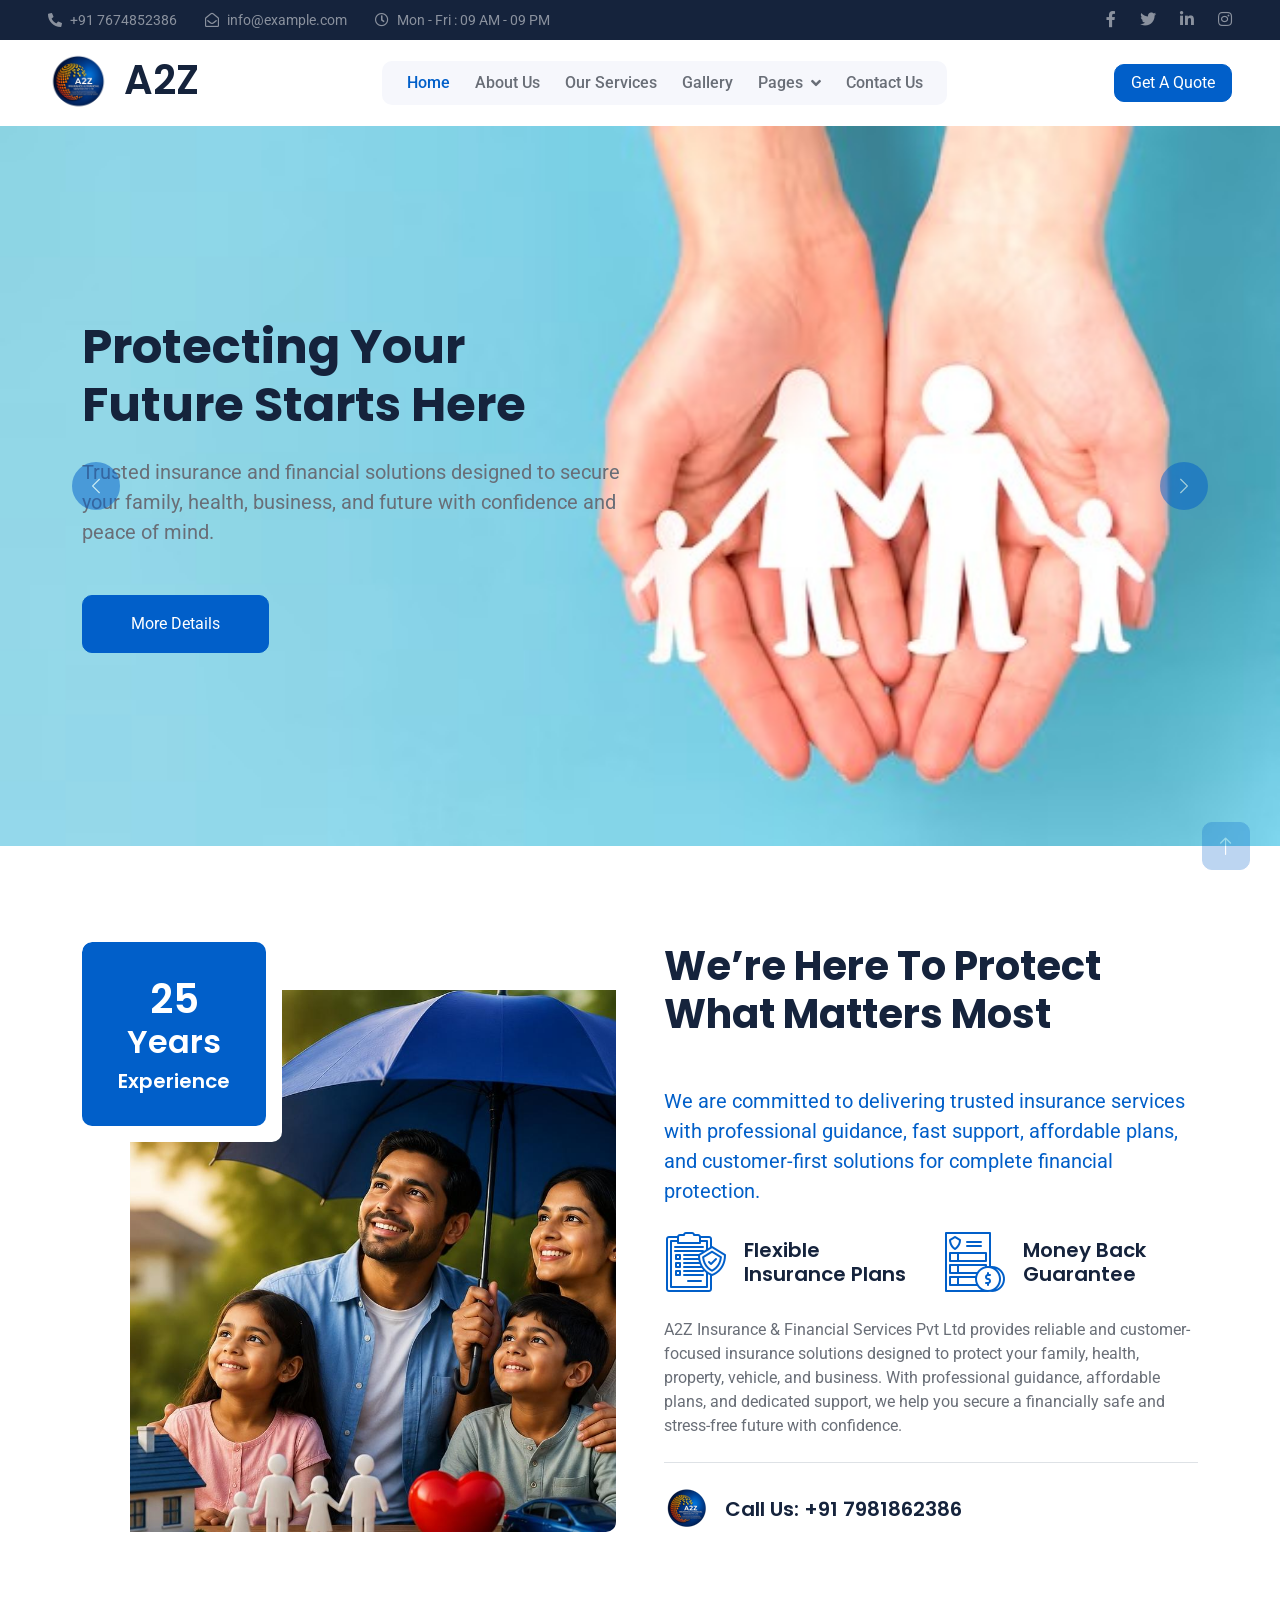
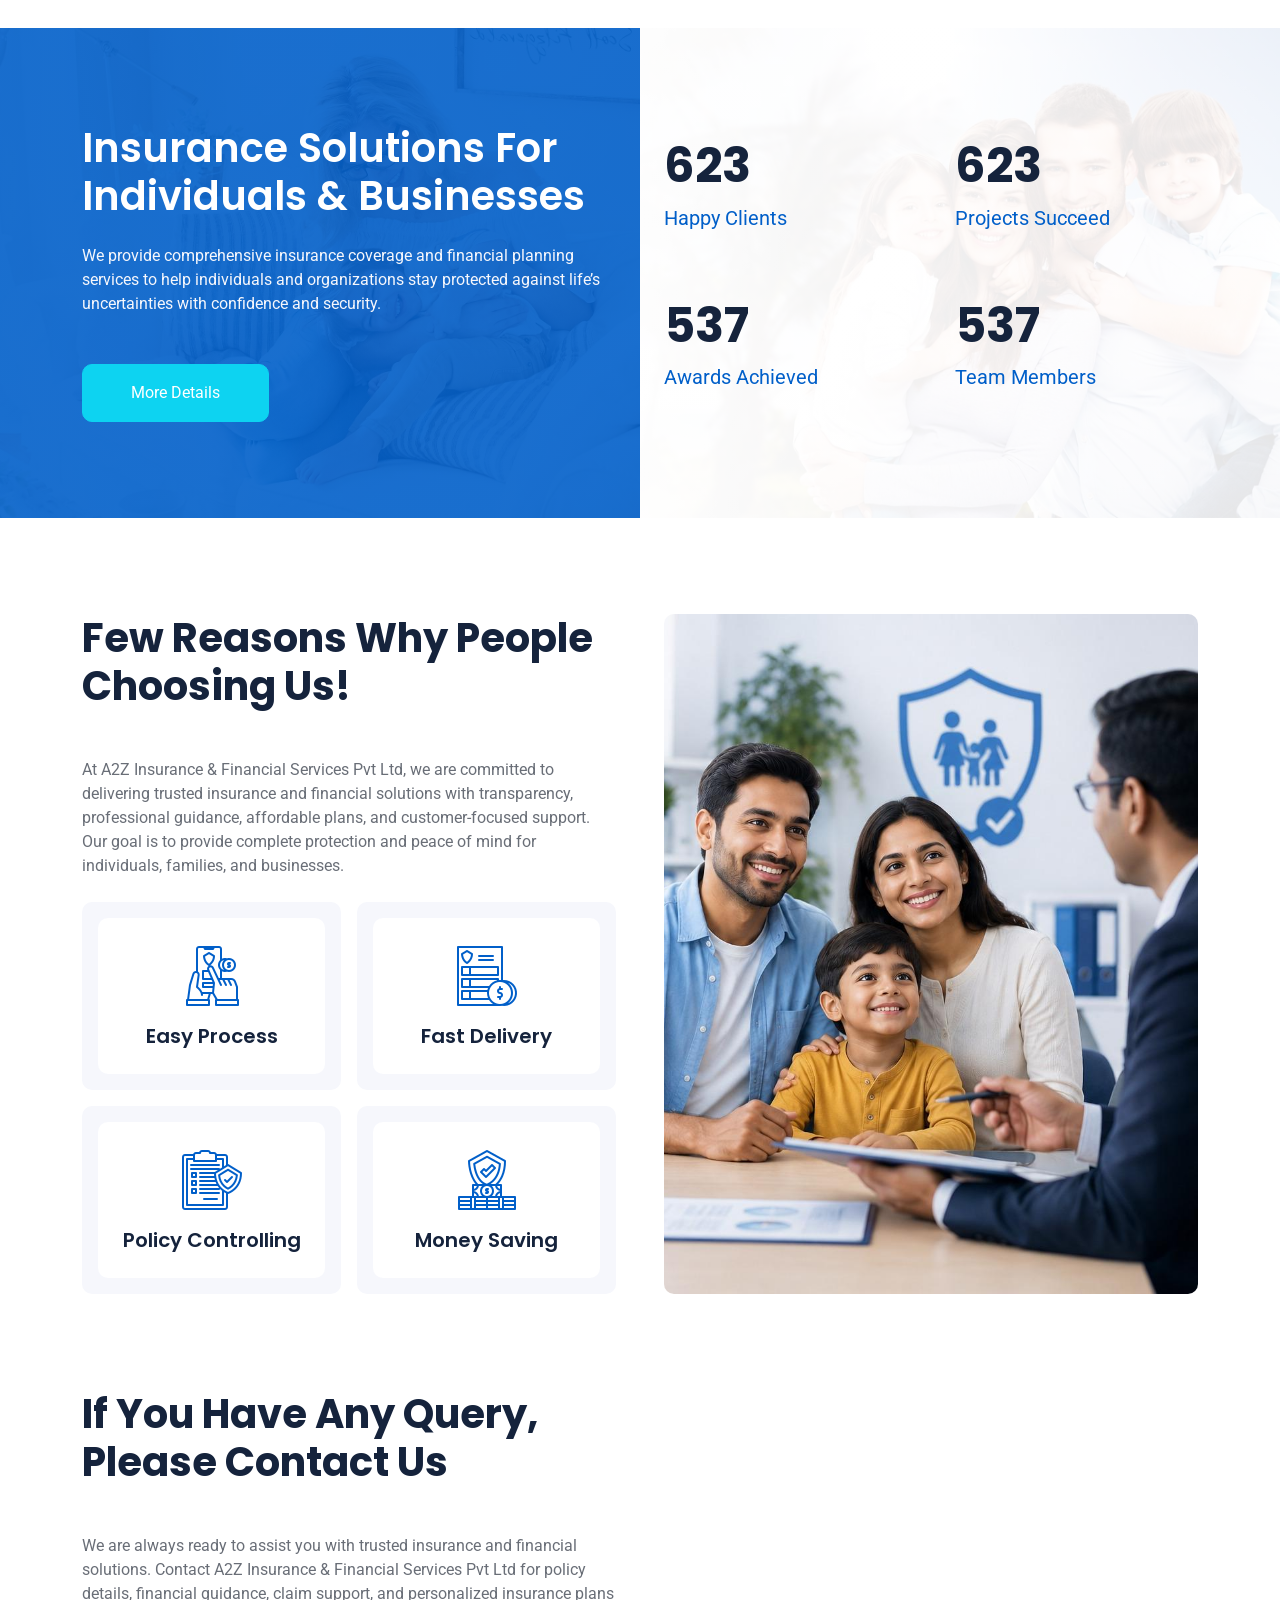
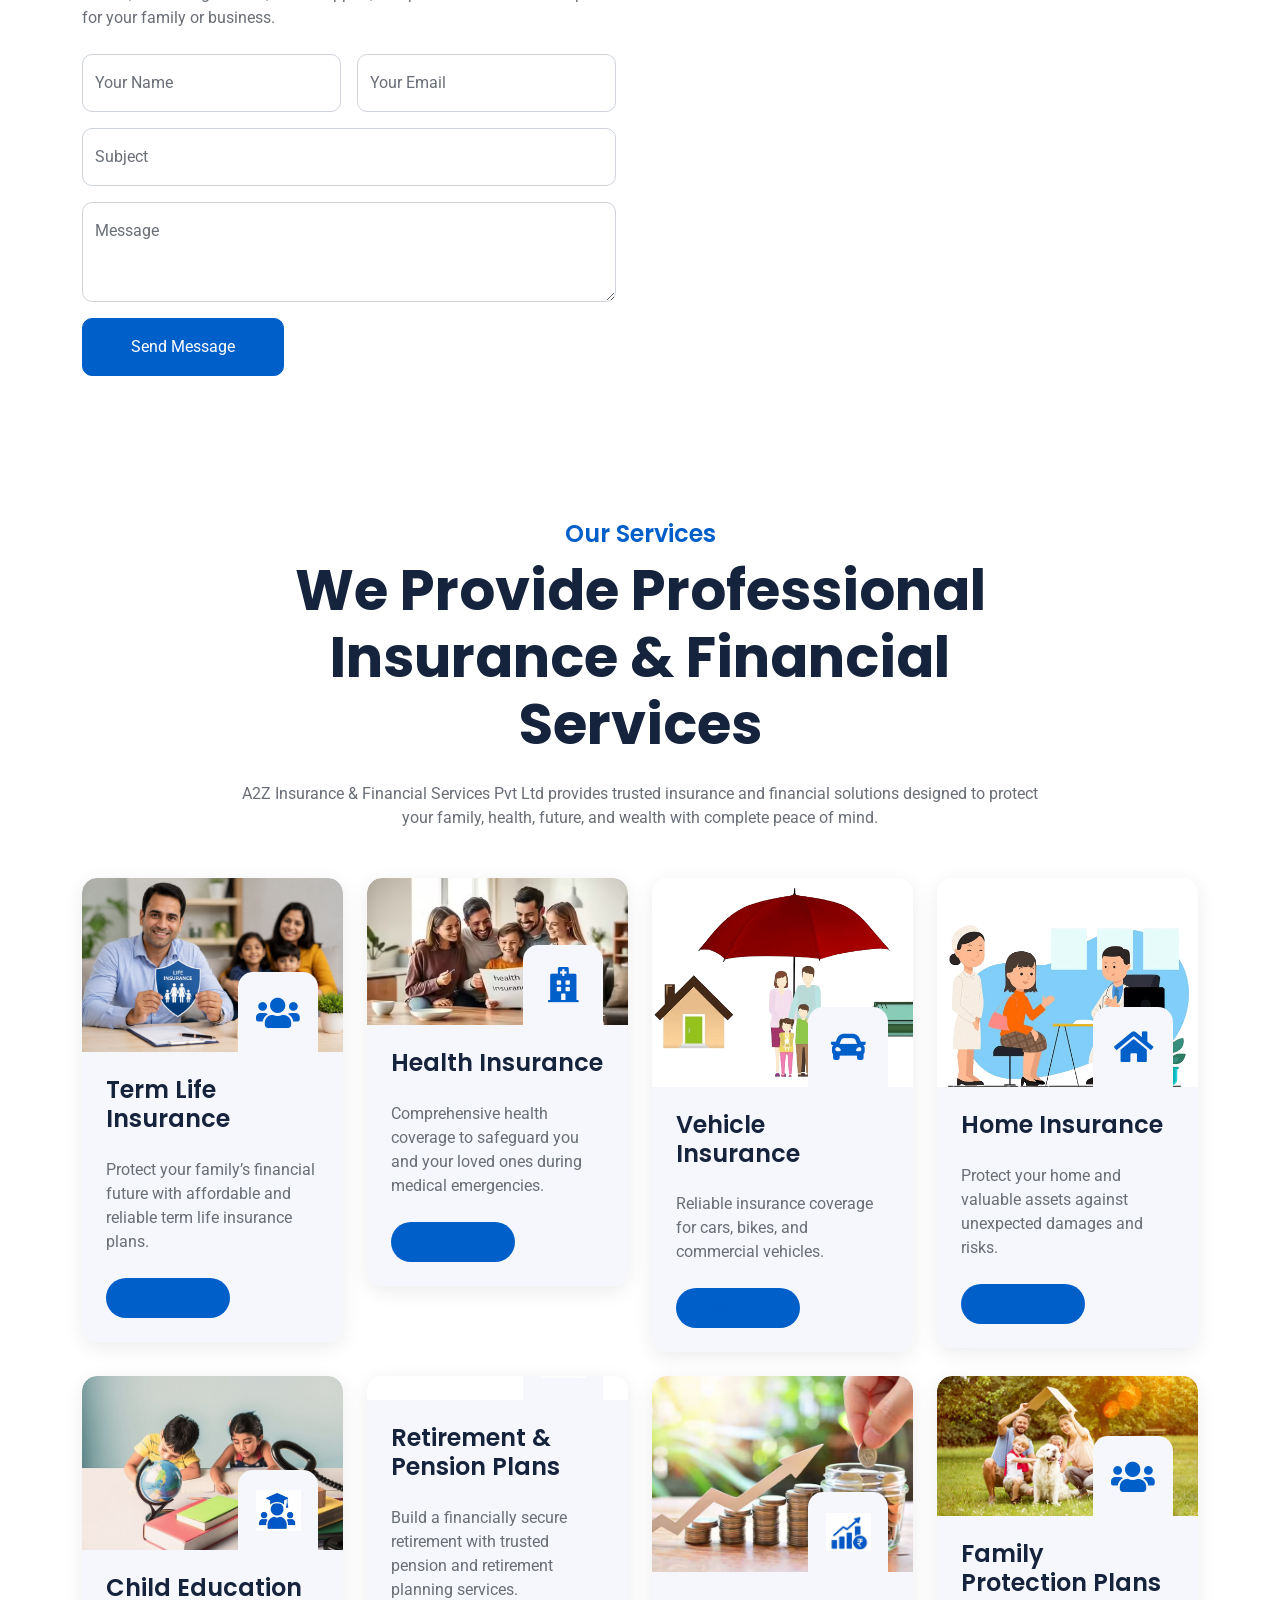
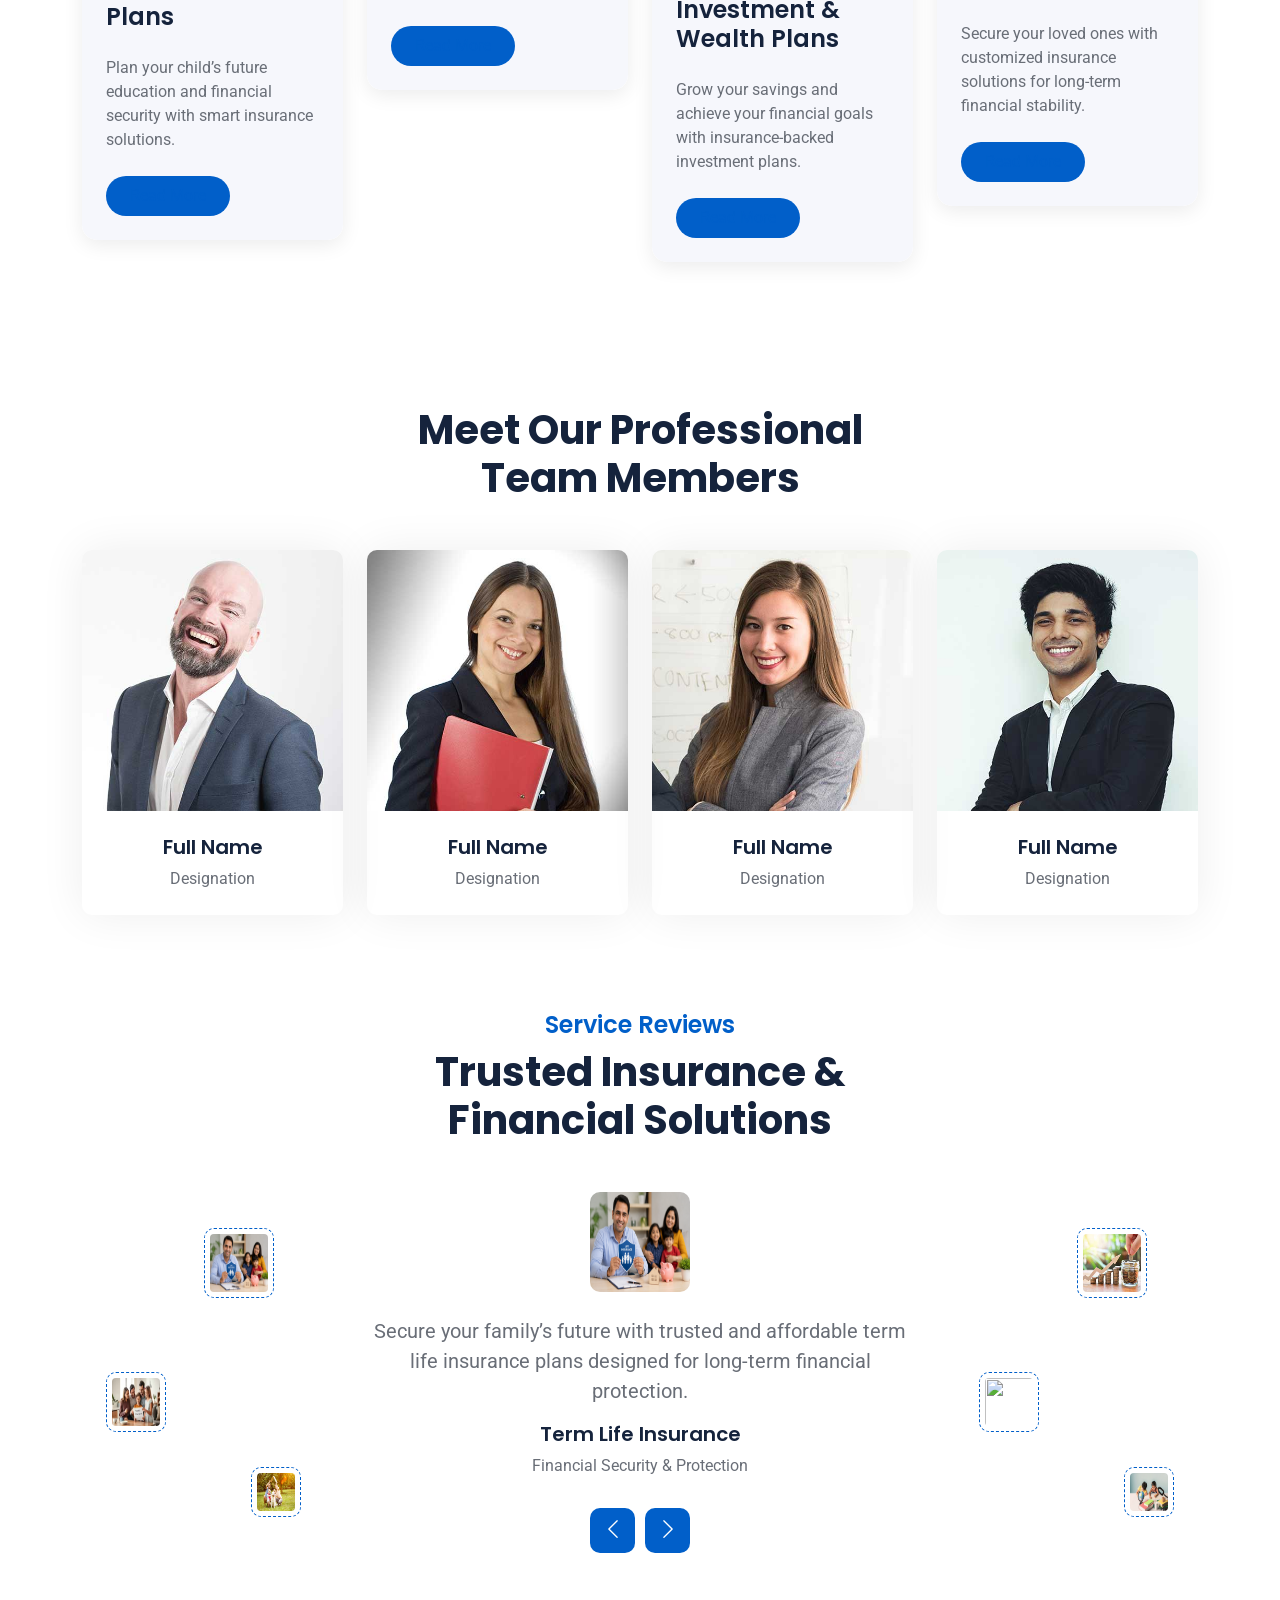
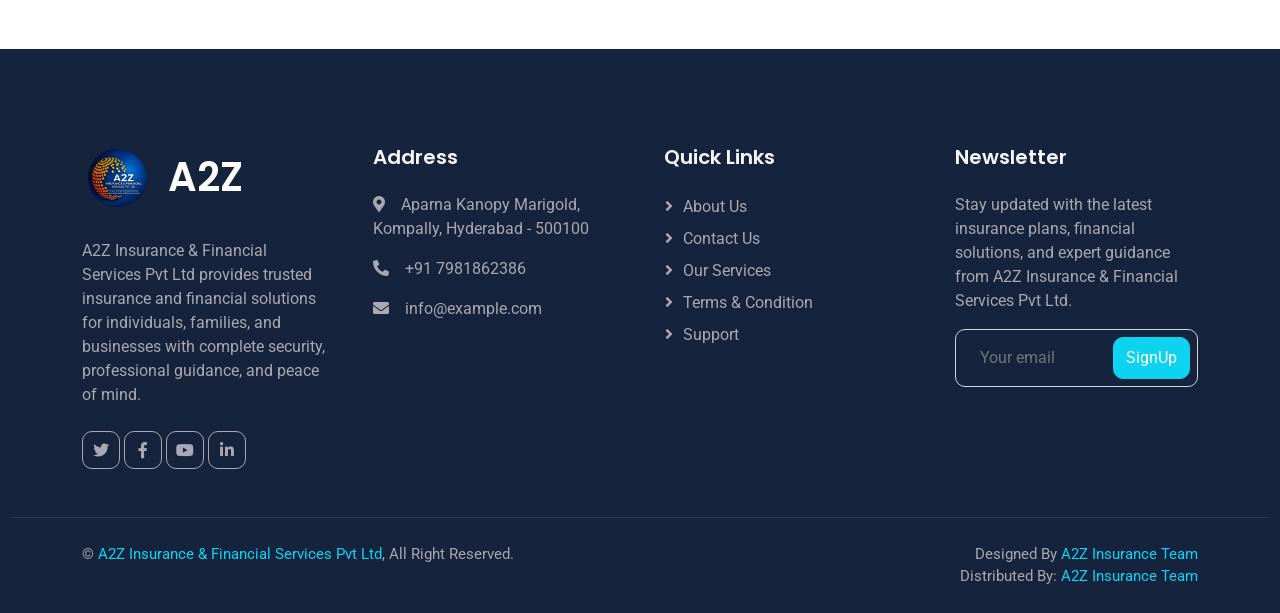
==== commit 8eab730f: "changes" ====
--- a/insure-1.0.0/insure-1.0.0/index.html
+++ b/insure-1.0.0/insure-1.0.0/index.html
@@ -345,7 +345,7 @@
                 <div class="d-flex align-items-center">
                   <img
                     class="flex-shrink-0 rounded-circle me-3"
-                    src="img/profile.jpg"
+                    src="img/A2Z_logo_45x45.png"
                     alt=""
                   />
                   <h5 class="mb-0">Call Us: +91 7981862386</h5>
@@ -485,6 +485,78 @@
       </div>
     </div>
     <!-- Features End -->
+
+
+    <div class="container-xxl py-5">
+      <div class="container">
+        <div class="row g-5">
+          <div class="col-lg-6 wow fadeIn" data-wow-delay="0.1s">
+            <h1 class="display-6 mb-5">
+              If You Have Any Query, Please Contact Us
+            </h1>
+            <p class="mb-4">
+              We are always ready to assist you with trusted insurance and financial solutions. Contact A2Z Insurance & Financial Services Pvt Ltd for policy details, financial guidance, claim support, and personalized insurance plans for your family or business.
+             <!-- <a href="https://htmlcodex.com/contact-form">Download Now</a>-->
+            </p>
+            <form action="contact.php" method="POST">
+              <div class="row g-3">
+                <div class="col-md-6">
+                  <div class="form-floating">
+                    <input type="text" class="form-control" id="name" name="name" placeholder="Your Name" required />
+                    <label for="name">Your Name</label>
+                  </div>
+                </div>
+                <div class="col-md-6">
+                  <div class="form-floating">
+                    <input type="email" class="form-control" id="email" name="email" placeholder="Your Email" required />
+                    <label for="email">Your Email</label>
+                  </div>
+                </div>
+                <div class="col-12">
+                  <div class="form-floating">
+                    <input type="text" class="form-control" id="subject" name="subject" placeholder="Subject" required />
+                    <label for="subject">Subject</label>
+                  </div>
+                </div>
+                <div class="col-12">
+                  <div class="form-floating">
+                    <textarea class="form-control" id="message" name="message" placeholder="Leave a message here" style="height: 100px" required></textarea>
+                    <label for="message">Message</label>
+                  </div>
+                </div>
+                <div class="col-12">
+                  <button class="btn btn-primary py-3 px-5" type="submit">
+                    Send Message
+                  </button>
+                </div>
+              </div>
+            </form>
+          </div>
+          <div
+            class="col-lg-6 wow fadeIn"
+            data-wow-delay="0.5s"
+            style="min-height: 450px"
+          >
+            <div class="position-relative rounded overflow-hidden h-100">
+              <iframe
+                class="position-relative w-100 h-100"
+                src="https://www.google.com/maps/embed?pb=!1m18!1m12!1m3!1d3001156.4288297426!2d-78.01371936852176!3d42.72876761954724!2m3!1f0!2f0!3f0!3m2!1i1024!2i768!4f13.1!3m3!1m2!1s0x4ccc4bf0f123a5a9%3A0xddcfc6c1de189567!2sNew%20York%2C%20USA!5e0!3m2!1sen!2sbd!4v1603794290143!5m2!1sen!2sbd"
+                frameborder="0"
+                style="min-height: 450px; border: 0"
+                allowfullscreen=""
+                aria-hidden="false"
+                tabindex="0"
+              ></iframe>
+            </div>
+          </div>
+        </div>
+      </div>
+    </div>
+
+
+
+
+
 
     <!-- Service Start -->
    <!--- <div class="col-lg-4 col-md-6 wow fadeInUp" data-wow-delay="0.5s">
